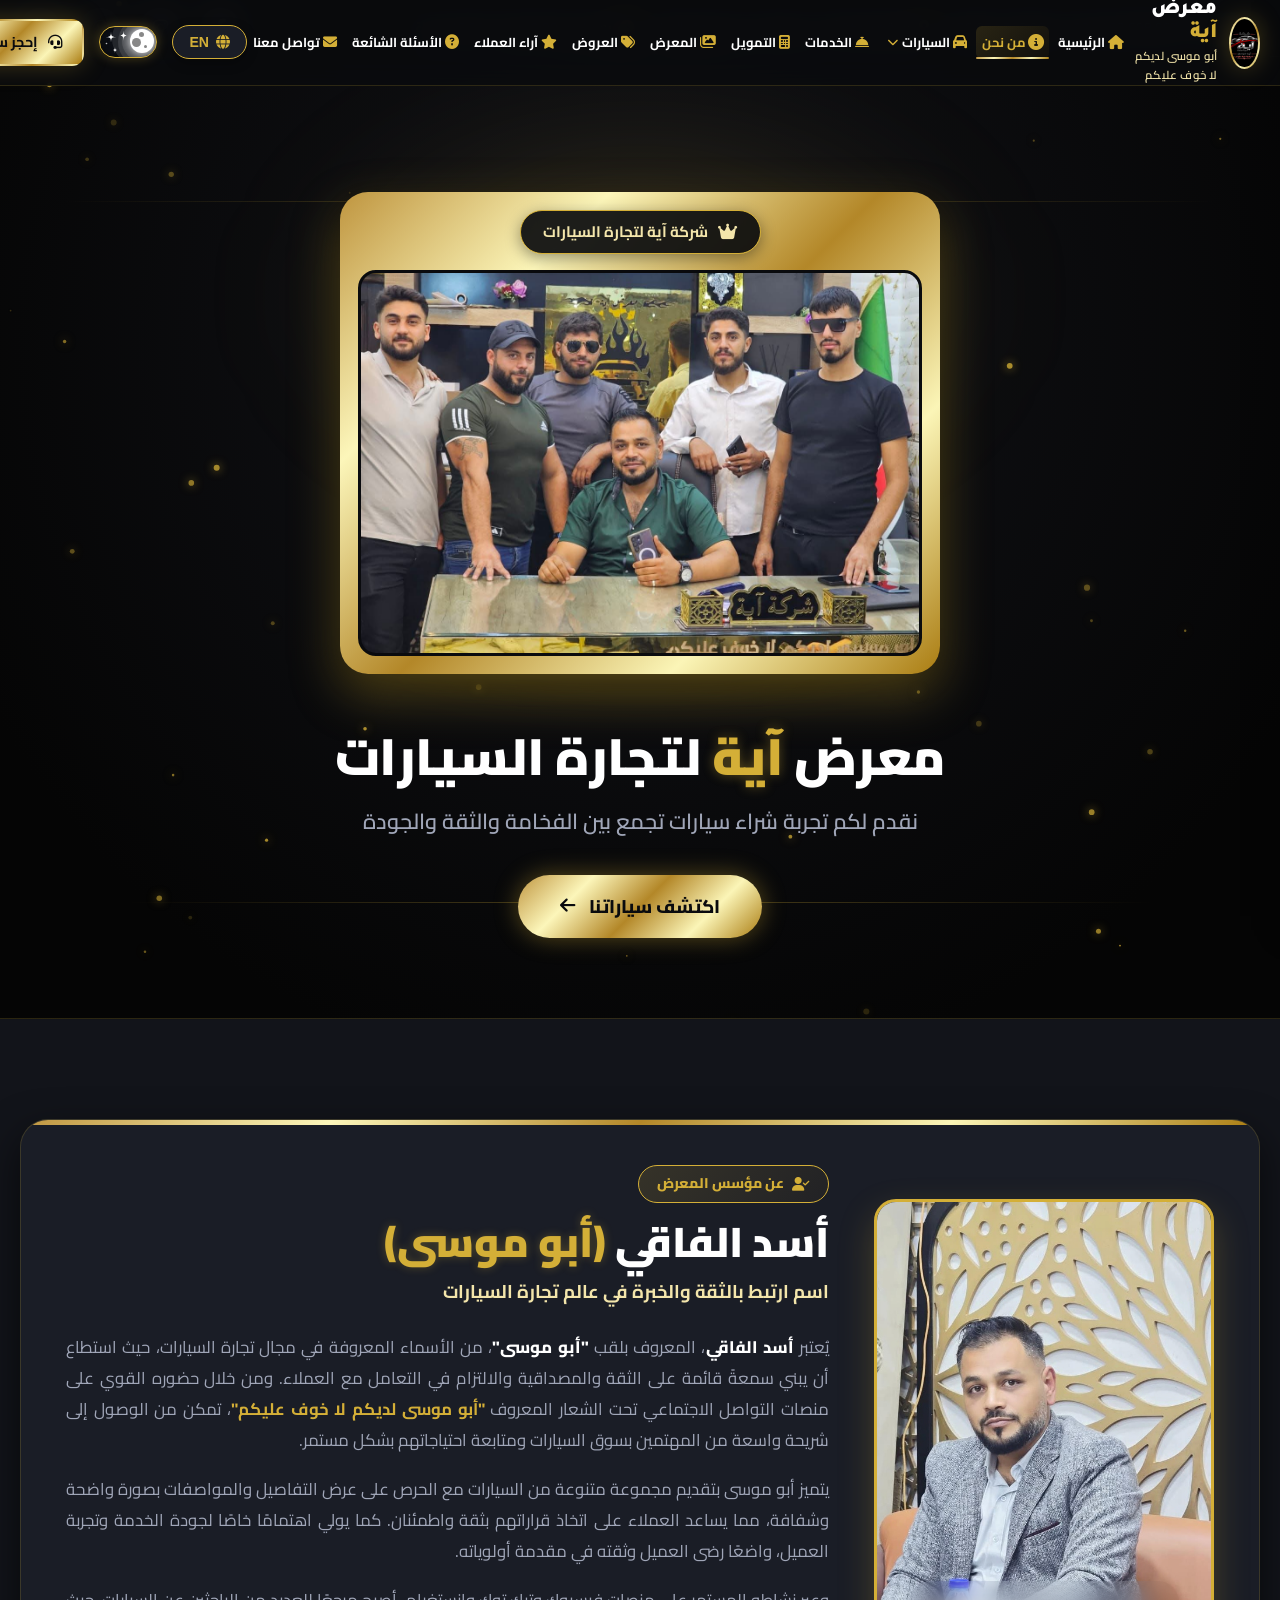
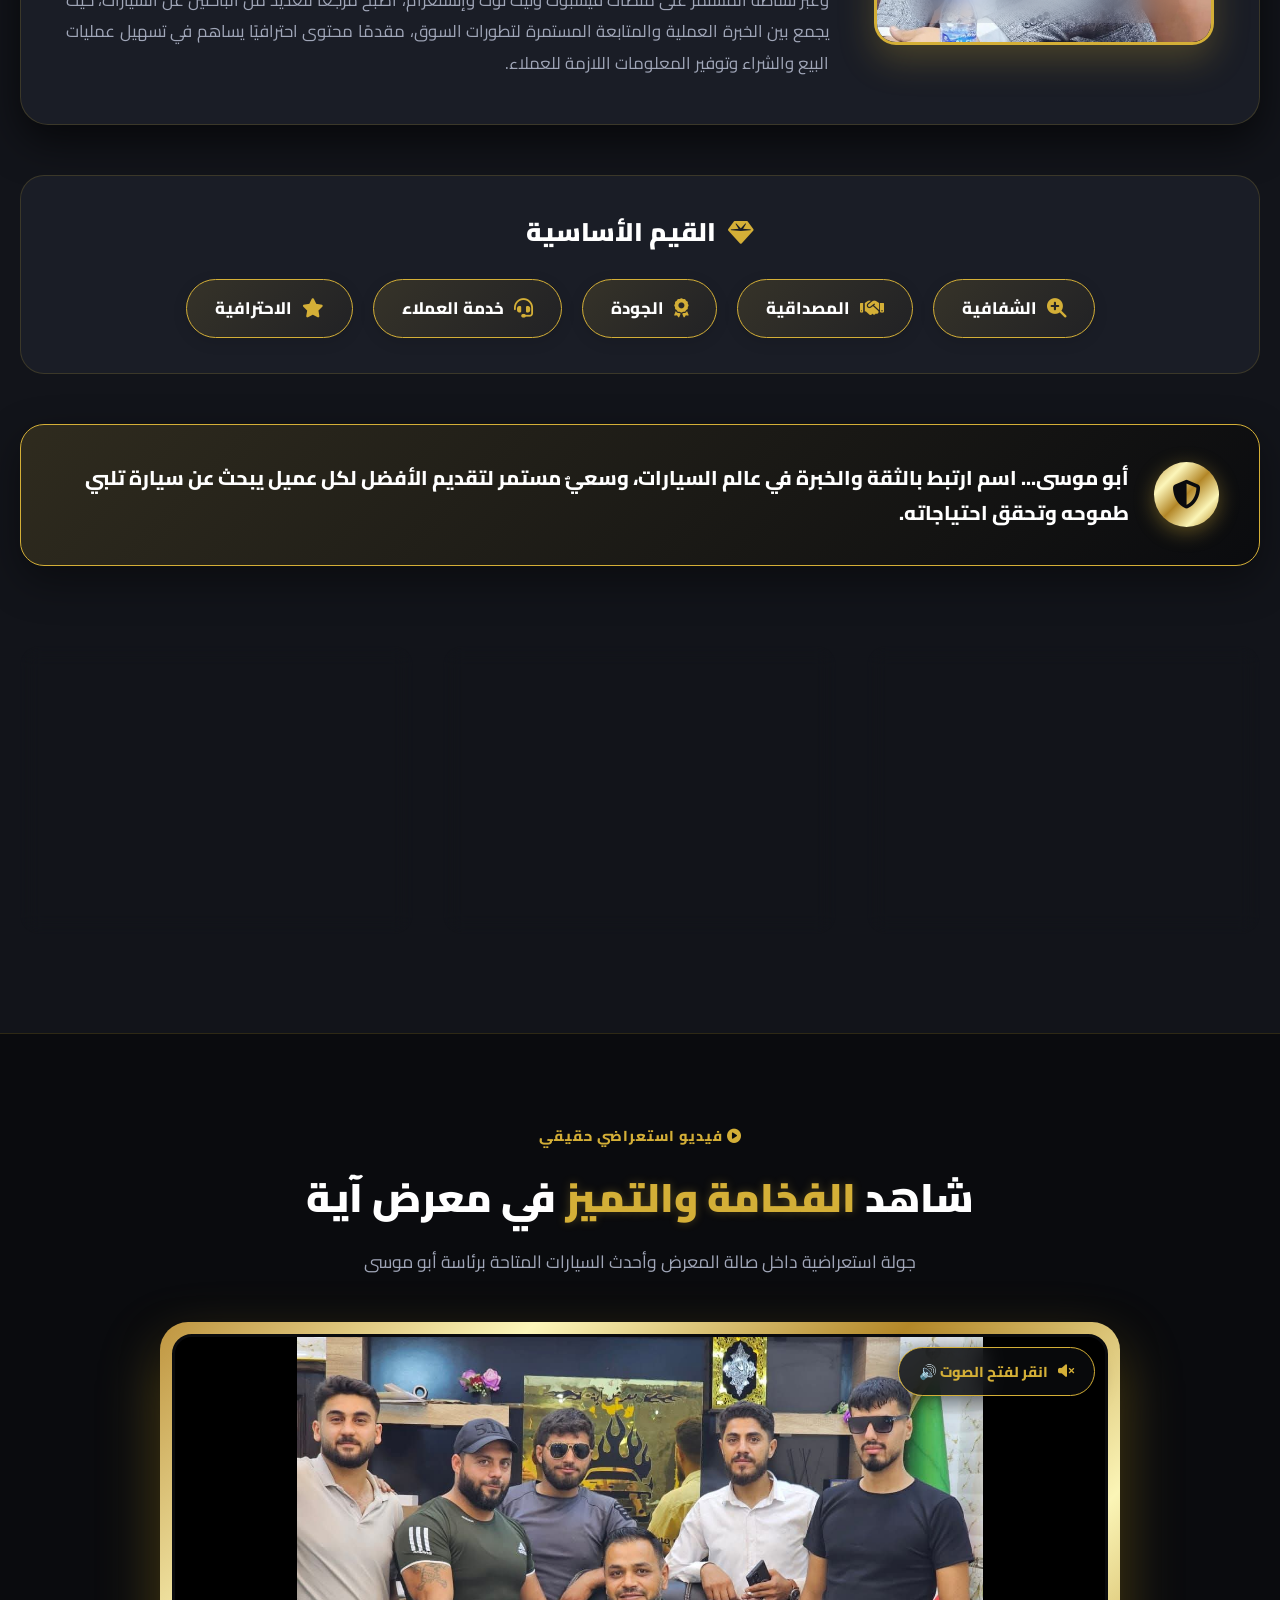
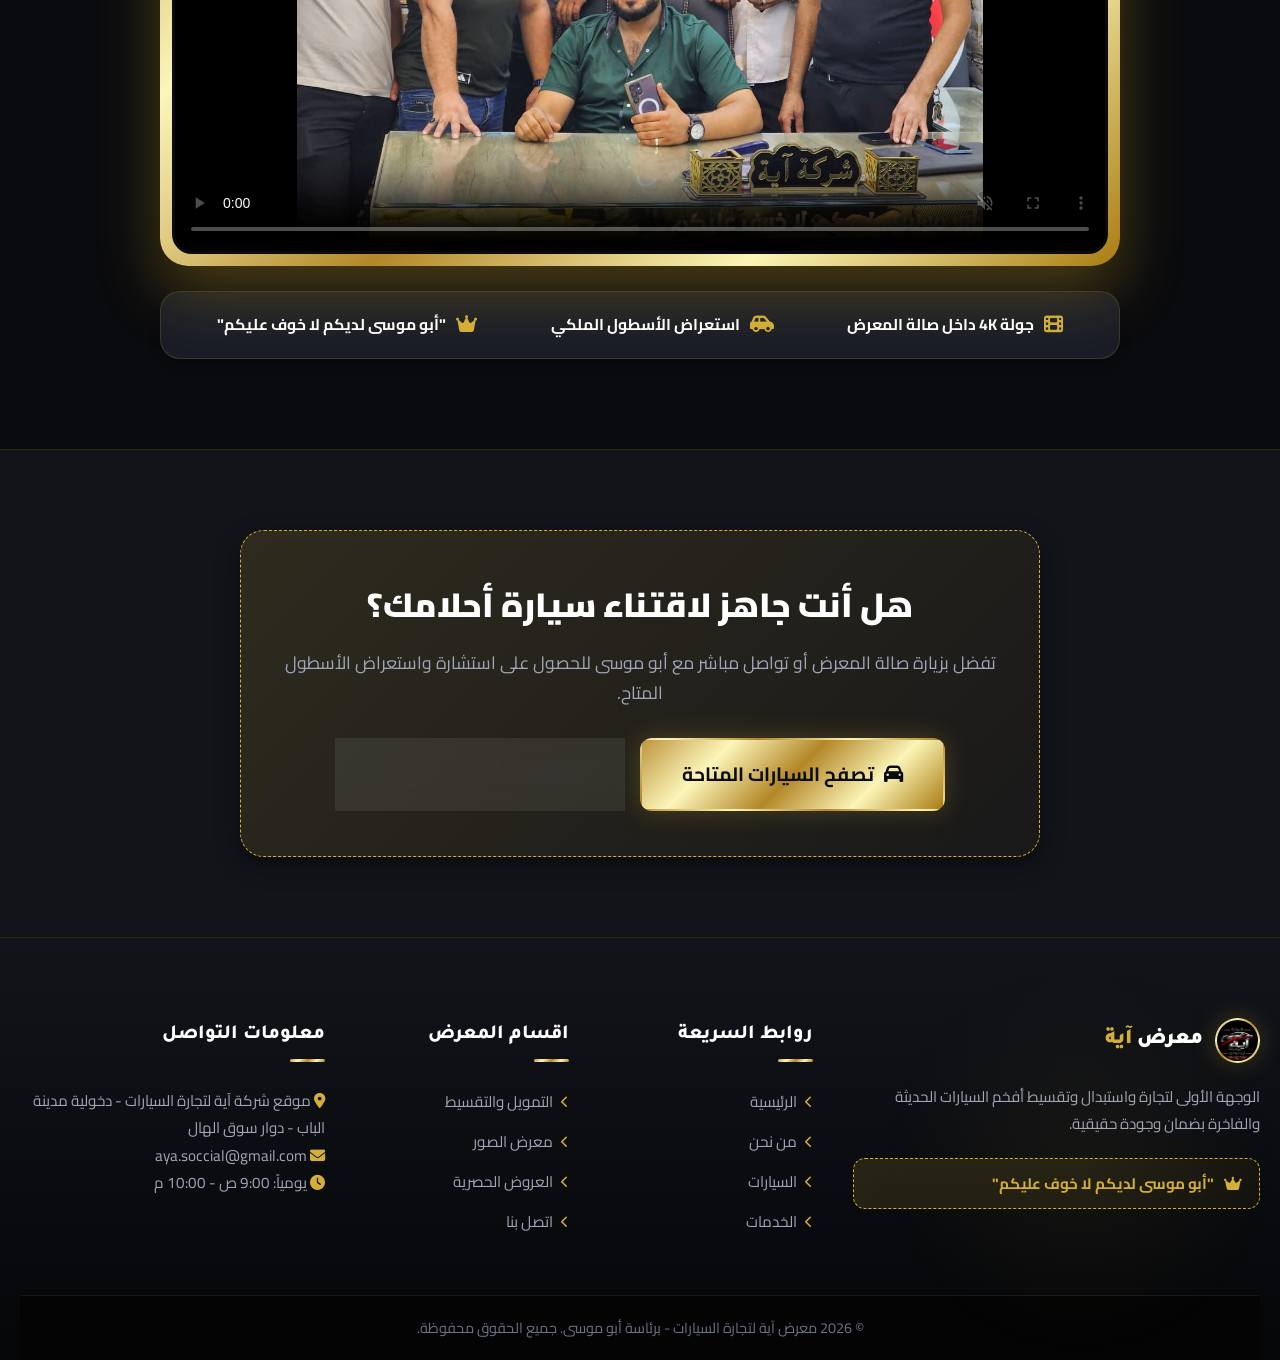
==== about.html @ 9b7ce5af "Update index.html" ====
<!DOCTYPE html>
<html lang="ar" dir="rtl" data-theme="dark">

<head>
  <!-- ========================================== -->
  <!-- 1. الأساسيات والوسوم الرئيسية (Basic Meta Tags) -->
  <!-- ========================================== -->
  <meta charset="UTF-8">
  <meta name="viewport" content="width=device-width, initial-scale=1.0">
  <meta http-equiv="X-UA-Compatible" content="IE=edge">
  
  <title>من نحن | معرض آية لتجارة السيارات - أبو موسى</title>
  
  <!-- ========================================== -->
  <!-- 2. تحسين محركات البحث (SEO Meta Tags) -->
  <!-- ========================================== -->
  <meta name="description" content="تعرّف على مسيرة ورؤية معرض آية لتجارة السيارات برئاسة أبو موسى. الوجهة الأولى لأفخم السيارات الملكية والحديثة وأرقى خيارات التمويل.">
  <meta name="keywords" content="من نحن, عن المعرض, معرض آية, أبو موسى, سيرة معرض آية, تجارة السيارات, الباب, سوريا">
  <meta name="author" content="معرض آية لتجارة السيارات - أبو موسى">
  <meta name="publisher" content="معرض آية لتجارة السيارات">
  <meta name="robots" content="index, follow">
  <meta name="theme-color" content="#0b0e14">

  <!-- ========================================== -->
  <!-- 3. أيقونات الموقع (Favicon & Icons) -->
  <!-- ========================================== -->
  <link rel="icon" type="image/png" href="img/logo.png">
  <link rel="apple-touch-icon" href="img/logo.png">

  <!-- ========================================== -->
  <!-- 4. كروت وسائل التواصل الاجتماعي (Open Graph / Facebook / WhatsApp) -->
  <!-- ========================================== -->
  <meta property="og:type" content="website">
  <meta property="og:locale" content="ar_AR">
  <meta property="og:site_name" content="معرض آية لتجارة السيارات - أبو موسى">
  <meta property="og:title" content="من نحن | معرض آية لتجارة السيارات - أبو موسى">
  <meta property="og:description" content="تعرّف على مسيرة ورؤية معرض آية لتجارة السيارات برئاسة أبو موسى. الوجهة الأولى لأفخم السيارات الملكية والحديثة.">
  <meta property="og:image" content="img/aboomussa_founder.jpg">
  <meta property="og:image:alt" content="أبو موسى - مؤسس معرض آية لتجارة السيارات">

  <!-- ========================================== -->
  <!-- 5. كروت منصة تويتر (Twitter Cards) -->
  <!-- ========================================== -->
  <meta name="twitter:card" content="summary_large_image">
  <meta name="twitter:title" content="من نحن | معرض آية لتجارة السيارات - أبو موسى">
  <meta name="twitter:description" content="تعرّف على مسيرة ورؤية معرض آية لتجارة السيارات برئاسة أبو موسى.">
  <meta name="twitter:image" content="img/aboomussa_founder.jpg">

  <!-- ========================================== -->
  <!-- 6. الخطوط الخارجية (Google Fonts) -->
  <!-- ========================================== -->
  <link rel="preconnect" href="https://fonts.googleapis.com">
  <link rel="preconnect" href="https://fonts.gstatic.com" crossorigin>
  <link href="https://fonts.googleapis.com/css2?family=Cairo:wght@300;400;600;700;800;900&family=Outfit:wght@400;600;700;900&display=swap" rel="stylesheet">

  <!-- ========================================== -->
  <!-- 7. أيقونات FontAwesome -->
  <!-- ========================================== -->
  <link rel="stylesheet" href="https://cdnjs.cloudflare.com/ajax/libs/font-awesome/6.4.0/css/all.min.css">

  <!-- ========================================== -->
  <!-- 8. ملفات التنسيق CSS -->
  <!-- ========================================== -->
  <link rel="stylesheet" href="css/variables.css">
  <link rel="stylesheet" href="css/style.css">
  <link rel="stylesheet" href="css/header.css">
  <link rel="stylesheet" href="css/footer.css">
  <link rel="stylesheet" href="css/home.css">
  <link rel="stylesheet" href="css/cards.css">
  <link rel="stylesheet" href="css/forms.css">
  <link rel="stylesheet" href="css/animations.css">
  <link rel="stylesheet" href="css/about.css">
  <link rel="stylesheet" href="css/responsive.css">

  <!-- ========================================== -->
  <!-- 9. البيانات المنظمة للبحث (Schema.org JSON-LD) -->
  <!-- ========================================== -->
  <script type="application/ld+json">
  {
    "@context": "https://schema.org",
    "@type": "AboutPage",
    "name": "من نحن - معرض آية لتجارة السيارات",
    "description": "تعرّف على مسيرة ورؤية معرض آية لتجارة السيارات برئاسة أبو موسى.",
    "mainEntity": {
      "@type": "AutoDealer",
      "name": "معرض آية لتجارة السيارات",
      "founder": {
        "@type": "Person",
        "name": "أبو موسى"
      },
      "address": {
        "@type": "PostalAddress",
        "addressLocality": "مدينة الباب",
        "streetAddress": "دوار سوق الهال",
        "addressCountry": "SY"
      }
    }
  }
  </script>
</head>

<body>

  <!-- Page Loader -->
  <div id="page-loader">
    <div class="loader-content">
      <div class="loader-logo-ring">
        <img src="img/logo.png" alt="شعار معرض آية لتجارة السيارات" class="loader-logo-img">
      </div>
      <div class="loader-text-brand">معرض <span>آية</span> لتجارة السيارات</div>
      <div class="loader-text-tagline">"أبو موسى لديكم لا خوف عليكم"</div>
    </div>
  </div>

  <!-- Top Bar -->
  <div class="topbar">
    <div class="container topbar-content">
      <div class="topbar-info">
        <div class="topbar-item"><i class="fas fa-phone-alt"></i> <span>إتصل بنا: +963 608 463 934 / +963 748 801 936</span></div>
        <div class="topbar-item"><i class="fas fa-map-marker-alt"></i> <span>موقع شركة آية - مدينة الباب، دوار سوق الهال</span></div>
        <div class="topbar-item"><i class="fas fa-clock"></i> <span>يومياً من 9:00 صباحاً - 10:00 مساءً</span></div>
      </div>
      <div class="topbar-social">
        <a href="https://www.facebook.com/share/1CwdWBheX4/" target="_blank" class="social-btn" title="صفحة الفيسبوك الرسمية"><i class="fab fa-facebook-f"></i></a>
        <a href="https://www.instagram.com/aboomousaa?igsh=MW90emp2eDJkNTlpcw==" target="_blank" class="social-btn" title="حساب الانستغرام الرسمي"><i class="fab fa-instagram"></i></a>
        <a href="https://wa.me/963959124771" target="_blank" class="social-btn" title="حساب الواتساب الرسمي"><i class="fab fa-whatsapp"></i></a>
        <a href="https://www.tiktok.com/@abmosa123?_r=1&_t=ZS-96vhLokNh36" target="_blank" target="_blank" class="social-btn" title="حساب التيك توك الرسمي"><i class="fab fa-tiktok"></i></a>
      </div>
    </div>
  </div>

  <!-- Header -->
  <header class="main-header">
    <div class="container header-container">
      <a href="index.html" class="brand-logo">
        <div class="logo-img-wrap">
          <img src="img/logo.png" alt="شعار معرض آية" class="logo-img">
        </div>
        <div class="logo-text">
          <span class="logo-title">معرض <span>آية</span></span>
          <span class="logo-tagline">أبو موسى لديكم لا خوف عليكم</span>
        </div>
      </a>

      <nav class="main-nav">
        <ul class="nav-list">
          <li><a href="index.html" class="nav-link" data-i18n="nav_home"><i class="fas fa-home"></i>
              <span>الرئيسية</span></a></li>
          <li><a href="about.html" class="nav-link active" data-i18n="nav_about"><i class="fas fa-info-circle"></i>
              <span>من نحن</span></a></li>
          <li class="nav-item-dropdown">
            <a href="cars.html" class="nav-link" data-i18n="nav_cars">
              <i class="fas fa-car"></i> <span>السيارات</span> <i class="fas fa-chevron-down chevron-arrow"></i>
            </a>
            <ul class="dropdown-menu-vip">
              <li><a href="cars.html" class="dropdown-item-link"><i class="fas fa-border-all"></i> <span>جميع السيارات</span></a></li>
              <li><a href="cars.html?category=used" class="dropdown-item-link"><i class="fas fa-history"></i> <span>سيارات مستعملة</span></a></li>
              <li><a href="cars.html?category=pickup" class="dropdown-item-link"><i class="fas fa-truck-pickup"></i> <span>سيارات بيك آب (Pick-Up)</span></a></li>
              <li><a href="cars.html?category=new" class="dropdown-item-link"><i class="fas fa-certificate"></i> <span>سيارات جديدة (2024-2026)</span></a></li>
              <li><a href="cars.html?category=luxury" class="dropdown-item-link"><i class="fas fa-crown"></i> <span>سيارات ملكية وفاخرة</span></a></li>
            </ul>
          </li>
          <li><a href="services.html" class="nav-link" data-i18n="nav_services"><i class="fas fa-concierge-bell"></i>
              <span>الخدمات</span></a></li>
          <li><a href="financing.html" class="nav-link" data-i18n="nav_financing"><i class="fas fa-calculator"></i>
              <span>التمويل</span></a></li>
          <li><a href="gallery.html" class="nav-link" data-i18n="nav_gallery"><i class="fas fa-images"></i>
              <span>المعرض</span></a></li>
          <li><a href="offers.html" class="nav-link" data-i18n="nav_offers"><i class="fas fa-tags"></i>
              <span>العروض</span></a></li>
          <li><a href="testimonials.html" class="nav-link" data-i18n="nav_testimonials"><i class="fas fa-star"></i>
              <span>آراء العملاء</span></a></li>
          <li><a href="faq.html" class="nav-link" data-i18n="nav_faq"><i class="fas fa-question-circle"></i>
              <span>الأسئلة الشائعة</span></a></li>
          <li><a href="contact.html" class="nav-link" data-i18n="nav_contact"><i class="fas fa-envelope"></i>
              <span>تواصل معنا</span></a></li>
        </ul>
      </nav>

      <div class="header-actions">
        <button class="lang-toggle-btn" title="Language / اللغة"><i class="fas fa-globe"></i> <span>EN</span></button>
        <label class="switch theme-switch" title="تغيير الوضع (ليلي / نهاري)">
          <input id="theme-toggle" class="theme-toggle-input" type="checkbox" checked>
          <div class="slider round">
            <div class="sun-moon">
              <svg id="moon-dot-1" class="moon-dot" viewBox="0 0 100 100"><circle cx="50" cy="50" r="50"></circle></svg>
              <svg id="moon-dot-2" class="moon-dot" viewBox="0 0 100 100"><circle cx="50" cy="50" r="50"></circle></svg>
              <svg id="moon-dot-3" class="moon-dot" viewBox="0 0 100 100"><circle cx="50" cy="50" r="50"></circle></svg>
              <svg id="light-ray-1" class="light-ray" viewBox="0 0 100 100"><circle cx="50" cy="50" r="50"></circle></svg>
              <svg id="light-ray-2" class="light-ray" viewBox="0 0 100 100"><circle cx="50" cy="50" r="50"></circle></svg>
              <svg id="light-ray-3" class="light-ray" viewBox="0 0 100 100"><circle cx="50" cy="50" r="50"></circle></svg>
              <svg id="cloud-1" class="cloud-dark" viewBox="0 0 100 100"><circle cx="50" cy="50" r="50"></circle></svg>
              <svg id="cloud-2" class="cloud-dark" viewBox="0 0 100 100"><circle cx="50" cy="50" r="50"></circle></svg>
              <svg id="cloud-3" class="cloud-dark" viewBox="0 0 100 100"><circle cx="50" cy="50" r="50"></circle></svg>
              <svg id="cloud-4" class="cloud-light" viewBox="0 0 100 100"><circle cx="50" cy="50" r="50"></circle></svg>
              <svg id="cloud-5" class="cloud-light" viewBox="0 0 100 100"><circle cx="50" cy="50" r="50"></circle></svg>
              <svg id="cloud-6" class="cloud-light" viewBox="0 0 100 100"><circle cx="50" cy="50" r="50"></circle></svg>
            </div>
            <div class="stars">
              <svg id="star-1" class="star" viewBox="0 0 20 20"><path d="M 0 10 C 10 10,10 10,0 10 C 10 10,10 10,10 20 C 10 10,10 10,20 10 C 10 10,10 10,10 0 C 10 10,10 10,0 10 Z"></path></svg>
              <svg id="star-2" class="star" viewBox="0 0 20 20"><path d="M 0 10 C 10 10,10 10,0 10 C 10 10,10 10,10 20 C 10 10,10 10,20 10 C 10 10,10 10,10 0 C 10 10,10 10,0 10 Z"></path></svg>
              <svg id="star-3" class="star" viewBox="0 0 20 20"><path d="M 0 10 C 10 10,10 10,0 10 C 10 10,10 10,10 20 C 10 10,10 10,20 10 C 10 10,10 10,10 0 C 10 10,10 10,0 10 Z"></path></svg>
              <svg id="star-4" class="star" viewBox="0 0 20 20"><path d="M 0 10 C 10 10,10 10,0 10 C 10 10,10 10,10 20 C 10 10,10 10,20 10 C 10 10,10 10,10 0 C 10 10,10 10,0 10 Z"></path></svg>
            </div>
          </div>
        </label>
        <a href="contact.html" class="btn btn-gold btn-sm d-none-mobile" data-i18n="btn_book"><i
            class="fas fa-headset"></i> إحجز سيارتك</a>
        <button class="hamburger-btn"><span></span><span></span><span></span></button>
      </div>
    </div>
  </header>

  <!-- Mobile Drawer -->
  <div class="mobile-drawer-overlay"></div>
  <div class="mobile-drawer">
    <div class="mobile-drawer-header">
      <div class="brand-logo">
        <div class="logo-img-wrap" style="width:40px;height:40px;"><img src="img/logo.png" class="logo-img"></div>
        <span class="logo-title">معرض <span>آية</span></span>
      </div>
      <button class="mobile-drawer-close btn-glass" style="width:36px;height:36px;border-radius:50%;"><i
          class="fas fa-times"></i></button>
    </div>
    <ul class="mobile-nav-list">
      <li><a href="index.html" class="mobile-nav-link"><i class="fas fa-home"></i> <span>الرئيسية</span></a></li>
      <li><a href="about.html" class="mobile-nav-link active"><i class="fas fa-info-circle"></i> <span>من نحن</span></a>
      </li>
      <li class="mobile-nav-dropdown-item">
        <a href="cars.html" class="mobile-nav-link"><i class="fas fa-car"></i> <span>السيارات</span> <i class="fas fa-chevron-down mobile-chevron-arrow"></i></a>
        <div class="mobile-sub-menu">
          <a href="cars.html" class="mobile-sub-link"><i class="fas fa-border-all"></i> <span>جميع السيارات</span></a>
          <a href="cars.html?category=used" class="mobile-sub-link"><i class="fas fa-history"></i> <span>سيارات مستعملة</span></a>
          <a href="cars.html?category=pickup" class="mobile-sub-link"><i class="fas fa-truck-pickup"></i> <span>سيارات بيك آب</span></a>
          <a href="cars.html?category=new" class="mobile-sub-link"><i class="fas fa-certificate"></i> <span>سيارات جديدة</span></a>
          <a href="cars.html?category=luxury" class="mobile-sub-link"><i class="fas fa-crown"></i> <span>سيارات فاخرة</span></a>
        </div>
      </li>
      <li><a href="services.html" class="mobile-nav-link"><i class="fas fa-concierge-bell"></i> <span>الخدمات</span></a>
      </li>
      <li><a href="financing.html" class="mobile-nav-link"><i class="fas fa-calculator"></i> <span>التمويل</span></a>
      </li>
      <li><a href="gallery.html" class="mobile-nav-link"><i class="fas fa-images"></i> <span>المعرض</span></a></li>
      <li><a href="offers.html" class="mobile-nav-link"><i class="fas fa-tags"></i> <span>العروض</span></a></li>
      <li><a href="testimonials.html" class="mobile-nav-link"><i class="fas fa-star"></i> <span>آراء العملاء</span></a>
      </li>
      <li><a href="faq.html" class="mobile-nav-link"><i class="fas fa-question-circle"></i> <span>الأسئلة
            الشائعة</span></a></li>
      <li><a href="contact.html" class="mobile-nav-link"><i class="fas fa-envelope"></i> <span>تواصل معنا</span></a>
      </li>
    </ul>
  </div>

  <main>
    <!-- ==========================================================================
         1. قسم HERO الفاخر لصفحة "من نحن" مع حركة دخول السيارة والمؤثرات
         ========================================================================== -->
    <section class="about-hero-section" id="about-hero">
      <!-- جسيمات ضوئية متحركة (Floating Particles Canvas) -->
      <canvas id="about-particles-canvas"></canvas>

      <!-- ضباب وإضاءة خلفية ذهبية -->
      <div class="car-backdrop-fog"></div>

      <!-- خطوط ذهبية هندسية متحركة -->
      <div class="gold-accent-line line-top"></div>
      <div class="gold-accent-line line-bottom"></div>

      <div class="about-hero-container">
        <!-- منصة العرض التفاعلية بالإطار الملكي الموحد -->
        <div class="about-car-showcase">
          <div class="about-car-wrapper">
            <!-- الإطار الملكي الموحد للوسام والصورة -->
            <div class="hero-combined-frame">
              <!-- الوسام والشعار العلوي داخل الإطار -->
              <div class="about-hero-badge">
                <i class="fas fa-crown"></i>
                <span>شركة آية لتجارة السيارات</span>
              </div>

              <!-- صورة العرض الداخلية -->
              <div class="frame-image-wrap">
                <img src="img/aboomussa44.jpg" alt="فريق معرض آية لتجارة السيارات - أبو موسى" class="about-car-img"
                  id="showcase-car" onerror="this.onerror=null; this.src='img/aboomussa44.jpg';">
              </div>
            </div>

            <!-- مؤشرات الإنارة الأرضية والتوهج -->
            <div class="car-ground-platform">
              <div class="car-gold-aura"></div>
              <div class="car-reflected-glow"></div>
              <div class="car-drop-shadow"></div>
            </div>
          </div>
        </div>

        <!-- النصوص والأزرار التفاعلية بعد استقرار السيارة -->
        <div class="about-hero-text">
          <h1 class="about-hero-title" data-i18n="hero_title">معرض <span>آية</span> لتجارة السيارات</h1>
          <p class="about-hero-subtitle">
            نقدم لكم تجربة شراء سيارات تجمع بين الفخامة والثقة والجودة
          </p>
          <div>
            <a href="cars.html" class="btn-discover-cars">
              <span>اكتشف سياراتنا</span>
              <i class="fas fa-arrow-left"></i>
            </a>
          </div>
        </div>
      </div>
    </section>

    <!-- ==========================================================================
         2. قسم من نحن: أسد الفاقي (أبو موسى) - السيرة والرؤية والقيم
         ========================================================================== -->
    <section class="about-leadership-section" id="about-founder">
      <div class="container">
        
        <!-- البطاقة الرئيسية للتعريف بـ أسد الفاقي (أبو موسى) -->
        <div class="founder-profile-card scroll-reveal">
          <div class="founder-profile-grid">
            
            <!-- صورة أبو موسى مع الإطار الفاخر -->
            <div class="founder-image-col">
              <div class="founder-img-wrapper">
                <img src="img/aboomussa_founder.jpg" alt="أسد الفاقي (أبو موسى)" class="founder-img" onerror="this.onerror=null; this.src='img/aboomussa11.jpg';">
                <div class="founder-badge-overlay">
                  <i class="fas fa-crown"></i>
                  <span>أسد الفاقي (أبو موسى)</span>
                </div>
              </div>
            </div>

            <!-- معلومات والقصة الكاملة لـ أسد الفاقي -->
            <div class="founder-info-col">
              <div class="section-badge-gold">
                <i class="fas fa-user-check"></i> عن مؤسس المعرض
              </div>
              <h2 class="founder-name-title">أسد الفاقي <span>(أبو موسى)</span></h2>
              <p class="founder-sub-subtitle">اسم ارتبط بالثقة والخبرة في عالم تجارة السيارات</p>

              <div class="founder-bio-paragraphs">
                <p>
                  يُعتبر <strong>أسد الفاقي</strong>، المعروف بلقب <strong>"أبو موسى"</strong>، من الأسماء المعروفة في مجال تجارة السيارات، حيث استطاع أن يبني سمعةً قائمة على الثقة والمصداقية والالتزام في التعامل مع العملاء. ومن خلال حضوره القوي على منصات التواصل الاجتماعي تحت الشعار المعروف <em>"أبو موسى لديكم لا خوف عليكم"</em>، تمكن من الوصول إلى شريحة واسعة من المهتمين بسوق السيارات ومتابعة احتياجاتهم بشكل مستمر.
                </p>
                <p>
                  يتميز أبو موسى بتقديم مجموعة متنوعة من السيارات مع الحرص على عرض التفاصيل والمواصفات بصورة واضحة وشفافة، مما يساعد العملاء على اتخاذ قراراتهم بثقة واطمئنان. كما يولي اهتمامًا خاصًا لجودة الخدمة وتجربة العميل، واضعًا رضى العميل وثقته في مقدمة أولوياته.
                </p>
                <p>
                  وعبر نشاطه المستمر على منصات فيسبوك وتيك توك وإنستغرام، أصبح مرجعًا للعديد من الباحثين عن السيارات، حيث يجمع بين الخبرة العملية والمتابعة المستمرة لتطورات السوق، مقدمًا محتوى احترافيًا يساهم في تسهيل عمليات البيع والشراء وتوفير المعلومات اللازمة للعملاء.
                </p>
              </div>


            </div>

          </div>
        </div>



        <!-- قسم القيم الأساسية -->
        <div class="core-values-section scroll-reveal">
          <h3 class="values-title"><i class="fas fa-gem"></i> القيم الأساسية</h3>
          <div class="values-badges-wrapper">
            <div class="value-badge-item">
              <i class="fas fa-search-plus"></i>
              <span>الشفافية</span>
            </div>
            <div class="value-badge-item">
              <i class="fas fa-handshake"></i>
              <span>المصداقية</span>
            </div>
            <div class="value-badge-item">
              <i class="fas fa-award"></i>
              <span>الجودة</span>
            </div>
            <div class="value-badge-item">
              <i class="fas fa-headset"></i>
              <span>خدمة العملاء</span>
            </div>
            <div class="value-badge-item">
              <i class="fas fa-star"></i>
              <span>الاحترافية</span>
            </div>
          </div>
        </div>

        <!-- القول الختامي الفاخر -->
        <div class="founder-closing-card scroll-reveal">
          <div class="closing-quote-icon"><i class="fas fa-shield-alt"></i></div>
          <p class="closing-text">
            أبو موسى... اسم ارتبط بالثقة والخبرة في عالم السيارات، وسعيٌ مستمر لتقديم الأفضل لكل عميل يبحث عن سيارة تلبي طموحه وتحقق احتياجاته.
          </p>
        </div>

        <!-- شبكة ركائز التميز والفخامة -->
        <div class="pillars-grid">
          <div class="pillar-item scroll-reveal">
            <div class="pillar-icon"><i class="fas fa-crown"></i></div>
            <h3 class="pillar-title">تشكيلة حصرية وملكية</h3>
            <p class="pillar-text">ننتقي أفضل وأحدث طرازات السيارات الفاخرة من مرسيدس، بي إم دبليو، رينج روفر، وبورشه بمواصفات خاصة.</p>
          </div>

          <div class="pillar-item scroll-reveal">
            <div class="pillar-icon"><i class="fas fa-shield-alt"></i></div>
            <h3 class="pillar-title">الضمان الذهبي الشامل</h3>
            <p class="pillar-text">تخضع جميع سيارات المعرض لفحص فني وتوثيق دقيق لضمان سلامتكم وراحة بالكم تحت إشراف أبو موسى.</p>
          </div>

          <div class="pillar-item scroll-reveal">
            <div class="pillar-icon"><i class="fas fa-hand-holding-usd"></i></div>
            <h3 class="pillar-title">خطط تمويل مرنة</h3>
            <p class="pillar-text">حلول تمويلية ميسرة وخيارات استبدال وافية تلبي كافة متطلباتكم بأسلوب فاخر وسريع بدون تعقيدات.</p>
          </div>
        </div>

      </div>
    </section>

    <!-- ==========================================================================
         3. قسم الفيديو الاستعراضي الفاخر للمعرض
         ========================================================================== -->
    <section class="about-video-section">
      <div class="container">
        <div class="video-section-header scroll-reveal">
          <div class="leadership-badge"><i class="fas fa-play-circle"></i> فيديو استعراضي حقيقي</div>
          <h2 class="video-section-title">شاهد <span>الفخامة والتميز</span> في معرض آية</h2>
          <p class="video-section-subtitle">جولة استعراضية داخل صالة المعرض وأحدث السيارات المتاحة برئاسة أبو موسى</p>
        </div>

        <div class="luxury-video-card scroll-reveal">
          <div class="luxury-video-frame">
            <!-- زر التحكم بالصوت -->
            <button id="video-sound-toggle" class="video-sound-btn unmuted" title="كتم/تشغيل الصوت">
              <i class="fas fa-volume-up"></i> <span>الصوت يعمل 🔊</span>
            </button>

            <video id="about-showroom-video" class="luxury-video-element" controls preload="auto"
              poster="img/aboomussa44.jpg" autoplay loop playsinline>
              <source src="videos/video111.mp4.mp4" type="video/mp4">
              <source src="videos/video111.mp4" type="video/mp4">
              متصفحك لا يدعم تشغيل الفيديو.
            </video>
          </div>
          <div class="video-features-bar">
            <div class="video-feature-item"><i class="fas fa-film"></i> <span>جولة 4K داخل صالة المعرض</span></div>
            <div class="video-feature-item"><i class="fas fa-car-side"></i> <span>استعراض الأسطول الملكي</span></div>
            <div class="video-feature-item"><i class="fas fa-crown"></i> <span>"أبو موسى لديكم لا خوف عليكم"</span>
            </div>
          </div>
        </div>
      </div>
    </section>

    <!-- ==========================================================================
         3. قسم دعوة للتواصل والحجز CTA
         ========================================================================== -->
    <section class="about-cta-section">
      <div class="container" style="text-align: center;">
        <div class="about-cta-card scroll-reveal">
          <h2 class="about-cta-title">هل أنت جاهز لاقتناء سيارة أحلامك؟</h2>
          <p class="about-cta-desc">تفضل بزيارة صالة المعرض أو تواصل مباشر مع أبو موسى للحصول على استشارة واستعراض الأسطول المتاح.</p>
          <div style="display: flex; justify-content: center; gap: 15px; flex-wrap: wrap;">
            <a href="cars.html" class="btn btn-gold btn-lg"><i class="fas fa-car"></i> تصفح السيارات المتاحة</a>
            <a href="contact.html" class="btn btn-glass btn-lg"><i class="fas fa-headset"></i> تواصل مع أبو موسى</a>
          </div>
        </div>
      </div>
    </section>
  </main>

  <!-- Footer -->
  <footer class="main-footer">
    <div class="container">
      <div class="footer-grid">
        <div class="footer-col-about">
          <div class="footer-logo">
            <div class="logo-img-wrap" style="width:45px;height:45px;"><img src="img/logo.png" class="logo-img"></div>
            <span class="logo-title">معرض <span>آية</span></span>
          </div>
          <p class="footer-about-text">الوجهة الأولى لتجارة واستبدال وتقسيط أفخم السيارات الحديثة والفاخرة بضمان وجودة
            حقيقية.</p>
          <div class="footer-tagline-box">
            <i class="fas fa-crown"></i> "أبو موسى لديكم لا خوف عليكم"
          </div>
        </div>

        <div>
          <h4 class="footer-title">روابط السريعة</h4>
          <ul class="footer-links">
            <li class="footer-link-item"><a href="index.html"><i class="fas fa-chevron-left"></i> الرئيسية</a></li>
            <li class="footer-link-item"><a href="about.html"><i class="fas fa-chevron-left"></i> من نحن</a></li>
            <li class="footer-link-item"><a href="cars.html"><i class="fas fa-chevron-left"></i> السيارات</a></li>
            <li class="footer-link-item"><a href="services.html"><i class="fas fa-chevron-left"></i> الخدمات</a></li>
          </ul>
        </div>

        <div>
          <h4 class="footer-title">اقسام المعرض</h4>
          <ul class="footer-links">
            <li class="footer-link-item"><a href="financing.html"><i class="fas fa-chevron-left"></i> التمويل
                والتقسيط</a></li>
            <li class="footer-link-item"><a href="gallery.html"><i class="fas fa-chevron-left"></i> معرض الصور</a></li>
            <li class="footer-link-item"><a href="offers.html"><i class="fas fa-chevron-left"></i> العروض الحصرية</a>
            </li>
            <li class="footer-link-item"><a href="contact.html"><i class="fas fa-chevron-left"></i> اتصل بنا</a></li>
          </ul>
        </div>

        <div>
          <h4 class="footer-title">معلومات التواصل</h4>
          <p style="color:var(--text-secondary); font-size:0.95rem; line-height:1.8; margin-bottom:15px;">
            <i class="fas fa-map-marker-alt" style="color:var(--gold-primary);"></i> موقع شركة آية لتجارة السيارات - دخولية مدينة الباب - دوار سوق الهال<br>
            <i class="fas fa-envelope" style="color:var(--gold-primary);"></i> <a href="mailto:aya.soccial@gmail.com" style="color:inherit;text-decoration:none;">aya.soccial@gmail.com</a><br>
            <i class="fas fa-clock" style="color:var(--gold-primary);"></i> يومياً: 9:00 ص - 10:00 م
          </p>
        </div>
      </div>

      <div class="footer-bottom">
        <p>&copy; 2026 معرض آية لتجارة السيارات - برئاسة أبو موسى. جميع الحقوق محفوظة.</p>
      </div>
    </div>
  </footer>

  <!-- ملفات JavaScript الخاصة بالنظام والحركات -->
  <script src="js/lang.js"></script>
  <script src="js/theme.js"></script>
  <script src="js/menu.js"></script>
  <script src="js/main.js"></script>
  <script src="js/about-animation.js"></script>
</body>

</html>
---- css/variables.css ----
/* ==========================================================================
   معرض آية لتجارة السيارات - متغيرات النظام والتنسيقات (variables.css)
   ========================================================================== */

@import url('https://fonts.googleapis.com/css2?family=Cairo:wght@300;400;600;700;800;900&family=Tajawal:wght@300;400;500;700;800;900&family=Outfit:wght@300;400;500;600;700;800&family=Inter:wght@300;400;500;600;700&display=swap');

:root {
  /* الخطوط */
  --font-primary: 'Cairo', 'Tajawal', system-ui, -apple-system, sans-serif;
  --font-heading: 'Tajawal', 'Cairo', system-ui, -apple-system, sans-serif;
  --font-en: 'Outfit', 'Inter', system-ui, -apple-system, sans-serif;

  /* لوحة الألوان الذهبية الملكية */
  --gold-primary: #D4AF37;
  --gold-light: #F4E090;
  --gold-dark: #9A7B1C;
  --gold-hover: #E5C158;
  --gold-glow: rgba(212, 175, 55, 0.4);
  --gold-gradient: linear-gradient(135deg, #BF953F 0%, #FCF6BA 25%, #B38728 50%, #FBF5B7 75%, #AA771C 100%);
  --gold-gradient-soft: linear-gradient(135deg, rgba(212, 175, 55, 0.15) 0%, rgba(212, 175, 55, 0.05) 100%);

  /* الوضع الداكن افتراضياً (Luxury Dark Theme) */
  --bg-body: #0A0B0E;
  --bg-surface: #12141A;
  --bg-surface-elevated: #1A1D26;
  --bg-glass: rgba(18, 20, 26, 0.85);
  --bg-header: rgba(10, 11, 14, 0.92);
  
  --text-primary: #FFFFFF;
  --text-secondary: #A0A6B8;
  --text-muted: #6C7284;
  --text-gold: #D4AF37;

  --border-color: rgba(212, 175, 55, 0.18);
  --border-color-hover: rgba(212, 175, 55, 0.5);
  --border-subtle: rgba(255, 255, 255, 0.08);

  --shadow-sm: 0 4px 12px rgba(0, 0, 0, 0.3);
  --shadow-md: 0 8px 24px rgba(0, 0, 0, 0.4);
  --shadow-lg: 0 16px 40px rgba(0, 0, 0, 0.6);
  --shadow-gold: 0 0 25px rgba(212, 175, 55, 0.25);
  --shadow-gold-hover: 0 10px 30px rgba(212, 175, 55, 0.4);

  /* الأبعاد والانحناءات */
  --radius-sm: 6px;
  --radius-md: 12px;
  --radius-lg: 20px;
  --radius-full: 9999px;
  
  --header-height: 85px;
  --topbar-height: 40px;

  /* الانتقالات */
  --transition-fast: all 0.2s cubic-bezier(0.4, 0, 0.2, 1);
  --transition-normal: all 0.3s cubic-bezier(0.4, 0, 0.2, 1);
  --transition-slow: all 0.5s cubic-bezier(0.4, 0, 0.2, 1);

  /* طبقات العرض */
  --z-back: -1;
  --z-normal: 1;
  --z-sticky: 100;
  --z-header: 1000;
  --z-drawer: 1100;
  --z-modal: 1200;
  --z-toast: 1300;
  --z-loader: 9999;
}

/* التبديل للوضع الفاتح (Light Theme Overrides) */
[data-theme="light"] {
  --bg-body: #F4F6F9;
  --bg-surface: #FFFFFF;
  --bg-surface-elevated: #F8F9FC;
  --bg-glass: rgba(255, 255, 255, 0.9);
  --bg-header: rgba(255, 255, 255, 0.95);

  --text-primary: #0F131D;
  --text-secondary: #4A5163;
  --text-muted: #828A9E;
  --text-gold: #B38728;

  --border-color: rgba(212, 175, 55, 0.3);
  --border-color-hover: rgba(179, 135, 40, 0.7);
  --border-subtle: rgba(0, 0, 0, 0.08);

  --shadow-sm: 0 4px 12px rgba(0, 0, 0, 0.05);
  --shadow-md: 0 8px 24px rgba(0, 0, 0, 0.08);
  --shadow-lg: 0 16px 40px rgba(0, 0, 0, 0.12);
  --shadow-gold: 0 4px 20px rgba(179, 135, 40, 0.18);
  --shadow-gold-hover: 0 10px 30px rgba(179, 135, 40, 0.3);
}
---- css/style.css ----
/* ==========================================================================
   معرض آية لتجارة السيارات - التنسيقات العامة والأساسية (style.css)
   ========================================================================== */

@import url('variables.css');
@import url('doodle-social.css');
@import url('theme-switch.css');

*, *::before, *::after {
  margin: 0;
  padding: 0;
  box-sizing: border-box;
}

html {
  font-size: 16px;
  scroll-behavior: smooth;
  direction: rtl;
  text-align: right;
}

html[dir="ltr"] {
  direction: ltr;
  text-align: left;
}

html[lang="en"] body {
  font-family: var(--font-en);
}

body {
  font-family: var(--font-primary);
  background-color: var(--bg-body);
  color: var(--text-primary);
  line-height: 1.7;
  overflow-x: hidden;
  transition: background-color 0.3s ease, color 0.3s ease;
  min-height: 100vh;
  display: flex;
  flex-direction: column;
}

main {
  flex: 1;
}

/* خلفية الجسيمات الذهبية العائمة الشاملة لجميع الصفحات */
#global-gold-particles-canvas {
  position: fixed;
  top: 0;
  left: 0;
  width: 100vw;
  height: 100vh;
  pointer-events: none;
  z-index: 0;
  opacity: 0.85;
}

[data-theme="light"] #global-gold-particles-canvas {
  opacity: 0.35;
}

/* تخصيص شريط التمرير */
::-webkit-scrollbar {
  width: 10px;
}
::-webkit-scrollbar-track {
  background: var(--bg-body);
}
::-webkit-scrollbar-thumb {
  background: var(--gold-dark);
  border-radius: var(--radius-full);
}
::-webkit-scrollbar-thumb:hover {
  background: var(--gold-primary);
}

/* العناصر المشتركة والحاويات */
.container {
  width: 100%;
  max-width: 1400px;
  margin-left: auto;
  margin-right: auto;
  padding-left: 20px;
  padding-right: 20px;
}

.container-fluid {
  width: 100%;
  padding-left: 30px;
  padding-right: 30px;
}

section {
  padding: 85px 0;
  position: relative;
}

a {
  color: inherit;
  text-decoration: none;
  transition: var(--transition-fast);
}

ul, ol {
  list-style: none;
}

img {
  max-width: 100%;
  height: auto;
  display: block;
}

/* العناوين وأقسام الترويسة الرئيسية */
.section-header {
  text-align: center;
  max-width: 800px;
  margin: 0 auto 48px auto;
  padding: 0 15px;
  position: relative;
  z-index: 2;
}

.section-badge {
  display: inline-flex;
  align-items: center;
  justify-content: center;
  gap: 6px;
  padding: 6px 18px;
  background: var(--gold-gradient-soft);
  border: 1px solid var(--border-color);
  color: var(--gold-primary);
  border-radius: var(--radius-full);
  font-size: 0.9rem;
  font-weight: 700;
  margin-top: 0;
  margin-bottom: 14px;
  letter-spacing: 0.5px;
}

[data-theme="light"] .section-badge {
  color: #8B6508;
  background: rgba(212, 175, 55, 0.15);
  border-color: rgba(179, 135, 40, 0.5);
}

.section-title {
  font-family: var(--font-heading);
  font-size: 2.5rem;
  font-weight: 800;
  color: var(--text-primary);
  margin-top: 0;
  margin-bottom: 12px;
  line-height: 1.35;
}

.section-title span {
  color: var(--gold-primary) !important;
  -webkit-text-fill-color: var(--gold-primary) !important;
  background: none !important;
  text-shadow: 0 0 10px rgba(212, 175, 55, 0.3);
}

.section-subtitle {
  font-size: 1.1rem;
  color: var(--text-secondary);
  margin-top: 0;
  margin-bottom: 0;
  line-height: 1.6;
  max-width: 680px;
  margin-left: auto;
  margin-right: auto;
}

/* الأزرار الفاخرة */
.btn {
  display: inline-flex;
  align-items: center;
  justify-content: center;
  gap: 10px;
  padding: 14px 32px;
  font-family: var(--font-primary);
  font-size: 1.05rem;
  font-weight: 700;
  border-radius: var(--radius-md);
  border: 2px solid transparent;
  cursor: pointer;
  transition: var(--transition-normal);
  white-space: nowrap;
  position: relative;
  overflow: hidden;
  z-index: 1;
}

.btn-gold {
  background: var(--gold-gradient);
  color: #0A0B0E;
  box-shadow: var(--shadow-gold);
}

.btn-gold:hover {
  transform: translateY(-3px);
  box-shadow: var(--shadow-gold-hover);
  color: #000000;
}

.btn-outline-gold {
  background: transparent;
  border-color: var(--gold-primary);
  color: var(--text-gold);
}

.btn-outline-gold:hover {
  background: var(--gold-gradient);
  color: #0A0B0E;
  transform: translateY(-3px);
  box-shadow: var(--shadow-gold);
}

.btn-glass {
  background: rgba(255, 255, 255, 0.08);
  backdrop-filter: blur(10px);
  border-color: rgba(255, 255, 255, 0.2);
  color: var(--text-primary);
}

.btn-glass:hover {
  background: rgba(255, 255, 255, 0.18);
  border-color: var(--gold-primary);
  transform: translateY(-3px);
}

.btn-sm {
  padding: 9px 20px;
  font-size: 0.9rem;
}

.btn-lg {
  padding: 18px 40px;
  font-size: 1.2rem;
}

/* ترويسات الصفحات الداخلية (Inner Page Banners) */
.page-banner {
  padding: 155px 0 60px 0;
  margin: 0;
  background: linear-gradient(180deg, var(--bg-surface) 0%, var(--bg-body) 100%);
  border-bottom: 1px solid var(--border-color);
  text-align: center;
  position: relative;
  overflow: hidden;
}

.page-banner::before {
  content: '';
  position: absolute;
  top: 0;
  left: 50%;
  transform: translateX(-50%);
  width: 600px;
  height: 300px;
  background: radial-gradient(circle, var(--gold-glow) 0%, transparent 70%);
  opacity: 0.25;
  pointer-events: none;
}

.page-banner h1 {
  font-size: 2.8rem;
  font-weight: 900;
  margin-top: 0;
  margin-bottom: 14px;
  line-height: 1.3;
}

.breadcrumb {
  display: flex;
  align-items: center;
  justify-content: center;
  gap: 12px;
  color: var(--text-secondary);
  font-size: 0.95rem;
}

.breadcrumb a:hover {
  color: var(--gold-primary);
}

.breadcrumb .active {
  color: var(--gold-primary);
  font-weight: 700;
}

/* شاشة التحميل الأولية Loader المعززة بالشعار والأنيميشن */
#page-loader {
  position: fixed;
  inset: 0;
  background: radial-gradient(circle at center, #141722 0%, #050608 100%);
  z-index: var(--z-loader);
  display: flex;
  flex-direction: column;
  align-items: center;
  justify-content: center;
  transition: opacity 0.6s cubic-bezier(0.4, 0, 0.2, 1), visibility 0.6s ease;
}

#page-loader.hidden {
  opacity: 0;
  visibility: hidden;
  pointer-events: none;
}

.loader-content {
  display: flex;
  flex-direction: column;
  align-items: center;
  gap: 20px;
  text-align: center;
}

.loader-logo-ring {
  position: relative;
  width: 125px;
  height: 125px;
  border-radius: 50%;
  padding: 6px;
  background: #0A0B0E;
  box-shadow: 0 0 35px rgba(212, 175, 55, 0.5);
  animation: logoPulse 2s infinite alternate ease-in-out;
  display: flex;
  align-items: center;
  justify-content: center;
}

.loader-logo-ring::before {
  content: '';
  position: absolute;
  inset: -6px;
  border-radius: 50%;
  border: 3.5px solid transparent;
  border-top-color: var(--gold-primary);
  border-bottom-color: var(--gold-light);
  animation: loaderSpin 1.2s linear infinite;
}

.loader-logo-img {
  width: 100%;
  height: 100%;
  object-fit: cover;
  border-radius: 50%;
  animation: logoZoom 2s infinite alternate ease-in-out;
}

.loader-text-brand {
  font-family: var(--font-heading);
  font-size: 1.6rem;
  font-weight: 900;
  color: #FFFFFF !important;
  letter-spacing: 0.5px;
  text-shadow: 0 2px 10px rgba(0, 0, 0, 0.8);
}

.loader-text-brand span {
  color: #D4AF37 !important;
}

.loader-text-tagline {
  font-size: 0.95rem;
  color: #F4E090 !important;
  font-weight: 700;
  text-shadow: 0 0 15px rgba(212, 175, 55, 0.5);
}

@keyframes loaderSpin {
  0% { transform: rotate(0deg); }
  100% { transform: rotate(360deg); }
}

@keyframes logoPulse {
  0% { box-shadow: 0 0 20px rgba(212, 175, 55, 0.3); transform: scale(0.96); }
  100% { box-shadow: 0 0 50px rgba(212, 175, 55, 0.85); transform: scale(1.04); }
}

@keyframes logoZoom {
  0% { transform: scale(0.95); }
  100% { transform: scale(1.05); }
}

/* الأزرار العائمة للتواصل السريع (Bottom Right Floating Stack) */
.floating-contact-stack {
  position: fixed;
  bottom: 25px;
  right: 25px;
  display: flex;
  flex-direction: column;
  gap: 14px;
  z-index: 999;
}

.float-btn {
  width: 52px;
  height: 52px;
  border-radius: 50%;
  display: flex;
  align-items: center;
  justify-content: center;
  text-decoration: none;
  transition: all 0.3s cubic-bezier(0.175, 0.885, 0.32, 1.275);
}

.float-btn-whatsapp {
  position: relative;
  background: linear-gradient(135deg, #25D366, #128C7E);
  color: #FFFFFF !important;
  font-size: 1.7rem;
  box-shadow: 0 0 15px rgba(37, 211, 102, 0.55), 0 6px 20px rgba(0, 0, 0, 0.35);
  animation: whatsappPulseGlow 2.4s infinite ease-in-out;
}

.float-btn-whatsapp::before {
  content: '';
  position: absolute;
  inset: -6px;
  border-radius: 50%;
  border: 2px solid rgba(37, 211, 102, 0.85);
  box-shadow: 0 0 12px rgba(37, 211, 102, 0.6);
  pointer-events: none;
  animation: whatsappRingPulse 2.4s infinite ease-in-out;
}

.float-btn-whatsapp::after {
  content: '';
  position: absolute;
  inset: -10px;
  border-radius: 50%;
  border: 1.5px solid rgba(37, 211, 102, 0.4);
  pointer-events: none;
  animation: whatsappRipple 2.4s infinite cubic-bezier(0.2, 0.8, 0.2, 1);
}

.float-btn-whatsapp:hover {
  transform: scale(1.14);
  box-shadow: 0 0 30px rgba(37, 211, 102, 0.9), 0 8px 25px rgba(0, 0, 0, 0.5);
}

.float-btn-whatsapp:hover::before {
  border-color: #25D366;
  box-shadow: 0 0 18px rgba(37, 211, 102, 0.95);
}

@keyframes whatsappPulseGlow {
  0%, 100% {
    box-shadow: 0 0 14px rgba(37, 211, 102, 0.5), 0 4px 15px rgba(0, 0, 0, 0.3);
  }
  50% {
    box-shadow: 0 0 25px rgba(37, 211, 102, 0.85), 0 6px 22px rgba(0, 0, 0, 0.45);
  }
}

@keyframes whatsappRingPulse {
  0%, 100% {
    transform: scale(1);
    opacity: 0.8;
    border-color: rgba(37, 211, 102, 0.7);
  }
  50% {
    transform: scale(1.06);
    opacity: 1;
    border-color: rgba(74, 238, 133, 1);
    box-shadow: 0 0 16px rgba(37, 211, 102, 0.8);
  }
}

@keyframes whatsappRipple {
  0% {
    transform: scale(0.92);
    opacity: 0.85;
  }
  100% {
    transform: scale(1.45);
    opacity: 0;
  }
}

.float-btn-phone {
  background: var(--gold-gradient);
  color: #0A0B0E !important;
  font-size: 1.4rem;
  box-shadow: 0 6px 20px rgba(212, 175, 55, 0.45);
}

.float-btn-phone:hover {
  transform: scale(1.14);
  box-shadow: 0 8px 25px rgba(212, 175, 55, 0.65);
}

/* ==========================================================================
   المؤشر الذهبي الدائري المخصص (Custom Golden Cursor Ring)
   ========================================================================== */
.custom-cursor-ring {
  position: fixed;
  top: 0;
  left: 0;
  width: 32px;
  height: 32px;
  margin-top: -16px;
  margin-left: -16px;
  border: 2px solid var(--gold-primary, #D4AF37);
  border-radius: 50%;
  pointer-events: none;
  z-index: 999999;
  box-shadow: 0 0 5px rgba(212, 175, 55, 0.35);
  transition: width 0.2s ease,
              height 0.2s ease,
              margin 0.2s ease,
              border-color 0.2s ease,
              background-color 0.2s ease,
              opacity 0.2s ease,
              transform 0.1s ease-out;
  will-change: transform;
  opacity: 0;
}

.custom-cursor-dot {
  position: fixed;
  top: 0;
  left: 0;
  width: 5px;
  height: 5px;
  margin-top: -2.5px;
  margin-left: -2.5px;
  background-color: var(--gold-primary, #D4AF37);
  border-radius: 50%;
  pointer-events: none;
  z-index: 1000000;
  box-shadow: 0 0 3px rgba(212, 175, 55, 0.4);
  transition: opacity 0.2s ease, transform 0.05s ease-out;
  will-change: transform;
  opacity: 0;
}

.custom-cursor-ring.visible,
.custom-cursor-dot.visible {
  opacity: 1;
}

.custom-cursor-ring.hovered {
  width: 46px;
  height: 46px;
  margin-top: -23px;
  margin-left: -23px;
  border-color: var(--gold-hover, #E5C158);
  background-color: rgba(212, 175, 55, 0.08);
  box-shadow: 0 0 8px rgba(212, 175, 55, 0.4);
}

.custom-cursor-ring.active {
  transform: scale(0.85) !important;
  background-color: rgba(212, 175, 55, 0.18);
  box-shadow: 0 0 10px rgba(212, 175, 55, 0.5);
}

/* إخفاء المؤشر المخصص تلقائياً على الشاشات التي تعمل باللمس */
@media (hover: none) and (pointer: coarse) {
  .custom-cursor-ring,
  .custom-cursor-dot {
    display: none !important;
  }
}
---- css/header.css ----
/* ==========================================================================
   معرض آية لتجارة السيارات - ترويسة الموقع وقائمة التنقل (header.css)
   ========================================================================== */

/* الشريط العلوي Topbar */
.topbar {
  background-color: rgba(0, 0, 0, 0.4);
  border-bottom: 1px solid var(--border-subtle);
  font-size: 0.85rem;
  color: var(--text-secondary);
  padding: 8px 0;
  transition: var(--transition-normal);
}

.topbar-content {
  display: flex;
  justify-content: space-between;
  align-items: center;
}

.topbar-info, .topbar-social {
  display: flex;
  align-items: center;
  gap: 20px;
}

.topbar-item {
  display: flex;
  align-items: center;
  gap: 8px;
}

.topbar-item i {
  color: var(--gold-primary);
}

/* الهيدر الرئيسي Sticky Header */
.main-header {
  position: fixed;
  top: 0;
  left: 0;
  width: 100%;
  z-index: var(--z-header);
  background: var(--bg-header);
  backdrop-filter: blur(15px);
  -webkit-backdrop-filter: blur(15px);
  border-bottom: 1px solid var(--border-color);
  transition: var(--transition-normal);
}

.main-header.scrolled {
  box-shadow: var(--shadow-md);
  padding: 4px 0;
}

.header-container {
  display: flex;
  align-items: center;
  justify-content: space-between;
  height: var(--header-height);
}

/* الشعار Logo */
.brand-logo {
  display: flex;
  align-items: center;
  gap: 12px;
  text-decoration: none;
}

.logo-img-wrap {
  width: 52px;
  height: 52px;
  border-radius: 50%;
  padding: 2px;
  background: var(--gold-gradient);
  display: flex;
  align-items: center;
  justify-content: center;
  box-shadow: var(--shadow-gold);
  transition: var(--transition-normal);
}

.brand-logo:hover .logo-img-wrap {
  transform: rotate(5deg) scale(1.05);
}

.logo-img {
  width: 100%;
  height: 100%;
  object-fit: cover;
  border-radius: 50%;
}

.logo-text {
  display: flex;
  flex-direction: column;
}

.logo-title {
  font-family: var(--font-heading);
  font-size: 1.35rem;
  font-weight: 900;
  color: var(--text-primary);
  line-height: 1.1;
}

.logo-title span {
  color: var(--gold-primary);
}

.logo-tagline {
  font-size: 0.72rem;
  color: var(--gold-light);
  font-weight: 600;
  letter-spacing: 0.2px;
}

/* قائمة التصفح Main Nav */
.main-nav {
  display: flex;
  align-items: center;
  flex: 1;
  justify-content: center;
}

.nav-list {
  display: flex;
  align-items: center;
  gap: 3px;
  flex-wrap: nowrap;
}

.nav-link {
  font-size: 0.81rem;
  font-weight: 700;
  color: var(--text-primary);
  padding: 5px 6px;
  border-radius: var(--radius-sm);
  position: relative;
  transition: var(--transition-fast);
  white-space: nowrap !important;
  display: inline-flex;
  align-items: center;
}

/* إظهار وتنسيق الأيقونات الذهبية الفاخرة لروابط القائمة الرئيسية في الهيدر العلوي */
.main-header .nav-link i {
  display: inline-flex !important;
  align-items: center;
  justify-content: center;
  font-size: 0.88rem;
  color: var(--gold-primary);
  margin-left: 3px;
  transition: transform 0.25s ease, color 0.25s ease;
}

html[dir="ltr"] .main-header .nav-link i {
  margin-left: 0;
  margin-right: 3px;
}

.nav-link::after {
  content: '';
  position: absolute;
  bottom: 0;
  right: 0;
  width: 0%;
  height: 2px;
  background: var(--gold-gradient);
  transition: width 0.3s ease;
  border-radius: var(--radius-full);
}

.nav-link:hover,
.nav-link.active {
  color: var(--gold-primary);
  background: var(--gold-gradient-soft);
}

.nav-link:hover i,
.nav-link.active i {
  color: var(--gold-primary);
  transform: scale(1.15);
}

.nav-link:hover::after,
.nav-link.active::after {
  width: 100%;
}

/* أدوات الهيدر (Theme Toggle & Burger & Call CTA) */
.header-actions {
  display: flex;
  align-items: center;
  gap: 15px;
}

.theme-toggle-btn {
  width: 46px;
  height: 46px;
  border-radius: 50%;
  background: var(--bg-surface-elevated);
  border: 1.5px solid var(--gold-primary);
  color: var(--gold-primary) !important;
  display: inline-flex !important;
  align-items: center;
  justify-content: center;
  font-size: 1.25rem;
  cursor: pointer;
  transition: var(--transition-normal);
  box-shadow: 0 0 15px rgba(212, 175, 55, 0.25);
  line-height: 1;
}

/* زر التبديل اللغوي (Language Switcher Button) */
.lang-toggle-btn {
  display: inline-flex;
  align-items: center;
  gap: 7px;
  padding: 8px 16px;
  border-radius: var(--radius-full);
  background: var(--bg-surface-elevated);
  border: 1.5px solid var(--gold-primary);
  color: var(--gold-primary) !important;
  font-size: 0.88rem;
  font-weight: 800;
  cursor: pointer;
  transition: var(--transition-normal);
  white-space: nowrap;
  box-shadow: var(--shadow-sm);
}

.lang-toggle-btn:hover {
  background: var(--gold-gradient);
  color: #0A0B0E !important;
  border-color: transparent;
  transform: translateY(-2px);
  box-shadow: var(--shadow-gold-hover);
}

.theme-toggle-btn i {
  color: var(--gold-primary) !important;
  font-style: normal;
  line-height: 1;
  display: inline-block;
}

.theme-toggle-btn:hover {
  background: var(--gold-gradient);
  color: #0A0B0E !important;
  transform: rotate(20deg) scale(1.08);
  box-shadow: var(--shadow-gold-hover);
}

.hamburger-btn {
  display: none;
  flex-direction: column;
  justify-content: space-between;
  width: 32px;
  height: 22px;
  background: transparent;
  border: none;
  cursor: pointer;
  z-index: var(--z-drawer);
}

.hamburger-btn span {
  width: 100%;
  height: 3px;
  background: var(--gold-primary);
  border-radius: 3px;
  transition: var(--transition-fast);
}

/* قائمة الجوال Mobile Drawer */
.mobile-drawer-overlay {
  position: fixed;
  inset: 0;
  background: rgba(0, 0, 0, 0.75);
  backdrop-filter: blur(5px);
  z-index: calc(var(--z-drawer) - 1);
  opacity: 0;
  visibility: hidden;
  transition: var(--transition-normal);
}

.mobile-drawer-overlay.active {
  opacity: 1;
  visibility: visible;
}

.mobile-drawer {
  position: fixed;
  top: 0;
  right: -320px;
  width: 300px;
  height: 100vh;
  max-height: 100vh;
  background: var(--bg-surface);
  border-left: 1px solid var(--border-color);
  z-index: var(--z-drawer);
  padding: 20px 18px 30px 18px;
  display: flex;
  flex-direction: column;
  overflow-y: auto;
  -webkit-overflow-scrolling: touch;
  transition: right 0.4s cubic-bezier(0.4, 0, 0.2, 1);
  box-shadow: var(--shadow-lg);
}

.mobile-drawer.active {
  right: 0;
}

.mobile-drawer-header {
  display: flex;
  align-items: center;
  justify-content: space-between;
  margin-bottom: 20px;
  padding-bottom: 12px;
  border-bottom: 1px solid var(--border-subtle);
  flex-shrink: 0;
}

.mobile-nav-list {
  display: flex;
  flex-direction: column;
  gap: 8px;
  padding-bottom: 40px;
}

.mobile-nav-link {
  font-size: 0.98rem;
  font-weight: 700;
  color: var(--text-primary);
  padding: 8px 14px;
  border-radius: var(--radius-md);
  display: flex;
  align-items: center;
  gap: 12px;
  transition: var(--transition-fast);
}

.mobile-nav-link i {
  font-size: 1.1rem;
  color: var(--gold-primary);
  width: 22px;
  text-align: center;
  transition: transform 0.2s ease;
}

.mobile-nav-link:hover i,
.mobile-nav-link.active i {
  transform: scale(1.18);
}

.mobile-nav-link.active,
.mobile-nav-link:hover {
  background: var(--gold-gradient-soft);
  color: var(--gold-primary);
  border-right: 3px solid var(--gold-primary);
}

/* ==========================================================================
   قائمة خيارات أنواع السيارات المنسدلة المتميزة (Cars VIP Dropdown Menu)
   ========================================================================== */
.nav-item-dropdown {
  position: relative;
}

.nav-item-dropdown .chevron-arrow {
  font-size: 0.7rem !important;
  margin-right: 4px !important;
  transition: transform 0.3s ease !important;
}

html[dir="ltr"] .nav-item-dropdown .chevron-arrow {
  margin-right: 0 !important;
  margin-left: 4px !important;
}

.nav-item-dropdown:hover .chevron-arrow {
  transform: rotate(180deg) !important;
}

.dropdown-menu-vip {
  position: absolute;
  top: 100%;
  right: 0;
  min-width: 240px;
  background: var(--bg-surface-elevated);
  border: 1.5px solid var(--gold-primary);
  border-radius: var(--radius-md);
  padding: 10px 0;
  box-shadow: 0 15px 35px rgba(0, 0, 0, 0.5), 0 0 25px rgba(212, 175, 55, 0.25);
  backdrop-filter: blur(16px);
  -webkit-backdrop-filter: blur(16px);
  opacity: 0;
  visibility: hidden;
  transform: translateY(12px);
  transition: all 0.35s cubic-bezier(0.165, 0.84, 0.44, 1);
  z-index: 1000;
  list-style: none !important;
}

html[dir="ltr"] .dropdown-menu-vip {
  right: auto;
  left: 0;
}

.nav-item-dropdown:hover .dropdown-menu-vip {
  opacity: 1;
  visibility: visible;
  transform: translateY(0);
}

.dropdown-menu-vip li {
  list-style: none !important;
  margin: 0 !important;
}

.dropdown-item-link {
  display: flex;
  align-items: center;
  gap: 10px;
  padding: 10px 18px;
  font-size: 0.88rem;
  font-weight: 700;
  color: var(--text-primary);
  text-decoration: none;
  transition: all 0.25s ease;
  border-right: 3px solid transparent;
  white-space: nowrap;
}

html[dir="ltr"] .dropdown-item-link {
  border-right: none;
  border-left: 3px solid transparent;
}

.dropdown-item-link i {
  color: var(--gold-primary) !important;
  font-size: 0.95rem !important;
  width: 20px;
  text-align: center;
  margin-left: 0 !important;
  transition: transform 0.25s ease !important;
}

.dropdown-item-link:hover {
  background: var(--gold-gradient-soft);
  color: var(--gold-primary);
  border-color: var(--gold-primary);
  padding-right: 22px;
}

html[dir="ltr"] .dropdown-item-link:hover {
  padding-right: 18px;
  padding-left: 22px;
}

.dropdown-item-link:hover i {
  transform: scale(1.2) !important;
}

[data-theme="light"] .dropdown-menu-vip {
  background: #FFFFFF;
  border-color: #D4AF37;
  box-shadow: 0 10px 30px rgba(0, 0, 0, 0.12), 0 0 20px rgba(179, 135, 40, 0.2);
}

/* ==========================================================================
   السلم التفاعلي والقائمة المنسدلة في الجوال (Mobile Ladder Accordion)
   ========================================================================== */
.mobile-nav-dropdown-item {
  position: relative;
}

.mobile-nav-link .mobile-chevron-arrow {
  font-size: 0.8rem !important;
  margin-right: auto !important;
  margin-left: 0 !important;
  transition: transform 0.35s ease !important;
  color: var(--gold-primary) !important;
  padding: 4px;
  cursor: pointer;
}

html[dir="ltr"] .mobile-nav-link .mobile-chevron-arrow {
  margin-right: 0 !important;
  margin-left: auto !important;
}

.mobile-nav-dropdown-item.open .mobile-chevron-arrow {
  transform: rotate(180deg) !important;
}

.mobile-sub-menu {
  max-height: 0;
  overflow: hidden;
  opacity: 0;
  visibility: hidden;
  transition: max-height 0.45s cubic-bezier(0.4, 0, 0.2, 1), opacity 0.35s ease, margin 0.35s ease, visibility 0.35s ease;
  display: flex;
  flex-direction: column;
  gap: 6px;
  padding-right: 15px;
  margin-right: 12px;
  margin-top: 0;
  margin-bottom: 0;
  border-right: 2px solid var(--gold-primary);
}

html[dir="ltr"] .mobile-sub-menu {
  padding-right: 0;
  padding-left: 15px;
  margin-right: 0;
  margin-left: 12px;
  border-right: none;
  border-left: 2px solid var(--gold-primary);
}

.mobile-nav-dropdown-item.open .mobile-sub-menu {
  max-height: 350px;
  opacity: 1;
  visibility: visible;
  margin-top: 8px;
  margin-bottom: 10px;
}

.mobile-sub-link {
  font-size: 0.9rem;
  font-weight: 700;
  color: var(--text-secondary);
  padding: 8px 12px;
  border-radius: var(--radius-md);
  display: flex;
  align-items: center;
  gap: 12px;
  text-decoration: none;
  transition: all 0.25s ease;
  width: 100%;
  justify-content: flex-start;
}

.mobile-sub-link i {
  font-size: 0.95rem !important;
  color: var(--gold-primary) !important;
  width: 22px !important;
  min-width: 22px !important;
  text-align: center !important;
  display: inline-flex !important;
  align-items: center !important;
  justify-content: center !important;
  flex-shrink: 0 !important;
}

.mobile-sub-link span {
  flex: 1;
  text-align: right;
}

html[dir="ltr"] .mobile-sub-link span {
  text-align: left;
}

.mobile-sub-link:hover,
.mobile-sub-link.active {
  color: var(--gold-primary);
  background: var(--gold-gradient-soft);
  transform: translateX(-4px);
}

html[dir="ltr"] .mobile-sub-link:hover,
html[dir="ltr"] .mobile-sub-link.active {
  transform: translateX(4px);
}
---- css/footer.css ----
/* ==========================================================================
   معرض آية لتجارة السيارات - التذييل (footer.css)
   ========================================================================== */

.main-footer {
  background: linear-gradient(180deg, var(--bg-surface) 0%, #050608 100%);
  border-top: 1px solid var(--border-color);
  padding-top: 80px;
  position: relative;
  overflow: hidden;
  margin-top: auto;
}

.main-footer::before {
  content: '';
  position: absolute;
  bottom: 0;
  right: 0;
  width: 400px;
  height: 400px;
  background: radial-gradient(circle, var(--gold-glow) 0%, transparent 70%);
  opacity: 0.15;
  pointer-events: none;
}

.footer-grid {
  display: grid;
  grid-template-columns: 2fr 1fr 1fr 1.5fr;
  gap: 40px;
  margin-bottom: 60px;
}

.footer-col-about {
  display: flex;
  flex-direction: column;
  gap: 20px;
}

.footer-logo {
  display: flex;
  align-items: center;
  gap: 12px;
}

.footer-about-text {
  color: var(--text-secondary);
  font-size: 0.95rem;
  line-height: 1.8;
}

.footer-tagline-box {
  background: var(--gold-gradient-soft);
  border: 1px dashed var(--gold-primary);
  padding: 12px 18px;
  border-radius: var(--radius-md);
  color: var(--gold-primary);
  font-weight: 700;
  font-size: 0.95rem;
  display: inline-flex;
  align-items: center;
  gap: 10px;
}

.footer-title {
  font-family: var(--font-heading);
  font-size: 1.25rem;
  font-weight: 800;
  color: var(--text-primary);
  margin-bottom: 25px;
  position: relative;
  padding-bottom: 10px;
}

.footer-title::after {
  content: '';
  position: absolute;
  bottom: 0;
  right: 0;
  width: 35px;
  height: 3px;
  background: var(--gold-gradient);
  border-radius: var(--radius-full);
}

.footer-links {
  display: flex;
  flex-direction: column;
  gap: 12px;
}

.footer-link-item a {
  color: var(--text-secondary);
  font-size: 0.95rem;
  display: inline-flex;
  align-items: center;
  gap: 8px;
  transition: var(--transition-fast);
}

.footer-link-item a i {
  font-size: 0.75rem;
  color: var(--gold-primary);
  transition: var(--transition-fast);
}

.footer-link-item a:hover {
  color: var(--gold-primary);
  transform: translateX(-5px);
}

.footer-link-item a:hover i {
  transform: translateX(-3px);
}

.footer-contact-list {
  display: flex;
  flex-direction: column;
  gap: 15px;
}

.footer-contact-item {
  display: flex;
  align-items: center;
  gap: 12px;
  color: var(--text-secondary);
  font-size: 0.95rem;
  line-height: 1.6;
}

.footer-contact-item a {
  color: var(--text-secondary);
  text-decoration: none;
  transition: var(--transition-fast);
}

.footer-contact-item a:hover {
  color: var(--gold-primary);
  text-decoration: underline;
}

.footer-contact-item i {
  color: var(--gold-primary);
  font-size: 1.15rem;
  flex-shrink: 0;
}

.footer-phone-num {
  direction: ltr !important;
  unicode-bidi: isolate !important;
  display: inline-block;
  font-weight: 700;
  letter-spacing: 0.5px;
}

.social-links {
  display: flex;
  align-items: center;
  gap: 12px;
  margin-top: 15px;
}

.social-btn {
  width: 40px;
  height: 40px;
  border-radius: 50%;
  background: var(--bg-surface-elevated);
  border: 1px solid var(--border-subtle);
  color: var(--text-primary);
  display: flex;
  align-items: center;
  justify-content: center;
  font-size: 1.1rem;
  transition: var(--transition-normal);
}

.social-btn:hover {
  background: var(--gold-gradient);
  color: #0A0B0E;
  border-color: var(--gold-primary);
  transform: translateY(-4px);
  box-shadow: var(--shadow-gold);
}

/* الجزء السفلي للفوتر Copyright Bar */
.footer-bottom {
  background-color: #040405;
  border-top: 1px solid var(--border-subtle);
  padding: 20px 0;
  text-align: center;
  font-size: 0.9rem;
  color: var(--text-muted);
}

.footer-bottom p strong {
  color: var(--gold-primary);
}

/* ==========================================================================
   تنسيقات الفوتر المخصصة للوضع الفاتح (Light Theme Footer Overrides)
   ========================================================================== */
[data-theme="light"] .main-footer {
  background: linear-gradient(180deg, #FFFFFF 0%, #F1F5F9 100%) !important;
  border-top: 1px solid rgba(212, 175, 55, 0.4) !important;
}

[data-theme="light"] .footer-about-text,
[data-theme="light"] .footer-link-item a,
[data-theme="light"] .footer-contact-item {
  color: #0F172A !important;
  font-weight: 700 !important;
}

[data-theme="light"] .footer-title {
  color: #020617 !important;
  font-weight: 900 !important;
}

[data-theme="light"] .footer-link-item a:hover {
  color: #B38728 !important;
}

[data-theme="light"] .footer-tagline-box {
  background: rgba(212, 175, 55, 0.18) !important;
  border: 1.5px dashed #B38728 !important;
  color: #8B6508 !important;
}

[data-theme="light"] .social-btn {
  background: #FFFFFF !important;
  border: 1px solid rgba(0, 0, 0, 0.15) !important;
  color: #0F131D !important;
  box-shadow: 0 3px 10px rgba(0, 0, 0, 0.08) !important;
}

[data-theme="light"] .social-btn:hover {
  background: var(--gold-gradient) !important;
  color: #0A0B0E !important;
  border-color: transparent !important;
}

[data-theme="light"] .footer-bottom {
  background-color: #E2E8F0 !important;
  border-top: 1px solid rgba(0, 0, 0, 0.1) !important;
  color: #1E293B !important;
  font-weight: 700 !important;
}

[data-theme="light"] .footer-bottom p strong {
  color: #B38728 !important;
}
---- css/home.css ----
/* ==========================================================================
   معرض آية لتجارة السيارات - قسم الرئيسية والـ Hero (home.css)
   ========================================================================== */

/* قسم الـ Hero الرئيسي */
.hero-section {
  position: relative;
  min-height: 100vh;
  padding-top: calc(var(--header-height) + 40px);
  padding-bottom: 80px;
  display: flex;
  align-items: center;
  overflow: hidden;
  background: radial-gradient(circle at 70% 30%, rgba(212, 175, 55, 0.12) 0%, transparent 60%),
              linear-gradient(180deg, var(--bg-body) 0%, var(--bg-surface) 100%);
}

.hero-bg-overlay {
  position: absolute;
  inset: 0;
  background: url('../img/cars/hero_car_bg.jpg') center center / cover no-repeat;
  opacity: 0.22;
  filter: contrast(115%) saturate(110%);
  transform: scale(1.05);
  animation: heroZoom 25s infinite alternate ease-in-out;
  pointer-events: none;
}

@keyframes heroZoom {
  0% { transform: scale(1); }
  100% { transform: scale(1.1); }
}

.hero-grid {
  display: grid;
  grid-template-columns: 1.2fr 0.8fr;
  gap: 50px;
  align-items: center;
  position: relative;
  z-index: var(--z-normal);
}

.hero-content {
  display: flex;
  flex-direction: column;
  gap: 25px;
}

.hero-badge {
  display: inline-flex;
  align-items: center;
  gap: 10px;
  padding: 8px 20px;
  background: var(--gold-gradient-soft);
  border: 1px solid var(--gold-primary);
  border-radius: var(--radius-full);
  color: var(--gold-primary);
  font-weight: 700;
  font-size: 0.95rem;
  width: fit-content;
  box-shadow: var(--shadow-sm);
}

.hero-title {
  font-family: var(--font-heading);
  font-size: 3.5rem;
  font-weight: 900;
  line-height: 1.45;
  color: var(--text-primary);
}

.hero-title span,
.hero-title .gold-gradient-title {
  color: var(--gold-primary) !important;
  -webkit-text-fill-color: var(--gold-primary) !important;
  background: none !important;
  text-shadow: 0 0 12px rgba(212, 175, 55, 0.4);
  font-weight: 900;
  display: inline !important;
}

/* العبارة الرئيسية الشعار */
.hero-tagline-quote {
  font-family: var(--font-heading);
  font-size: 2.2rem;
  font-weight: 800;
  color: var(--gold-primary);
  text-shadow: 0 0 20px rgba(212, 175, 55, 0.4);
  background: var(--gold-gradient-soft);
  padding: 18px 28px;
  border-right: 5px solid var(--gold-primary);
  border-radius: var(--radius-md);
  margin: 10px 0;
  position: relative;
}

.hero-description {
  font-size: 1.15rem;
  color: var(--text-secondary);
  line-height: 1.8;
  max-width: 620px;
}

.hero-btns {
  display: flex;
  align-items: center;
  gap: 20px;
  margin-top: 10px;
}

/* زر التمرير للأسفل (Hero Scroll Down) */
.hero-scroll-down {
  position: absolute;
  bottom: 22px;
  left: 50%;
  transform: translateX(-50%);
  display: flex;
  flex-direction: column;
  align-items: center;
  gap: 6px;
  color: var(--gold-light);
  text-decoration: none;
  font-size: 0.82rem;
  font-weight: 700;
  letter-spacing: 0.5px;
  z-index: 10;
  transition: var(--transition-normal);
  cursor: pointer;
}

.hero-scroll-down i {
  font-size: 0.95rem;
  width: 34px;
  height: 34px;
  border-radius: 50%;
  background: var(--gold-gradient-soft);
  border: 1.5px solid var(--gold-primary);
  display: flex;
  align-items: center;
  justify-content: center;
  color: var(--gold-primary);
  box-shadow: 0 4px 15px rgba(212, 175, 55, 0.25);
  animation: bounceDown 2s infinite ease-in-out;
}

.hero-scroll-down:hover {
  color: var(--gold-primary);
  transform: translateX(-50%) translateY(4px);
}

.hero-scroll-down:hover i {
  background: var(--gold-gradient);
  color: #0A0B0E;
  box-shadow: var(--shadow-gold);
}

@keyframes bounceDown {
  0%, 20%, 50%, 80%, 100% {
    transform: translateY(0);
  }
  40% {
    transform: translateY(7px);
  }
  60% {
    transform: translateY(3px);
  }
}

/* كارت مالك المعرض "أبو موسى" Spotlight Card - الصورة تغطي الكارت بالكامل */
.owner-card-hero {
  position: relative;
  min-height: 540px;
  background: var(--bg-surface);
  border: 1.5px solid var(--border-color);
  border-radius: var(--radius-lg);
  padding: 35px 25px;
  text-align: center;
  box-shadow: var(--shadow-lg), 0 0 30px rgba(212, 175, 55, 0.15);
  transition: all 0.5s cubic-bezier(0.34, 1.56, 0.64, 1);
  overflow: hidden;
  z-index: 1;
  display: flex;
  flex-direction: column;
  justify-content: flex-end;
  cursor: pointer;
}

/* خلفية الصورة الكاملة للمالك */
.owner-card-bg {
  position: absolute;
  inset: 0;
  width: 100%;
  height: 100%;
  z-index: 0;
  overflow: hidden;
}

.owner-full-img {
  width: 100%;
  height: 100%;
  object-fit: cover;
  object-position: center 15%;
  transition: transform 0.8s cubic-bezier(0.4, 0, 0.2, 1);
}

.owner-card-hero:hover .owner-full-img {
  transform: scale(1.08);
}

/* الطبقة المتدرجة السينمائية لضمان وضوح النصوص والقراءة الراقية */
.owner-card-overlay {
  position: absolute;
  inset: 0;
  background: linear-gradient(
    180deg,
    rgba(10, 11, 14, 0.1) 0%,
    rgba(10, 11, 14, 0.45) 45%,
    rgba(10, 11, 14, 0.96) 90%
  );
  transition: opacity 0.5s ease;
}

.owner-card-hero:hover .owner-card-overlay {
  background: linear-gradient(
    180deg,
    rgba(10, 11, 14, 0.05) 0%,
    rgba(10, 11, 14, 0.35) 40%,
    rgba(10, 11, 14, 0.98) 90%
  );
}

/* المحتوى المنظم أسفل الكارت */
.owner-card-content {
  position: relative;
  z-index: 2;
  display: flex;
  flex-direction: column;
  align-items: center;
  gap: 8px;
}

/* الإطار الضوئي الذهبي المتحرك حول الكارت Animated Border Light Sweep */
.owner-card-hero::before {
  content: '';
  position: absolute;
  inset: 0;
  border-radius: var(--radius-lg);
  padding: 2px;
  background: linear-gradient(135deg, var(--gold-primary), transparent 35%, #FCF6BA 50%, transparent 65%, var(--gold-primary));
  background-size: 200% 200%;
  -webkit-mask: linear-gradient(#fff 0 0) content-box, linear-gradient(#fff 0 0);
  mask: linear-gradient(#fff 0 0) content-box, linear-gradient(#fff 0 0);
  -webkit-mask-composite: xor;
  mask-composite: exclude;
  animation: borderSweep 5s infinite linear;
  pointer-events: none;
  z-index: 3;
}

/* السبوت لايت الذهبي الخفي في خلفية الكارت Ambient Spotlight */
.owner-card-hero::after {
  content: '';
  position: absolute;
  top: -50%;
  left: -50%;
  width: 200%;
  height: 200%;
  background: radial-gradient(circle, rgba(212, 175, 55, 0.25) 0%, rgba(212, 175, 55, 0.05) 40%, transparent 70%);
  animation: cardSpotlight 7s infinite alternate ease-in-out;
  pointer-events: none;
  z-index: 1;
}

.owner-card-hero:hover {
  border-color: var(--gold-primary);
  transform: translateY(-12px) scale(1.02);
  box-shadow: 0 25px 50px rgba(0, 0, 0, 0.7), 0 0 55px rgba(212, 175, 55, 0.5);
}

@keyframes borderSweep {
  0% { background-position: 0% 0%; }
  50% { background-position: 100% 100%; }
  100% { background-position: 0% 0%; }
}

@keyframes cardSpotlight {
  0% { transform: translate(-8%, -8%) scale(0.95); opacity: 0.6; }
  100% { transform: translate(8%, 8%) scale(1.15); opacity: 1; }
}

.owner-badge-label {
  display: inline-block;
  background: linear-gradient(135deg, #0A0B0E 0%, #1A1D26 100%);
  border: 1.5px solid var(--gold-primary);
  color: var(--gold-primary);
  padding: 6px 22px;
  border-radius: var(--radius-full);
  font-size: 0.88rem;
  font-weight: 800;
  white-space: nowrap;
  box-shadow: var(--shadow-gold);
  margin-bottom: 4px;
}

.owner-name {
  font-family: var(--font-heading);
  font-size: 2.1rem;
  font-weight: 900;
  color: #FFFFFF;
  text-shadow: 0 2px 12px rgba(0, 0, 0, 0.9);
  margin: 0;
}

.owner-title {
  font-size: 1rem;
  color: var(--gold-light);
  font-weight: 700;
  margin: 0;
  text-shadow: 0 2px 10px rgba(0, 0, 0, 0.9);
}

.owner-quote-text {
  font-size: 0.95rem;
  color: rgba(255, 255, 255, 0.92);
  font-style: italic;
  line-height: 1.65;
  border-top: 1px solid rgba(212, 175, 55, 0.45);
  padding-top: 14px;
  margin-top: 6px;
  text-shadow: 0 2px 8px rgba(0, 0, 0, 0.9);
}

/* شريط الأرقام والإحصائيات Stats Bar */
.stats-section {
  background: var(--bg-surface);
  border-top: 1px solid var(--border-color);
  border-bottom: 1px solid var(--border-color);
  padding: 50px 0;
}

.stats-grid {
  display: grid;
  grid-template-columns: repeat(3, 1fr);
  gap: 30px;
  text-align: center;
  justify-content: center;
  align-items: center;
}

.stat-item {
  display: flex;
  flex-direction: column;
  align-items: center;
  justify-content: center;
  gap: 10px;
  text-align: center;
}

.stat-icon {
  width: 60px;
  height: 60px;
  border-radius: 50%;
  background: var(--gold-gradient-soft);
  border: 1px solid var(--border-color);
  color: var(--gold-primary);
  display: flex;
  align-items: center;
  justify-content: center;
  font-size: 1.6rem;
  margin-bottom: 5px;
}

.stat-number {
  font-family: var(--font-heading);
  font-size: 2.8rem;
  font-weight: 900;
  color: var(--text-primary);
  line-height: 1;
  display: inline-flex;
  align-items: center;
  justify-content: center;
  gap: 4px;
}

.stat-number span {
  color: var(--gold-primary);
}

.stat-label {
  font-size: 1rem;
  color: var(--text-secondary);
  font-weight: 600;
}

/* قسم مميزات المعرض Why Choose Us */
.features-grid {
  display: grid;
  grid-template-columns: repeat(3, 1fr);
  gap: 30px;
}

.feature-card {
  background: var(--bg-surface);
  border: 1px solid var(--border-subtle);
  border-radius: var(--radius-lg);
  padding: 35px 25px;
  text-align: center;
  transition: var(--transition-normal);
}

.feature-card:hover {
  border-color: var(--gold-primary);
  transform: translateY(-8px);
  box-shadow: var(--shadow-md);
}

.feature-icon {
  width: 70px;
  height: 70px;
  border-radius: var(--radius-md);
  background: var(--gold-gradient-soft);
  border: 1px solid var(--border-color);
  color: var(--gold-primary);
  display: flex;
  align-items: center;
  justify-content: center;
  font-size: 2rem;
  margin: 0 auto 20px auto;
}

.feature-title {
  font-size: 1.3rem;
  font-weight: 800;
  margin-bottom: 12px;
  color: var(--text-primary);
}

.feature-desc {
  font-size: 0.95rem;
  color: var(--text-secondary);
  line-height: 1.7;
}

/* بنر التمويل السريع Quick Financing Banner */
.financing-banner {
  background: linear-gradient(135deg, rgba(212, 175, 55, 0.25) 0%, rgba(10, 11, 14, 0.96) 100%),
              url('../img/cars/financing_bg.jpg') center center / cover;
  border: 1px solid var(--gold-primary);
  border-radius: var(--radius-lg);
  padding: 60px;
  display: flex;
  align-items: center;
  justify-content: space-between;
  gap: 40px;
  box-shadow: var(--shadow-gold);
}

.financing-banner-content {
  max-width: 650px;
}

.financing-banner-title {
  font-family: var(--font-heading);
  font-size: 2.2rem;
  font-weight: 900;
  margin-bottom: 15px;
  color: #FFFFFF !important;
  text-shadow: 0 2px 10px rgba(0, 0, 0, 0.9);
}

.financing-banner-desc {
  font-size: 1.1rem;
  color: rgba(255, 255, 255, 0.92) !important;
  line-height: 1.7;
  text-shadow: 0 1px 6px rgba(0, 0, 0, 0.9);
}

/* ==========================================================================
   تنسيقات الصفحة الرئيسية المخصصة للوضع الفاتح (Light Theme Adjustments)
   ========================================================================== */
[data-theme="light"] .hero-section {
  background: radial-gradient(circle at 70% 30%, rgba(212, 175, 55, 0.18) 0%, transparent 65%),
              linear-gradient(180deg, #F4F6F9 0%, #FFFFFF 100%);
}

[data-theme="light"] .hero-title {
  color: #0F131D !important;
}

[data-theme="light"] .hero-description {
  color: #2D3748 !important;
}

[data-theme="light"] .hero-badge {
  color: #8B6508;
  background: rgba(212, 175, 55, 0.15);
  border-color: rgba(179, 135, 40, 0.5);
}

[data-theme="light"] .hero-tagline-quote {
  color: #8B6508;
  text-shadow: none;
  background: rgba(212, 175, 55, 0.15);
  border-right-color: #B38728;
}

[data-theme="light"] .stat-icon,
[data-theme="light"] .feature-icon {
  color: #B38728;
  background: rgba(212, 175, 55, 0.12);
  border-color: rgba(179, 135, 40, 0.4);
}

[data-theme="light"] .stats-section {
  background: #FFFFFF;
  border-color: rgba(179, 135, 40, 0.2);
}

[data-theme="light"] .feature-card {
  background: #FFFFFF;
  border-color: rgba(0, 0, 0, 0.08);
  box-shadow: 0 4px 15px rgba(0, 0, 0, 0.04);
}
---- css/cards.css ----
/* ==========================================================================
   معرض آية لتجارة السيارات - ترويسات البطاقات (cards.css)
   ========================================================================== */

/* 1. بطاقات السيارات (Car Card) */
.cars-grid {
  display: grid;
  grid-template-columns: repeat(3, 1fr);
  gap: 30px;
}

.car-card {
  background: var(--bg-surface);
  border: 1px solid var(--border-subtle);
  border-radius: var(--radius-lg);
  overflow: hidden;
  transition: var(--transition-normal);
  display: flex;
  flex-direction: column;
  position: relative;
}

.car-card:hover {
  border-color: var(--gold-primary);
  transform: translateY(-8px);
  box-shadow: var(--shadow-gold-hover);
}

.car-image-box {
  position: relative;
  width: 100%;
  height: 230px;
  overflow: hidden;
  background: #000;
}

.car-image {
  width: 100%;
  height: 100%;
  object-fit: cover;
  transition: transform 0.6s cubic-bezier(0.4, 0, 0.2, 1);
}

.car-card:hover .car-image {
  transform: scale(1.08);
}

.car-badge {
  position: absolute;
  top: 15px;
  right: 15px;
  padding: 5px 14px;
  background: rgba(10, 11, 14, 0.85);
  backdrop-filter: blur(8px);
  border: 1px solid var(--gold-primary);
  color: var(--gold-primary);
  font-size: 0.82rem;
  font-weight: 800;
  border-radius: var(--radius-full);
}

.car-year-badge {
  position: absolute;
  top: 15px;
  left: 15px;
  padding: 5px 12px;
  background: var(--gold-gradient);
  color: #0A0B0E;
  font-size: 0.82rem;
  font-weight: 800;
  border-radius: var(--radius-full);
}

.car-details {
  padding: 25px;
  display: flex;
  flex-direction: column;
  flex: 1;
}

.car-brand-model {
  font-size: 0.88rem;
  color: var(--gold-primary);
  font-weight: 700;
  text-transform: uppercase;
  margin-bottom: 5px;
}

.car-title {
  font-family: var(--font-heading);
  font-size: 1.35rem;
  font-weight: 800;
  color: var(--text-primary);
  margin-bottom: 15px;
}

.car-specs-grid {
  display: grid;
  grid-template-columns: repeat(2, 1fr);
  gap: 12px;
  padding: 15px 0;
  border-top: 1px solid var(--border-subtle);
  border-bottom: 1px solid var(--border-subtle);
  margin-bottom: 20px;
}

.spec-item {
  display: flex;
  align-items: center;
  gap: 8px;
  font-size: 0.88rem;
  color: var(--text-secondary);
}

.spec-item i {
  color: var(--gold-primary);
  font-size: 1rem;
}

.car-footer {
  display: flex;
  align-items: center;
  justify-content: space-between;
  margin-top: auto;
}

.car-price-box {
  display: flex;
  flex-direction: column;
}

.price-label {
  font-size: 0.78rem;
  color: var(--text-muted);
}

.price-value {
  font-family: var(--font-heading);
  font-size: 1.4rem;
  font-weight: 900;
  color: var(--gold-primary);
}

/* 2. بطاقات العروض (Offer Cards) */
.offers-grid {
  display: grid;
  grid-template-columns: repeat(3, 1fr);
  gap: 30px;
}

.offer-card {
  background: var(--bg-surface);
  border: 1px solid var(--border-subtle);
  border-radius: var(--radius-lg);
  overflow: hidden;
  transition: var(--transition-normal);
  position: relative;
}

.offer-card:hover {
  border-color: var(--gold-primary);
  box-shadow: var(--shadow-gold-hover);
  transform: translateY(-8px);
}

.discount-ribbon {
  position: absolute;
  top: 20px;
  right: 20px;
  background: linear-gradient(135deg, #E53935 0%, #C62828 100%);
  color: #FFF;
  font-weight: 900;
  padding: 6px 16px;
  border-radius: var(--radius-full);
  font-size: 0.9rem;
  box-shadow: 0 4px 12px rgba(229, 57, 53, 0.4);
  z-index: 2;
}

.offer-prices {
  display: flex;
  align-items: baseline;
  gap: 15px;
  margin: 15px 0;
}

.old-price {
  text-decoration: line-through;
  color: var(--text-muted);
  font-size: 1.05rem;
}

.new-price {
  font-family: var(--font-heading);
  font-size: 1.6rem;
  font-weight: 900;
  color: var(--gold-primary);
}

/* 3. بطاقات الخدمات (Service Cards) */
.services-grid {
  display: grid;
  grid-template-columns: repeat(3, 1fr);
  gap: 30px;
}

.service-card {
  background: var(--bg-surface);
  border: 1px solid var(--border-subtle);
  border-radius: var(--radius-lg);
  padding: 40px 30px;
  transition: var(--transition-normal);
  display: flex;
  flex-direction: column;
  height: 100%;
}

.service-card:hover {
  border-color: var(--gold-primary);
  transform: translateY(-8px);
  box-shadow: var(--shadow-gold-hover);
}

.service-icon-box {
  width: 75px;
  height: 75px;
  border-radius: var(--radius-md);
  background: var(--gold-gradient-soft);
  border: 1px solid var(--border-color);
  color: var(--gold-primary);
  display: flex;
  align-items: center;
  justify-content: center;
  font-size: 2.2rem;
  margin-bottom: 25px;
}

.service-title {
  font-size: 1.4rem;
  font-weight: 800;
  color: var(--text-primary);
  margin-bottom: 15px;
}

.service-desc {
  color: var(--text-secondary);
  font-size: 0.98rem;
  line-height: 1.7;
  margin-bottom: 25px;
}

.service-features-list {
  display: flex;
  flex-direction: column;
  gap: 10px;
  margin-bottom: 30px;
  margin-top: auto;
}

.service-features-list li {
  display: flex;
  align-items: center;
  gap: 10px;
  font-size: 0.9rem;
  color: var(--text-secondary);
}

.service-features-list li i {
  color: var(--gold-primary);
}

/* 4. بطاقات آراء وفيديوهات العملاء (Testimonials & Video Cards) */
.testimonials-grid {
  display: grid;
  grid-template-columns: repeat(3, 1fr);
  gap: 30px;
}

.video-testimonial-card {
  background: var(--bg-surface);
  border: 1px solid var(--border-subtle);
  border-radius: var(--radius-lg);
  overflow: hidden;
  transition: var(--transition-normal);
}

.video-testimonial-card:hover {
  border-color: var(--gold-primary);
  transform: translateY(-8px);
  box-shadow: var(--shadow-gold-hover);
}

.video-thumb-wrap {
  position: relative;
  width: 100%;
  height: 240px;
  overflow: hidden;
  background: #000;
  cursor: pointer;
}

.video-thumb-img {
  width: 100%;
  height: 100%;
  object-fit: cover;
  opacity: 0.85;
  transition: transform 0.5s ease;
}

.video-testimonial-card:hover .video-thumb-img {
  transform: scale(1.06);
}

.play-btn-overlay {
  position: absolute;
  top: 50%;
  left: 50%;
  transform: translate(-50%, -50%);
  width: 65px;
  height: 65px;
  border-radius: 50%;
  background: var(--gold-gradient);
  color: #0A0B0E;
  display: flex;
  align-items: center;
  justify-content: center;
  font-size: 1.5rem;
  box-shadow: 0 0 25px rgba(212, 175, 55, 0.6);
  transition: var(--transition-normal);
}

.video-thumb-wrap:hover .play-btn-overlay {
  transform: translate(-50%, -50%) scale(1.15);
  box-shadow: 0 0 35px rgba(212, 175, 55, 0.9);
}

.testimonial-info {
  padding: 25px;
}

.client-header {
  display: flex;
  align-items: center;
  gap: 15px;
  margin-bottom: 15px;
}

.client-avatar {
  width: 50px;
  height: 50px;
  border-radius: 50%;
  object-fit: cover;
  border: 2px solid var(--gold-primary);
}

.client-details h4 {
  font-size: 1.1rem;
  font-weight: 800;
  color: var(--text-primary);
}

.client-car-purchased {
  font-size: 0.82rem;
  color: var(--gold-primary);
  font-weight: 600;
}

.rating-stars {
  color: #FFC107;
  font-size: 0.9rem;
  display: flex;
  gap: 3px;
  margin-bottom: 12px;
}

.client-comment {
  font-size: 0.95rem;
  color: var(--text-secondary);
  line-height: 1.7;
}

/* 5. بطاقة المعرض المعززة (Gallery Card) */
.gallery-grid {
  display: grid;
  grid-template-columns: repeat(3, 1fr);
  gap: 25px;
}

.gallery-card {
  position: relative;
  height: 380px;
  border-radius: var(--radius-md);
  overflow: hidden;
  cursor: pointer;
  border: 1px solid var(--border-subtle);
  background: var(--bg-card);
  transition: transform var(--transition-normal), border-color var(--transition-normal), box-shadow var(--transition-normal);
}

.gallery-card:hover {
  border-color: var(--gold-primary);
  box-shadow: 0 10px 30px rgba(212, 175, 55, 0.2);
}

.gallery-img {
  width: 100%;
  height: 100%;
  object-fit: cover;
  object-position: center center;
  transition: transform 0.6s cubic-bezier(0.4, 0, 0.2, 1);
}

/* ضبط إحداثيات التركيز لكل صورة بدقة لمنع أي اقتصاص غير مرغوب */
.gallery-img-delivery {
  object-position: center 42% !important;
}

.gallery-img-showroom {
  object-position: center 58% !important;
}

.gallery-img-vip {
  object-position: center 36% !important;
}

.gallery-overlay {
  position: absolute;
  inset: 0;
  background: linear-gradient(0deg, rgba(10, 11, 14, 0.9) 0%, transparent 60%);
  opacity: 0;
  display: flex;
  flex-direction: column;
  justify-content: flex-end;
  padding: 25px;
  transition: opacity 0.4s ease;
}

.gallery-card:hover .gallery-img {
  transform: scale(1.1);
}

.gallery-card:hover .gallery-overlay {
  opacity: 1;
}

.gallery-title {
  font-family: var(--font-heading);
  font-size: 1.2rem;
  font-weight: 800;
  color: var(--text-primary);
}

.gallery-category {
  font-size: 0.85rem;
  color: var(--gold-primary);
  font-weight: 600;
}

/* ==========================================================================
   شريط شعارات الماركات العالمية المتحرك في قسم السيارات (Brand Marquee Slider)
   ========================================================================== */
.brands-marquee-section {
  padding: 35px 0 15px 0;
  background: var(--bg-body);
  position: relative;
  overflow: hidden;
}

.brands-marquee-header {
  display: flex;
  align-items: center;
  gap: 10px;
  font-size: 0.95rem;
  font-weight: 800;
  color: var(--gold-primary);
  margin-bottom: 18px;
  padding-right: 5px;
}

.brands-marquee-header i {
  font-size: 1.1rem;
  color: var(--gold-primary);
}

.brands-marquee-container {
  position: relative;
  width: 100%;
  overflow: hidden;
  padding: 18px 0;
  border-radius: 22px;
  background: var(--bg-surface-elevated);
  border: 1px solid var(--border-color);
  backdrop-filter: blur(12px);
  box-shadow: 0 10px 30px rgba(0, 0, 0, 0.4);
}

/* تدرج الظلال الجانبية (Left and Right Fade Mask) */
.brands-marquee-container::before,
.brands-marquee-container::after {
  content: '';
  position: absolute;
  top: 0;
  width: 80px;
  height: 100%;
  z-index: 5;
  pointer-events: none;
}

.brands-marquee-container::before {
  right: 0;
  background: linear-gradient(to left, var(--bg-surface-elevated), transparent);
}

.brands-marquee-container::after {
  left: 0;
  background: linear-gradient(to right, var(--bg-surface-elevated), transparent);
}

/* المسار المتحرك لجميع الشاشات */
.brands-marquee-track {
  display: flex;
  gap: 20px;
  width: max-content;
  animation: marqueeScroll 32s linear infinite;
  will-change: transform;
}

/* توقف الحركة فوراً عند وضع الماوس (Pause on Hover) */
.brands-marquee-container:hover .brands-marquee-track {
  animation-play-state: paused;
}

@keyframes marqueeScroll {
  0% {
    transform: translateX(0);
  }
  100% {
    transform: translateX(50%);
  }
}

/* بطاقات الماركات الصغيرة الأنيقة */
.brand-marquee-card {
  display: flex;
  align-items: center;
  gap: 16px;
  padding: 14px 26px;
  min-width: 220px;
  background: var(--bg-surface);
  border: 1px solid var(--border-color);
  border-radius: 18px;
  box-shadow: 0 4px 15px rgba(0, 0, 0, 0.5);
  transition: all 0.35s cubic-bezier(0.165, 0.84, 0.44, 1);
  cursor: pointer;
  user-select: none;
}

.brand-marquee-card:hover {
  background: var(--bg-body);
  border-color: var(--gold-primary);
  transform: translateY(-4px) scale(1.05);
  box-shadow: 0 10px 25px rgba(212, 175, 55, 0.35);
}

/* الوميض الذهبي الفاخر لصناديق شعارات السيارات (Radiant Gold Glow) */
.brand-icon-box {
  width: 68px;
  height: 68px;
  border-radius: 18px;
  background: linear-gradient(135deg, #FFFDF5 0%, #FCEBBA 45%, #E2BA4B 100%);
  border: 1.8px solid #D4AF37;
  display: flex;
  align-items: center;
  justify-content: center;
  padding: 8px;
  overflow: hidden;
  position: relative;
  box-shadow: 0 0 18px rgba(212, 175, 55, 0.45), inset 0 0 12px rgba(255, 255, 255, 0.8);
  animation: goldBoxGlow 3s infinite alternate ease-in-out;
  transition: transform 0.35s ease, background 0.35s ease, border-color 0.35s ease, box-shadow 0.35s ease;
}

[data-theme="light"] .brand-icon-box {
  background: linear-gradient(135deg, #FFFFFF 0%, #FCF1CE 50%, #E9C35A 100%);
  border-color: #CBA135;
  box-shadow: 0 0 20px rgba(212, 175, 55, 0.4), inset 0 0 10px rgba(255, 255, 255, 0.9);
}

@keyframes goldBoxGlow {
  0% {
    box-shadow: 0 0 12px rgba(212, 175, 55, 0.35), inset 0 0 8px rgba(255, 255, 255, 0.7);
    border-color: #D4AF37;
  }
  100% {
    box-shadow: 0 0 26px rgba(212, 175, 55, 0.75), inset 0 0 16px rgba(255, 255, 255, 0.95);
    border-color: #FFF2A1;
  }
}

.brand-logo-img {
  max-width: 84%;
  max-height: 84%;
  width: auto;
  height: auto;
  display: block;
  margin: auto;
  object-fit: contain;
  filter: drop-shadow(0 3px 6px rgba(0, 0, 0, 0.3));
  transition: transform 0.35s ease, filter 0.35s ease;
}

[data-theme="light"] .brand-logo-img {
  filter: drop-shadow(0 2px 5px rgba(0, 0, 0, 0.25));
}

.brand-marquee-card:hover .brand-icon-box {
  transform: scale(1.1) rotate(2deg);
  background: linear-gradient(135deg, #FFFFFF 0%, #FFE89C 50%, #D4AF37 100%);
  border-color: #FFFFFF;
  box-shadow: 0 0 35px rgba(212, 175, 55, 0.9), 0 10px 25px rgba(0, 0, 0, 0.4);
}

.brand-marquee-card:hover .brand-logo-img {
  transform: scale(1.14);
  filter: drop-shadow(0 3px 8px rgba(0, 0, 0, 0.4));
}

.brand-info {
  display: flex;
  flex-direction: column;
}

.brand-name {
  font-size: 0.95rem;
  font-weight: 800;
  color: var(--text-primary);
  letter-spacing: 0.3px;
  transition: color 0.3s ease;
}

.brand-marquee-card:hover .brand-name {
  color: var(--gold-primary);
}

.brand-country {
  font-size: 0.75rem;
  color: var(--text-secondary);
  margin-top: 2px;
}

/* ==========================================================================
   تنسيقات البطاقات المخصصة للوضع الفاتح (Light Theme Adjustments)
   ========================================================================== */
[data-theme="light"] .car-card,
[data-theme="light"] .service-card,
[data-theme="light"] .offer-card,
[data-theme="light"] .video-testimonial-card {
  background: #FFFFFF;
  border-color: rgba(0, 0, 0, 0.08);
  box-shadow: 0 6px 20px rgba(0, 0, 0, 0.05);
}

[data-theme="light"] .car-brand-model,
[data-theme="light"] .price-value,
[data-theme="light"] .new-price {
  color: #B38728;
}

[data-theme="light"] .service-icon-box,
[data-theme="light"] .spec-item i,
[data-theme="light"] .service-features-list li i {
  color: #B38728;
}

[data-theme="light"] .service-icon-box {
  background: rgba(212, 175, 55, 0.12);
  border-color: rgba(179, 135, 40, 0.4);
}

[data-theme="light"] .brand-logo-img {
  filter: brightness(0.15) drop-shadow(0 2px 4px rgba(0, 0, 0, 0.15));
}

/* ==========================================================================
   تبويبات أقسام السيارات (Car Category Tabs)
   ========================================================================== */
.category-tabs-wrapper {
  margin-bottom: 30px;
  display: flex;
  justify-content: center;
}

.category-tabs-container {
  display: flex;
  align-items: center;
  gap: 10px;
  flex-wrap: wrap;
  padding: 8px 12px;
  background: var(--bg-surface-elevated);
  border: 1.5px solid var(--border-color);
  border-radius: var(--radius-full);
  box-shadow: 0 8px 25px rgba(0, 0, 0, 0.3);
}

.car-category-tab {
  padding: 10px 22px;
  border-radius: var(--radius-full);
  background: transparent;
  border: 1px solid transparent;
  color: var(--text-secondary);
  font-family: var(--font-heading);
  font-size: 0.92rem;
  font-weight: 800;
  cursor: pointer;
  display: inline-flex;
  align-items: center;
  gap: 8px;
  transition: all 0.35s cubic-bezier(0.165, 0.84, 0.44, 1);
}

.car-category-tab i {
  color: var(--gold-primary);
  font-size: 0.98rem;
  transition: transform 0.3s ease;
}

.car-category-tab:hover {
  color: var(--text-primary);
  background: var(--bg-surface);
  border-color: rgba(212, 175, 55, 0.3);
  transform: translateY(-2px);
}

.car-category-tab.active {
  background: var(--gold-gradient);
  color: #0A0B0E;
  border-color: var(--gold-primary);
  box-shadow: 0 4px 18px rgba(212, 175, 55, 0.45);
}

.car-category-tab.active i {
  color: #0A0B0E;
}

[data-theme="light"] .category-tabs-container {
  background: #FFFFFF;
  border-color: rgba(0, 0, 0, 0.1);
  box-shadow: 0 6px 20px rgba(0, 0, 0, 0.05);
}

[data-theme="light"] .car-category-tab.active {
  color: #000000;
}

@media (max-width: 768px) {
  .category-tabs-container {
    border-radius: var(--radius-lg);
    justify-content: center;
    width: 100%;
  }
  .car-category-tab {
    padding: 8px 14px;
    font-size: 0.85rem;
    flex: 1 1 auto;
    justify-content: center;
  }
}
---- css/forms.css ----
/* ==========================================================================
   معرض آية لتجارة السيارات - النماذج وحاسبة التمويل والأكورديون (forms.css)
   ========================================================================== */

/* 1. حقول الإدخال الفاخرة General Inputs */
.form-group {
  display: flex;
  flex-direction: column;
  gap: 8px;
  margin-bottom: 20px;
}

.form-label {
  font-size: 0.95rem;
  font-weight: 700;
  color: var(--text-primary);
}

.form-label span {
  color: var(--gold-primary);
}

.form-control,
.form-select {
  width: 100%;
  padding: 14px 18px;
  background: var(--bg-surface-elevated);
  border: 1px solid var(--border-color);
  border-radius: var(--radius-md);
  color: var(--text-primary);
  font-family: var(--font-primary);
  font-size: 1rem;
  transition: var(--transition-fast);
  outline: none;
}

.form-control:focus,
.form-select:focus {
  border-color: var(--gold-primary);
  box-shadow: 0 0 15px rgba(212, 175, 55, 0.25);
  background: var(--bg-surface);
}

textarea.form-control {
  min-height: 140px;
  resize: vertical;
}

/* ==========================================================================
   نموذج الاتصال المباشر الفاخر VIP (Modern VIP Contact Form)
   ========================================================================== */
.contact-form-card-vip {
  background: linear-gradient(135deg, var(--bg-surface-elevated) 0%, var(--bg-surface) 100%);
  border: 1.8px solid var(--gold-primary);
  border-radius: var(--radius-lg);
  padding: 45px 38px;
  box-shadow: 0 20px 50px rgba(0, 0, 0, 0.4), 0 0 35px rgba(212, 175, 55, 0.2);
  position: relative;
  overflow: hidden;
}

[data-theme="light"] .contact-form-card-vip {
  background: linear-gradient(135deg, #FFFFFF 0%, #FFFDF7 100%);
  border-color: #D4AF37;
  box-shadow: 0 10px 30px rgba(0, 0, 0, 0.08), 0 0 25px rgba(179, 135, 40, 0.15);
}

.form-vip-header {
  margin-bottom: 25px;
}

.form-vip-badge {
  display: inline-flex;
  align-items: center;
  gap: 8px;
  padding: 6px 16px;
  background: var(--gold-gradient-soft);
  border: 1px solid var(--gold-primary);
  border-radius: var(--radius-full);
  color: var(--gold-primary);
  font-size: 0.85rem;
  font-weight: 800;
  margin-bottom: 12px;
}

[data-theme="light"] .form-vip-badge {
  color: #8B6508;
  background: rgba(212, 175, 55, 0.15);
}

.form-vip-title {
  font-family: var(--font-heading);
  font-size: 2.1rem;
  font-weight: 900;
  color: var(--text-primary);
  margin-bottom: 8px;
}

.form-vip-title span {
  color: var(--gold-primary) !important;
  -webkit-text-fill-color: var(--gold-primary) !important;
  background: none !important;
  text-shadow: 0 0 10px rgba(212, 175, 55, 0.3);
}

.form-vip-desc {
  font-size: 1rem;
  color: var(--text-secondary);
  line-height: 1.6;
}

/* التوزيع المزدوج للحقول */
.form-row-2 {
  display: grid;
  grid-template-columns: 1fr 1fr;
  gap: 20px;
}

@media (max-width: 768px) {
  .form-row-2 {
    grid-template-columns: 1fr;
    gap: 15px;
  }
}

/* تبويبات اختيار الموضوع السريعة */
.topic-selector-chips {
  display: flex;
  align-items: center;
  gap: 10px;
  flex-wrap: wrap;
  margin-bottom: 25px;
  padding-bottom: 20px;
  border-bottom: 1px solid var(--border-subtle);
}

.topic-chip {
  padding: 8px 18px;
  background: var(--bg-surface);
  border: 1px solid var(--border-color);
  border-radius: var(--radius-full);
  color: var(--text-secondary);
  font-size: 0.88rem;
  font-weight: 700;
  cursor: pointer;
  transition: all 0.3s ease;
  display: inline-flex;
  align-items: center;
  gap: 6px;
}

[data-theme="light"] .topic-chip {
  background: #F5F7FA;
  border-color: rgba(0,0,0,0.1);
}

.topic-chip.active,
.topic-chip:hover {
  background: var(--gold-gradient);
  border-color: var(--gold-primary);
  color: #0F131D;
  transform: translateY(-2px);
  box-shadow: 0 4px 15px rgba(212, 175, 55, 0.4);
}

/* الأيقونات الداخلية للحقول */
.input-icon-wrap {
  position: relative;
  width: 100%;
}

.input-icon-wrap .input-icon {
  position: absolute;
  top: 50%;
  right: 18px;
  transform: translateY(-50%);
  color: var(--gold-primary);
  font-size: 1.1rem;
  transition: all 0.3s ease;
  pointer-events: none;
}

.form-control-icon {
  padding-right: 50px !important;
}

.input-icon-wrap .form-control:focus + .input-icon,
.input-icon-wrap:focus-within .input-icon {
  color: var(--gold-primary);
  transform: translateY(-50%) scale(1.2);
}

.btn-vip-submit {
  font-size: 1.1rem;
  padding: 16px 30px;
  border-radius: var(--radius-md);
  box-shadow: 0 8px 25px rgba(212, 175, 55, 0.4);
}

/* 2. شريط الفلترة Filter Toolbar (cars.html) */
.filter-toolbar {
  background: var(--bg-surface);
  border: 1px solid var(--border-color);
  border-radius: var(--radius-lg);
  padding: 30px;
  margin-bottom: 50px;
  box-shadow: var(--shadow-md);
}

.filter-grid {
  display: grid;
  grid-template-columns: 1.8fr 1fr 1fr 1fr 1fr;
  gap: 15px;
  align-items: end;
}

/* 3. حاسبة التمويل (Financing Calculator) */
.calculator-card {
  background: var(--bg-surface);
  border: 1px solid var(--border-color);
  border-radius: var(--radius-lg);
  padding: 40px;
  box-shadow: var(--shadow-lg);
  display: grid;
  grid-template-columns: 1.2fr 0.8fr;
  gap: 40px;
}

.calculator-results {
  background: var(--gold-gradient-soft);
  border: 1px solid var(--gold-primary);
  border-radius: var(--radius-md);
  padding: 30px;
  display: flex;
  flex-direction: flex-start;
  flex-direction: column;
  justify-content: center;
  gap: 20px;
  text-align: center;
}

.calc-result-item {
  display: flex;
  flex-direction: column;
  gap: 5px;
}

.calc-result-label {
  font-size: 0.9rem;
  color: var(--text-secondary);
}

.calc-result-value {
  font-family: var(--font-heading);
  font-size: 2.2rem;
  font-weight: 900;
  color: var(--gold-primary);
}

/* 4. الأسئلة الشائعة Accordion (faq.html) */
.accordion-container {
  max-width: 900px;
  margin: 0 auto;
  display: flex;
  flex-direction: column;
  gap: 18px;
}

.accordion-item {
  background: var(--bg-surface);
  border: 1px solid var(--border-subtle);
  border-radius: var(--radius-md);
  overflow: hidden;
  transition: var(--transition-normal);
}

.accordion-item.active {
  border-color: var(--gold-primary);
  box-shadow: 0 8px 25px rgba(0, 0, 0, 0.4), 0 0 20px rgba(212, 175, 55, 0.25);
}

.accordion-header {
  width: 100%;
  padding: 22px 28px;
  background: transparent;
  border: none;
  display: flex;
  align-items: center;
  justify-content: space-between;
  gap: 15px;
  color: var(--text-primary);
  font-family: var(--font-heading);
  font-size: 1.15rem;
  font-weight: 800;
  cursor: pointer;
  text-align: right;
  transition: var(--transition-fast);
}

.accordion-header:hover {
  color: var(--gold-primary);
}

.accordion-icon {
  width: 32px;
  height: 32px;
  border-radius: 50%;
  background: var(--gold-gradient-soft);
  color: var(--gold-primary);
  display: flex;
  align-items: center;
  justify-content: center;
  font-size: 1rem;
  transition: transform 0.3s ease;
  flex-shrink: 0;
}

.accordion-item.active .accordion-icon {
  transform: rotate(180deg);
  background: var(--gold-gradient);
  color: #0A0B0E;
}

.accordion-content {
  max-height: 0;
  opacity: 0;
  overflow: hidden;
  transition: max-height 0.45s ease-in-out, opacity 0.35s ease, padding 0.35s ease;
  padding: 0 28px;
  color: var(--text-primary);
  font-size: 1.02rem;
  line-height: 1.85;
  border-top: 0px solid transparent;
}

.accordion-item.active .accordion-content {
  max-height: 1000px !important;
  opacity: 1 !important;
  padding: 18px 28px 25px 28px !important;
  border-top: 1px solid rgba(212, 175, 55, 0.3) !important;
  transition: max-height 0.45s ease-in-out, opacity 0.35s ease, padding 0.35s ease;
}

/* 5. التنبيهات وإشعارات النموذج Alerts */
.alert-msg {
  padding: 15px 20px;
  border-radius: var(--radius-md);
  font-weight: 700;
  font-size: 0.95rem;
  display: none;
  margin-top: 15px;
}

.alert-msg.active {
  display: flex;
  align-items: center;
  gap: 10px;
}

.alert-success {
  background: rgba(46, 125, 50, 0.2);
  border: 1px solid #2E7D32;
  color: #81C784;
}

.alert-error {
  background: rgba(198, 40, 40, 0.2);
  border: 1px solid #C62828;
  color: #EF9A9A;
}
---- css/animations.css ----
/* ==========================================================================
   معرض آية لتجارة السيارات - تأثيرات الحركة والانتقالات (animations.css)
   ========================================================================== */

@keyframes fadeInUp {
  from {
    opacity: 0;
    transform: translateY(30px);
  }
  to {
    opacity: 1;
    transform: translateY(0);
  }
}

@keyframes fadeIn {
  from { opacity: 0; }
  to { opacity: 1; }
}

@keyframes goldPulse {
  0% { box-shadow: 0 0 0 0 rgba(212, 175, 55, 0.4); }
  70% { box-shadow: 0 0 0 20px rgba(212, 175, 55, 0); }
  100% { box-shadow: 0 0 0 0 rgba(212, 175, 55, 0); }
}

@keyframes floatAnim {
  0%, 100% { transform: translateY(0); }
  50% { transform: translateY(-10px); }
}

@keyframes lightboxZoom {
  from {
    opacity: 0;
    transform: scale(0.8);
  }
  to {
    opacity: 1;
    transform: scale(1);
  }
}

/* التكشف الفوري عند السكرول Scroll Reveal */
.scroll-reveal {
  opacity: 0;
  transform: translateY(35px);
  transition: opacity 0.8s cubic-bezier(0.4, 0, 0.2, 1),
              transform 0.8s cubic-bezier(0.4, 0, 0.2, 1);
}

.scroll-reveal.revealed {
  opacity: 1;
  transform: translateY(0);
}

/* تأثير التوهج الضوئي للذهب */
.gold-shimmer {
  position: relative;
  overflow: hidden;
}

.gold-shimmer::after {
  content: '';
  position: absolute;
  top: -50%;
  left: -50%;
  width: 200%;
  height: 200%;
  background: linear-gradient(
    60deg,
    transparent 30%,
    rgba(255, 255, 255, 0.25) 50%,
    transparent 70%
  );
  transform: rotate(30deg);
  animation: shimmer 6s infinite;
}

@keyframes shimmer {
  0% { transform: translateX(-100%) rotate(30deg); }
  100% { transform: translateX(100%) rotate(30deg); }
}

/* نافذة المودال والـ Lightbox المخصصة */
.lightbox-modal {
  position: fixed;
  inset: 0;
  background: rgba(5, 6, 8, 0.95);
  backdrop-filter: blur(15px);
  z-index: var(--z-modal);
  display: flex;
  align-items: center;
  justify-content: center;
  padding: 30px;
  opacity: 0;
  visibility: hidden;
  transition: var(--transition-normal);
}

.lightbox-modal.active {
  opacity: 1;
  visibility: visible;
}

.lightbox-content {
  position: relative;
  max-width: 1000px;
  width: 100%;
  max-height: 85vh;
  display: flex;
  flex-direction: column;
  align-items: center;
  animation: lightboxZoom 0.4s ease;
}

.lightbox-img {
  max-width: 100%;
  max-height: 75vh;
  object-fit: contain;
  border-radius: var(--radius-md);
  border: 2px solid var(--gold-primary);
  box-shadow: var(--shadow-gold);
}

.lightbox-caption {
  margin-top: 15px;
  color: var(--text-primary);
  font-family: var(--font-heading);
  font-size: 1.2rem;
  font-weight: 700;
  text-align: center;
}

.lightbox-close {
  position: absolute;
  top: -45px;
  left: 0;
  width: 40px;
  height: 40px;
  border-radius: 50%;
  background: var(--gold-gradient);
  border: none;
  color: #0A0B0E;
  font-size: 1.4rem;
  cursor: pointer;
  display: flex;
  align-items: center;
  justify-content: center;
  transition: var(--transition-fast);
}

@media (max-width: 768px) {
  .lightbox-modal {
    padding: 16px;
  }
  .lightbox-close {
    position: fixed;
    top: 15px;
    left: 15px;
    z-index: 10001;
    box-shadow: 0 4px 15px rgba(0, 0, 0, 0.6);
  }
}

.lightbox-close:hover {
  transform: scale(1.15) rotate(90deg);
}

/* ==========================================================================
   حركات مخصصة لصفحة "من نحن" الهيرو (About Luxury Animations)
   ========================================================================== */

@keyframes fogPulse {
  0% {
    opacity: 0.4;
    transform: translate(-50%, -50%) scale(0.9);
  }
  100% {
    opacity: 0.85;
    transform: translate(-50%, -50%) scale(1.15);
  }
}

@keyframes lineGlow {
  0% {
    opacity: 0.2;
    transform: scaleX(0.85);
  }
  100% {
    opacity: 0.65;
    transform: scaleX(1.05);
  }
}

@keyframes carIdleFloat {
  0%, 100% {
    transform: translateY(0);
  }
  50% {
    transform: translateY(-6px);
  }
}

@keyframes goldGlowPulse {
  0%, 100% {
    opacity: 0.5;
    filter: blur(35px);
  }
  50% {
    opacity: 0.85;
    filter: blur(45px);
  }
}

/* ==========================================================================
   حركات مخصصة لصفحة "تواصل معنا" (Contact Us Interactive Animations)
   ========================================================================== */

.contact-hub-grid {
  display: grid;
  grid-template-columns: repeat(3, 1fr);
  gap: 25px;
  margin-bottom: 45px;
}

.contact-hub-card {
  position: relative;
  background: var(--bg-surface);
  border: 1.5px solid var(--border-subtle);
  border-radius: var(--radius-lg);
  padding: 35px 25px;
  text-align: center;
  overflow: hidden;
  transition: all 0.4s cubic-bezier(0.34, 1.56, 0.64, 1);
  box-shadow: 0 8px 25px rgba(0, 0, 0, 0.2);
  cursor: pointer;
  z-index: 1;
}

.contact-hub-card::before {
  content: '';
  position: absolute;
  top: -50%;
  left: -50%;
  width: 200%;
  height: 200%;
  background: radial-gradient(circle, rgba(212, 175, 55, 0.22) 0%, transparent 60%);
  opacity: 0;
  transition: opacity 0.5s ease;
  pointer-events: none;
  z-index: 0;
}

.contact-hub-card:hover::before {
  opacity: 1;
  animation: rotateSpotlight 8s linear infinite;
}

@keyframes rotateSpotlight {
  0% { transform: rotate(0deg); }
  100% { transform: rotate(360deg); }
}

.contact-hub-card:hover {
  border-color: var(--gold-primary);
  transform: translateY(-10px) scale(1.02);
  box-shadow: 0 20px 45px rgba(0, 0, 0, 0.4), 0 0 35px rgba(212, 175, 55, 0.4);
}

[data-theme="light"] .contact-hub-card {
  background: #FFFFFF;
  border-color: rgba(0, 0, 0, 0.08);
  box-shadow: 0 6px 20px rgba(0, 0, 0, 0.05);
}

.contact-icon-wrapper {
  width: 75px;
  height: 75px;
  margin: 0 auto 20px auto;
  border-radius: 50%;
  background: var(--gold-gradient-soft);
  border: 1.5px solid var(--gold-primary);
  color: var(--gold-primary);
  display: flex;
  align-items: center;
  justify-content: center;
  font-size: 2.1rem;
  position: relative;
  transition: transform 0.4s ease, background 0.4s ease, color 0.4s ease;
  animation: floatIcon 4s ease-in-out infinite;
  z-index: 1;
}

[data-theme="light"] .contact-icon-wrapper {
  color: #B38728;
  background: rgba(212, 175, 55, 0.15);
  border-color: rgba(179, 135, 40, 0.5);
}

.contact-hub-card:hover .contact-icon-wrapper {
  transform: scale(1.15) rotate(8deg);
  background: var(--gold-gradient);
  color: #0F131D;
  box-shadow: 0 0 30px rgba(212, 175, 55, 0.85);
}

@keyframes floatIcon {
  0%, 100% { transform: translateY(0); }
  50% { transform: translateY(-8px); }
}

.contact-icon-wrapper::after {
  content: '';
  position: absolute;
  inset: -6px;
  border-radius: 50%;
  border: 1.5px stroke var(--gold-primary);
  opacity: 0.5;
  animation: pulseRing 2.5s infinite ease-out;
}

@keyframes pulseRing {
  0% { transform: scale(0.9); opacity: 0.8; }
  100% { transform: scale(1.35); opacity: 0; }
}

.contact-hub-title {
  font-family: var(--font-heading);
  font-size: 1.35rem;
  font-weight: 800;
  color: var(--text-primary);
  margin-bottom: 8px;
}

.contact-hub-desc {
  font-size: 0.95rem;
  color: var(--text-secondary);
  line-height: 1.6;
}

.contact-hub-action {
  display: inline-flex;
  align-items: center;
  gap: 8px;
  margin-top: 15px;
  color: var(--gold-primary);
  font-weight: 700;
  font-size: 0.9rem;
}

/* حركة النموذج والأزرار */
.btn-send-animated {
  position: relative;
  overflow: hidden;
  transition: all 0.4s ease;
}

.btn-send-animated i {
  transition: transform 0.4s cubic-bezier(0.34, 1.56, 0.64, 1);
}

.btn-send-animated:hover i {
  transform: translate(-6px, -6px) scale(1.25);
}

.btn-send-animated.sending i {
  animation: planeFly 1.2s forwards ease-in-out;
}

@keyframes planeFly {
  0% { transform: translate(0, 0) scale(1); opacity: 1; }
  50% { transform: translate(-40px, -40px) scale(0.4); opacity: 0; }
  51% { transform: translate(40px, 40px) scale(0.4); opacity: 0; }
  100% { transform: translate(0, 0) scale(1); opacity: 1; }
}

/* ==========================================================================
   حركات وتنسيقات صفحة "الأسئلة الشائعة" (FAQ Interactive Animations)
   ========================================================================== */

/* 1. شريط البحث الفوري التفاعلي */
.faq-search-box-wrap {
  position: relative;
  max-width: 680px;
  margin: 0 auto 35px auto;
}

.faq-search-input {
  width: 100%;
  padding: 16px 55px 16px 25px;
  background: var(--bg-surface-elevated);
  border: 1.5px solid var(--border-color);
  border-radius: var(--radius-full);
  color: var(--text-primary);
  font-size: 1.05rem;
  box-shadow: 0 10px 30px rgba(0, 0, 0, 0.25);
  transition: all 0.35s ease;
}

[data-theme="light"] .faq-search-input {
  background: #FFFFFF;
  border-color: rgba(0, 0, 0, 0.12);
  box-shadow: 0 6px 20px rgba(0, 0, 0, 0.05);
}

.faq-search-input:focus {
  outline: none;
  border-color: var(--gold-primary);
  box-shadow: 0 0 25px rgba(212, 175, 55, 0.4);
  transform: translateY(-2px);
}

.faq-search-icon {
  position: absolute;
  top: 50%;
  right: 22px;
  transform: translateY(-50%);
  color: var(--gold-primary);
  font-size: 1.25rem;
  pointer-events: none;
}

/* 2. تبويبات تصفية الأقسام (FAQ Category Tabs) */
.faq-tabs-container {
  display: flex;
  align-items: center;
  justify-content: center;
  flex-wrap: wrap;
  gap: 12px;
  margin-bottom: 40px;
}

.faq-tab-btn {
  padding: 10px 24px;
  background: var(--bg-surface);
  border: 1.5px solid var(--border-color);
  border-radius: var(--radius-full);
  color: var(--text-secondary);
  font-weight: 700;
  font-size: 0.95rem;
  cursor: pointer;
  transition: all 0.35s cubic-bezier(0.34, 1.56, 0.64, 1);
  display: inline-flex;
  align-items: center;
  gap: 8px;
}

[data-theme="light"] .faq-tab-btn {
  background: #FFFFFF;
  border-color: rgba(0, 0, 0, 0.08);
}

.faq-tab-btn:hover,
.faq-tab-btn.active {
  background: var(--gold-gradient);
  border-color: var(--gold-primary);
  color: #0F131D;
  transform: translateY(-3px) scale(1.04);
  box-shadow: 0 8px 20px rgba(212, 175, 55, 0.4);
}

.faq-tab-btn i {
  font-size: 1.05rem;
}

/* 3. الأكورديون المطور (Enhanced Accordion Styling) */
.accordion-container {
  display: flex;
  flex-direction: column;
  gap: 16px;
  max-width: 900px;
  margin: 0 auto;
}

.accordion-item {
  background: var(--bg-surface);
  border: 1.5px solid var(--border-subtle);
  border-radius: var(--radius-lg);
  overflow: hidden;
  transition: all 0.4s ease;
  box-shadow: 0 6px 18px rgba(0, 0, 0, 0.15);
}

[data-theme="light"] .accordion-item {
  background: #FFFFFF;
  border-color: rgba(0, 0, 0, 0.08);
  box-shadow: 0 4px 15px rgba(0, 0, 0, 0.04);
}

.accordion-item.active {
  border-color: var(--gold-primary);
  border-right: 5px solid var(--gold-primary);
  box-shadow: 0 12px 30px rgba(0, 0, 0, 0.3), 0 0 25px rgba(212, 175, 55, 0.2);
}

.accordion-header {
  width: 100%;
  padding: 22px 28px;
  background: transparent;
  border: none;
  display: flex;
  align-items: center;
  justify-content: space-between;
  gap: 15px;
  cursor: pointer;
  text-align: right;
  font-family: var(--font-heading);
  font-size: 1.15rem;
  font-weight: 800;
  color: var(--text-primary);
  transition: color 0.3s ease;
}

.accordion-header span {
  display: flex;
  align-items: center;
  gap: 12px;
}

.faq-badge {
  font-size: 0.78rem;
  padding: 4px 12px;
  border-radius: var(--radius-full);
  background: rgba(212, 175, 55, 0.15);
  border: 1px solid rgba(212, 175, 55, 0.4);
  color: var(--gold-primary);
  font-weight: 700;
  white-space: nowrap;
}

.accordion-item.active .accordion-header {
  color: var(--gold-primary);
}

.accordion-icon {
  width: 38px;
  height: 38px;
  border-radius: 50%;
  background: var(--gold-gradient-soft);
  border: 1px solid var(--border-color);
  color: var(--gold-primary);
  display: flex;
  align-items: center;
  justify-content: center;
  font-size: 0.95rem;
  transition: transform 0.4s ease, background 0.4s ease, color 0.4s ease;
  flex-shrink: 0;
}

.accordion-item.active .accordion-icon {
  transform: rotate(180deg);
  background: var(--gold-gradient);
  color: #0F131D;
  box-shadow: 0 0 15px rgba(212, 175, 55, 0.6);
}

.accordion-content {
  max-height: 0;
  opacity: 0;
  overflow: hidden;
  transition: max-height 0.45s ease-in-out, opacity 0.35s ease, padding 0.35s ease;
  padding: 0 28px;
  color: var(--text-primary);
  font-size: 1.02rem;
  line-height: 1.85;
  border-top: 0px solid transparent;
}

.accordion-item.active .accordion-content {
  max-height: 1000px !important;
  opacity: 1 !important;
  padding: 18px 28px 25px 28px !important;
  border-top: 1px solid rgba(212, 175, 55, 0.3) !important;
}

/* 4. كارت "لم تجد إجابة لسؤالك؟" (Ask Directly CTA Box) */
.faq-cta-box {
  margin-top: 55px;
  background: linear-gradient(135deg, rgba(212, 175, 55, 0.15) 0%, rgba(10, 11, 14, 0.95) 100%),
              url('../img/cars/financing_bg.jpg') center center / cover;
  border: 1.5px solid var(--gold-primary);
  border-radius: var(--radius-lg);
  padding: 45px 35px;
  text-align: center;
  box-shadow: 0 15px 35px rgba(0, 0, 0, 0.4), 0 0 30px rgba(212, 175, 55, 0.25);
  position: relative;
  overflow: hidden;
}

.faq-cta-title {
  font-family: var(--font-heading);
  font-size: 2rem;
  font-weight: 900;
  color: #FFFFFF !important;
  margin-bottom: 12px;
  text-shadow: 0 2px 8px rgba(0, 0, 0, 0.8);
}

.faq-cta-desc {
  font-size: 1.1rem;
  color: rgba(255, 255, 255, 0.92) !important;
  max-width: 620px;
  margin: 0 auto 25px auto;
  line-height: 1.7;
}

.faq-cta-btns {
  display: flex;
  align-items: center;
  justify-content: center;
  gap: 20px;
  flex-wrap: wrap;
}

/* ==========================================================================
   حركات وتنسيقات قسم "الخدمات" (Services Interactive Animations)
   ========================================================================== */

/* 1. خط خطوات تنفيذ وتنفيذ الخدمة (5-Step Service Process Timeline) */
.services-steps-section {
  padding: 80px 0;
  background: var(--bg-surface-elevated);
  position: relative;
  overflow: hidden;
}

.services-steps-grid {
  display: grid;
  grid-template-columns: repeat(5, 1fr);
  gap: 20px;
  position: relative;
  margin-top: 45px;
}

.services-steps-grid::before {
  content: '';
  position: absolute;
  top: 40px;
  right: 10%;
  left: 10%;
  height: 3px;
  background: linear-gradient(90deg, rgba(212, 175, 55, 0.2), var(--gold-primary), rgba(212, 175, 55, 0.2));
  z-index: 0;
}

.service-step-item {
  position: relative;
  z-index: 1;
  text-align: center;
  transition: all 0.4s ease;
}

.service-step-num {
  width: 70px;
  height: 70px;
  margin: 0 auto 20px auto;
  border-radius: 50%;
  background: var(--bg-surface);
  border: 2px solid var(--gold-primary);
  color: var(--gold-primary);
  display: flex;
  align-items: center;
  justify-content: center;
  font-family: var(--font-heading);
  font-size: 1.6rem;
  font-weight: 900;
  box-shadow: 0 0 20px rgba(212, 175, 55, 0.25);
  transition: all 0.4s cubic-bezier(0.34, 1.56, 0.64, 1);
}

.service-step-item:hover .service-step-num,
.service-step-item.active .service-step-num {
  background: var(--gold-gradient);
  color: #0F131D;
  transform: scale(1.15) rotate(6deg);
  box-shadow: 0 0 30px rgba(212, 175, 55, 0.8);
}

.service-step-title {
  font-family: var(--font-heading);
  font-size: 1.1rem;
  font-weight: 800;
  color: var(--text-primary);
  margin-bottom: 8px;
}

.service-step-desc {
  font-size: 0.88rem;
  color: var(--text-secondary);
  line-height: 1.6;
}

/* 2. النافذة المنبثقة التفاعلية لحجز الخدمة (VIP Service Booking Modal) */
.service-modal-overlay {
  position: fixed;
  inset: 0;
  background: rgba(5, 6, 8, 0.88);
  backdrop-filter: blur(12px);
  z-index: var(--z-modal);
  display: flex;
  align-items: center;
  justify-content: center;
  padding: 20px;
  opacity: 0;
  visibility: hidden;
  transition: all 0.4s ease;
}

.service-modal-overlay.active {
  opacity: 1;
  visibility: visible;
}

.service-modal-box {
  background: var(--bg-surface);
  border: 1.5px solid var(--gold-primary);
  border-radius: var(--radius-lg);
  max-width: 580px;
  width: 100%;
  max-height: 90vh;
  overflow-y: auto;
  padding: 40px 35px;
  position: relative;
  box-shadow: 0 25px 60px rgba(0, 0, 0, 0.6), 0 0 40px rgba(212, 175, 55, 0.3);
  transform: scale(0.85) translateY(20px);
  transition: all 0.4s cubic-bezier(0.34, 1.56, 0.64, 1);
}

@media (max-width: 576px) {
  .service-modal-box {
    padding: 24px 16px;
  }
}

.service-modal-overlay.active .service-modal-box {
  transform: scale(1) translateY(0);
}

.service-modal-close {
  position: absolute;
  top: 20px;
  left: 20px;
  width: 38px;
  height: 38px;
  border-radius: 50%;
  background: rgba(212, 175, 55, 0.15);
  border: 1px solid var(--gold-primary);
  color: var(--gold-primary);
  display: flex;
  align-items: center;
  justify-content: center;
  font-size: 1.2rem;
  cursor: pointer;
  transition: all 0.3s ease;
}

.service-modal-close:hover {
  background: var(--gold-gradient);
  color: #0F131D;
  transform: rotate(90deg) scale(1.1);
}

.service-modal-header {
  text-align: center;
  margin-bottom: 25px;
}

.service-modal-title {
  font-family: var(--font-heading);
  font-size: 1.7rem;
  font-weight: 900;
  color: var(--text-primary);
  margin-bottom: 8px;
}

.service-modal-subtitle {
  font-size: 0.95rem;
  color: var(--gold-primary);
  font-weight: 700;
}

/* ==========================================================================
   الإطار الملكي الذهبي الفاخر لصورة البوستر (Royal Golden Frame)
   ========================================================================== */

.royal-poster-frame {
  position: relative;
  background: linear-gradient(145deg, #0D0E12 0%, #1A1D28 50%, #08090C 100%);
  border: 2px solid #D4AF37;
  border-radius: 22px;
  padding: 16px;
  box-shadow: 0 0 45px rgba(212, 175, 55, 0.45), 0 25px 60px rgba(0, 0, 0, 0.7), inset 0 0 25px rgba(212, 175, 55, 0.25);
  animation: royalGlowPulse 4s infinite alternate ease-in-out;
  transition: transform 0.4s ease, box-shadow 0.4s ease;
  overflow: hidden;
}

[data-theme="light"] .royal-poster-frame {
  background: linear-gradient(145deg, #FFFFFF 0%, #FFFDF7 50%, #F5ECDF 100%);
  box-shadow: 0 0 35px rgba(179, 135, 40, 0.35), 0 15px 40px rgba(0, 0, 0, 0.12), inset 0 0 20px rgba(179, 135, 40, 0.2);
}

@keyframes royalGlowPulse {
  0% {
    box-shadow: 0 0 30px rgba(212, 175, 55, 0.35), 0 20px 50px rgba(0, 0, 0, 0.6), inset 0 0 15px rgba(212, 175, 55, 0.2);
    border-color: #D4AF37;
  }
  100% {
    box-shadow: 0 0 55px rgba(212, 175, 55, 0.7), 0 30px 70px rgba(0, 0, 0, 0.8), inset 0 0 30px rgba(255, 242, 161, 0.4);
    border-color: #FFF2A1;
  }
}

/* تاج الفخامة الملكي في الترويسة العليا للإطار */
.royal-frame-header {
  display: flex;
  align-items: center;
  justify-content: center;
  gap: 10px;
  padding: 8px 20px;
  background: linear-gradient(135deg, #0F131D 0%, #1A1D26 100%);
  border: 1.5px solid #D4AF37;
  border-radius: var(--radius-full);
  color: #D4AF37;
  font-family: var(--font-heading);
  font-size: 0.88rem;
  font-weight: 900;
  width: fit-content;
  margin: 0 auto 14px auto;
  box-shadow: 0 4px 15px rgba(212, 175, 55, 0.4);
}

[data-theme="light"] .royal-frame-header {
  background: #FFFFFF;
  color: #8B6508;
}

.royal-frame-header i {
  color: #FFC107;
  font-size: 1rem;
  filter: drop-shadow(0 0 6px rgba(255, 193, 7, 0.8));
}

/* الحاشية الملكية الداخلية المحيطة بالصورة (Inner Passpartout Frame) */
.royal-inner-border {
  position: relative;
  border: 1.8px solid #D4AF37;
  border-radius: 14px;
  overflow: hidden;
  box-shadow: inset 0 0 15px rgba(0, 0, 0, 0.8), 0 0 15px rgba(212, 175, 55, 0.3);
}

/* صورة البوستر الملكية */
.royal-poster-img {
  width: 100%;
  height: auto;
  display: block;
  object-fit: contain;
  transition: transform 0.5s cubic-bezier(0.4, 0, 0.2, 1);
}

.royal-poster-frame:hover .royal-poster-img {
  transform: scale(1.03);
}

/* الزوايا الذهبية الملكية الدقيقة (Royal Corner Filigree Accents) */
.royal-corner {
  position: absolute;
  width: 26px;
  height: 26px;
  border: 3px solid #D4AF37;
  pointer-events: none;
  z-index: 5;
}

.royal-corner-tl {
  top: 10px;
  left: 10px;
  border-right: none;
  border-bottom: none;
  border-top-left-radius: 8px;
}

.royal-corner-tr {
  top: 10px;
  right: 10px;
  border-left: none;
  border-bottom: none;
  border-top-right-radius: 8px;
}

.royal-corner-bl {
  bottom: 10px;
  left: 10px;
  border-right: none;
  border-top: none;
  border-bottom-left-radius: 8px;
}

.royal-corner-br {
  bottom: 10px;
  right: 10px;
  border-left: none;
  border-top: none;
  border-bottom-right-radius: 8px;
}

/* ==========================================================================
   صندوق معلومات الاتصال المباشر الفاخر VIP (Modern VIP Contact Suite)
   ========================================================================== */

.contact-info-suite-vip {
  background: linear-gradient(135deg, var(--bg-surface-elevated) 0%, var(--bg-surface) 100%);
  border: 1.8px solid var(--gold-primary);
  border-radius: var(--radius-lg);
  padding: 35px 30px;
  box-shadow: 0 15px 40px rgba(0, 0, 0, 0.4), 0 0 30px rgba(212, 175, 55, 0.2);
  position: relative;
  overflow: hidden;
}

[data-theme="light"] .contact-info-suite-vip {
  background: linear-gradient(135deg, #FFFFFF 0%, #FFFDF7 100%);
  border-color: #D4AF37;
  box-shadow: 0 10px 30px rgba(0, 0, 0, 0.08), 0 0 20px rgba(179, 135, 40, 0.15);
}

.vip-suite-header {
  display: flex;
  align-items: center;
  gap: 12px;
  margin-bottom: 22px;
  padding-bottom: 16px;
  border-bottom: 1px solid var(--border-subtle);
}

.vip-suite-icon-ring {
  width: 44px;
  height: 44px;
  border-radius: 50%;
  background: var(--gold-gradient);
  color: #0F131D;
  display: flex;
  align-items: center;
  justify-content: center;
  font-size: 1.2rem;
  box-shadow: 0 0 18px rgba(212, 175, 55, 0.6);
  flex-shrink: 0;
}

.vip-suite-title {
  font-family: var(--font-heading);
  font-size: 1.4rem;
  font-weight: 900;
  color: var(--text-primary);
  margin: 0;
}

.vip-suite-title span {
  color: var(--gold-primary);
}

.vip-contact-tiles {
  display: flex;
  flex-direction: column;
  gap: 14px;
}

.contact-tile-card {
  display: flex;
  align-items: center;
  gap: 16px;
  padding: 16px 20px;
  background: var(--bg-surface);
  border: 1px solid var(--border-color);
  border-radius: var(--radius-md);
  transition: all 0.35s cubic-bezier(0.34, 1.56, 0.64, 1);
  text-decoration: none !important;
  color: inherit;
  position: relative;
  overflow: hidden;
}

[data-theme="light"] .contact-tile-card {
  background: #F8F9FC;
  border-color: rgba(0, 0, 0, 0.08);
}

.contact-tile-card:hover {
  border-color: var(--gold-primary);
  transform: translateX(-6px) translateY(-2px);
  box-shadow: 0 8px 25px rgba(212, 175, 55, 0.3);
  background: var(--bg-surface-elevated);
}

[data-theme="light"] .contact-tile-card:hover {
  background: #FFFFFF;
}

.contact-tile-icon-box {
  width: 48px;
  height: 48px;
  border-radius: 12px;
  background: rgba(212, 175, 55, 0.12);
  border: 1.5px solid var(--gold-primary);
  color: var(--gold-primary);
  display: flex;
  align-items: center;
  justify-content: center;
  font-size: 1.25rem;
  transition: all 0.35s ease;
  flex-shrink: 0;
}

.contact-tile-card:hover .contact-tile-icon-box {
  background: var(--gold-gradient);
  color: #0F131D;
  transform: scale(1.1) rotate(6deg);
  box-shadow: 0 0 20px rgba(212, 175, 55, 0.8);
}

.contact-tile-info {
  flex-grow: 1;
}

.contact-tile-label {
  font-size: 0.82rem;
  color: var(--gold-primary);
  font-weight: 800;
  display: block;
  margin-bottom: 3px;
}

.contact-tile-val {
  font-size: 0.96rem;
  font-weight: 800;
  color: var(--text-primary);
  line-height: 1.4;
  word-break: break-word;
}

.phone-numbers-group {
  display: flex;
  flex-wrap: wrap;
  align-items: center;
  gap: 4px 8px;
  direction: rtl;
}

.phone-num {
  direction: ltr !important;
  unicode-bidi: isolate !important;
  display: inline-block;
  white-space: nowrap;
  font-weight: 800;
}

.phone-sep {
  color: var(--gold-primary);
  font-weight: 800;
  display: inline-block;
}

.contact-tile-action-btn {
  padding: 6px 12px;
  background: var(--gold-gradient-soft);
  border: 1px solid var(--gold-primary);
  border-radius: var(--radius-full);
  color: var(--gold-primary);
  font-size: 0.78rem;
  font-weight: 800;
  transition: all 0.3s ease;
  white-space: nowrap;
}

.contact-tile-card:hover .contact-tile-action-btn {
  background: var(--gold-gradient);
  color: #0F131D;
}

/* شريط التواصل الاجتماعي الفاخر (VIP Social Bar) */
.vip-social-footer {
  margin-top: 22px;
  padding-top: 18px;
  border-top: 1px solid var(--border-subtle);
  display: flex;
  align-items: center;
  justify-content: space-between;
  flex-wrap: wrap;
  gap: 15px;
}

.vip-social-label {
  font-weight: 800;
  font-size: 0.92rem;
  color: var(--text-primary);
}

.vip-social-btns {
  display: flex;
  align-items: center;
  gap: 10px;
}

.vip-social-btn {
  width: 40px;
  height: 40px;
  border-radius: 50%;
  background: var(--bg-surface);
  border: 1.5px solid var(--gold-primary);
  color: var(--gold-primary) !important;
  display: flex;
  align-items: center;
  justify-content: center;
  font-size: 1.1rem;
  transition: all 0.35s ease;
  box-shadow: 0 4px 12px rgba(0, 0, 0, 0.2);
}

.vip-social-btn:hover {
  background: var(--gold-gradient);
  color: #0F131D !important;
  transform: translateY(-4px) scale(1.12);
  box-shadow: 0 8px 20px rgba(212, 175, 55, 0.5);
}

/* ==========================================================================
   أنيميشن تتابع ظهور جميع السيارات (Right -> Left -> Center Stagger Sequence)
   ========================================================================== */

/* الحالات الابتدائية قبل التكشف لكل بطاقة سيارة في الموقع */
.car-card {
  opacity: 0;
  transition: transform 0.85s cubic-bezier(0.34, 1.56, 0.64, 1), opacity 0.85s ease, box-shadow 0.5s ease;
  will-change: transform, opacity;
}

/* 1. الكرت الأيمن في الترتيب العربي RTL (السيارات 1، 4، 7، 10...) - يظهر أولاً */
.car-card:nth-child(3n+1) {
  transform: translateX(65px) scale(0.9);
  transition-delay: 0.1s;
}

/* 2. الكرت الأيسر في الترتيب العربي RTL (السيارات 3، 6، 9، 12...) - يظهر ثانياً */
.car-card:nth-child(3n+3) {
  transform: translateX(-65px) scale(0.9);
  transition-delay: 0.4s;
}

/* 3. الكرت الأوسط في الترتيب العربي RTL (السيارات 2، 5، 8، 11...) - يظهر ثالثاً ببريق مذهب */
.car-card:nth-child(3n+2) {
  transform: translateY(55px) scale(0.82);
  transition-delay: 0.72s;
}

/* حالة التكشف والظهور في كل صعود ونزول لكل سيارة في جميع الصفحات */
.car-card.revealed,
.cars-grid.revealed .car-card {
  opacity: 1 !important;
  transform: translateX(0) translateY(0) scale(1) !important;
}

/* توهج خاص ورائع للكرت الأوسط في كل صف بعد اكتمال التتابع */
.car-card:nth-child(3n+2).revealed,
.cars-grid.revealed .car-card:nth-child(3n+2) {
  box-shadow: 0 15px 35px rgba(0, 0, 0, 0.45), 0 0 30px rgba(212, 175, 55, 0.4);
}

@media (max-width: 768px) {
  .car-card:nth-child(3n+1),
  .car-card:nth-child(3n+2),
  .car-card:nth-child(3n+3) {
    transform: translateY(35px) scale(0.94);
    transition-delay: 0.15s;
  }
}

/* ==========================================================================
   الإطار الملكي الذهبي الفاخر لمشغلات الفيديو (Royal Video Frame)
   ========================================================================== */

.royal-video-card {
  background: linear-gradient(135deg, var(--bg-surface-elevated) 0%, var(--bg-surface) 100%);
  border: 1.8px solid var(--gold-primary);
  border-radius: 24px;
  padding: 16px;
  box-shadow: 0 15px 40px rgba(0, 0, 0, 0.4), 0 0 30px rgba(212, 175, 55, 0.25);
  transition: all 0.4s ease;
  position: relative;
  overflow: hidden;
}

[data-theme="light"] .royal-video-card {
  background: linear-gradient(135deg, #FFFFFF 0%, #FFFDF7 100%);
  border-color: #D4AF37;
  box-shadow: 0 10px 30px rgba(0, 0, 0, 0.08), 0 0 25px rgba(179, 135, 40, 0.2);
}

.royal-video-card:hover {
  transform: translateY(-8px) scale(1.02);
  box-shadow: 0 25px 60px rgba(0, 0, 0, 0.6), 0 0 45px rgba(212, 175, 55, 0.5);
  border-color: #FFF2A1;
}

.royal-video-frame {
  position: relative;
  background: #08090C;
  border-radius: 16px;
  overflow: hidden;
  box-shadow: inset 0 0 20px rgba(0, 0, 0, 0.8), 0 0 20px rgba(212, 175, 55, 0.3);
}

.royal-video-badge {
  position: absolute;
  top: 14px;
  right: 14px;
  background: rgba(15, 19, 29, 0.88);
  backdrop-filter: blur(10px);
  border: 1.5px solid var(--gold-primary);
  color: var(--gold-primary);
  padding: 6px 14px;
  border-radius: var(--radius-full);
  font-size: 0.8rem;
  font-weight: 900;
  z-index: 6;
  pointer-events: none;
  box-shadow: 0 4px 15px rgba(0, 0, 0, 0.5);
  display: inline-flex;
  align-items: center;
  gap: 6px;
}

.royal-video-badge i {
  color: #FFC107;
  filter: drop-shadow(0 0 5px rgba(255, 193, 7, 0.8));
}

.royal-inner-video-border {
  position: relative;
  border: 1.5px solid rgba(212, 175, 55, 0.7);
  border-radius: 14px;
  overflow: hidden;
}

.royal-native-video {
  width: 100%;
  height: 270px;
  object-fit: contain;
  display: block;
  background: #000000 url('../img/logo.png') center center / 150px no-repeat;
}

/* ==========================================================================
   بنار التسجيل الصوتي لآراء العملاء (Audio Testimonial Banner)
   ========================================================================== */

.audio-banner-card {
  background: linear-gradient(135deg, rgba(20, 24, 36, 0.96) 0%, rgba(10, 12, 18, 0.98) 100%);
  border: 1.8px solid var(--gold-primary);
  border-radius: 24px;
  padding: 24px 30px;
  box-shadow: 0 15px 45px rgba(0, 0, 0, 0.5), 0 0 35px rgba(212, 175, 55, 0.25);
  margin-top: 40px;
  position: relative;
  overflow: hidden;
  transition: all 0.4s ease;
}

[data-theme="light"] .audio-banner-card {
  background: linear-gradient(135deg, #FFFFFF 0%, #FFFDF5 100%);
  border-color: #D4AF37;
  box-shadow: 0 12px 35px rgba(0, 0, 0, 0.08), 0 0 25px rgba(212, 175, 55, 0.2);
}

.audio-banner-card:hover {
  border-color: #FFF2A1;
  box-shadow: 0 20px 55px rgba(0, 0, 0, 0.6), 0 0 45px rgba(212, 175, 55, 0.4);
}

.audio-banner-header {
  display: flex;
  align-items: center;
  justify-content: flex-end;
  margin-bottom: 20px;
}

.audio-client-info {
  display: flex;
  align-items: center;
  gap: 16px;
  flex-direction: row;
}

.audio-client-avatar {
  position: relative;
  width: 62px;
  height: 62px;
  border-radius: 50%;
  border: 2px solid var(--gold-primary);
  padding: 2px;
  background: var(--gold-gradient);
  flex-shrink: 0;
  box-shadow: 0 0 15px rgba(212, 175, 55, 0.4);
}

.audio-client-avatar img {
  width: 100%;
  height: 100%;
  border-radius: 50%;
  object-fit: cover;
}

.audio-verified-badge {
  position: absolute;
  bottom: -2px;
  right: -2px;
  width: 22px;
  height: 22px;
  border-radius: 50%;
  background: #FF5722;
  color: #FFFFFF;
  display: flex;
  align-items: center;
  justify-content: center;
  font-size: 0.7rem;
  border: 2px solid #0E121B;
  box-shadow: 0 0 8px rgba(255, 87, 34, 0.8);
}

.audio-client-text {
  text-align: right;
}

.audio-subtitle {
  font-size: 0.88rem;
  color: var(--gold-primary);
  display: block;
  margin-bottom: 3px;
  font-weight: 600;
}

.audio-title {
  font-family: var(--font-heading);
  font-size: 1.25rem;
  color: var(--text-primary);
  margin: 0;
  font-weight: 800;
}

/* Pill Player Bar */
.audio-player-pill {
  background: rgba(10, 12, 18, 0.9);
  border: 1.5px solid rgba(212, 175, 55, 0.4);
  border-radius: 50px;
  padding: 8px 12px 8px 24px;
  display: flex;
  align-items: center;
  justify-content: space-between;
  gap: 16px;
  box-shadow: inset 0 3px 12px rgba(0, 0, 0, 0.7);
}

[data-theme="light"] .audio-player-pill {
  background: #F4EEDD;
  border-color: rgba(212, 175, 55, 0.6);
}

.audio-time-display {
  font-family: 'Outfit', monospace, sans-serif;
  font-size: 0.95rem;
  color: var(--gold-primary);
  font-weight: 700;
  min-width: 45px;
  text-align: center;
}

.audio-progress-bar-wrap {
  flex: 1;
  height: 8px;
  background: rgba(255, 255, 255, 0.12);
  border-radius: 10px;
  position: relative;
  cursor: pointer;
  overflow: hidden;
}

.audio-progress-bar-fill {
  height: 100%;
  width: 0%;
  background: var(--gold-gradient);
  border-radius: 10px;
  transition: width 0.1s linear;
  box-shadow: 0 0 10px var(--gold-primary);
}

.audio-wave-dots {
  position: absolute;
  top: 50%;
  transform: translateY(-50%);
  right: 15px;
  display: flex;
  gap: 4px;
  pointer-events: none;
}

.audio-wave-dots span {
  width: 3px;
  height: 3px;
  background: rgba(212, 175, 55, 0.7);
  border-radius: 50%;
}

.audio-play-btn {
  width: 46px;
  height: 46px;
  border-radius: 50%;
  background: var(--gold-gradient);
  border: none;
  color: #0E121B;
  font-size: 1.1rem;
  display: flex;
  align-items: center;
  justify-content: center;
  cursor: pointer;
  box-shadow: 0 0 20px rgba(212, 175, 55, 0.7);
  transition: all 0.3s ease;
  flex-shrink: 0;
}

.audio-play-btn:hover {
  transform: scale(1.1);
  box-shadow: 0 0 30px rgba(255, 215, 0, 1);
}

@media (max-width: 768px) {
  .audio-banner-card {
    padding: 18px 16px;
  }
  .audio-client-avatar {
    width: 50px;
    height: 50px;
  }
  .audio-title {
    font-size: 1.05rem;
  }
  .audio-subtitle {
    font-size: 0.8rem;
  }
  .audio-player-pill {
    padding: 6px 10px 6px 16px;
    gap: 10px;
  }
  .audio-play-btn {
    width: 40px;
    height: 40px;
    font-size: 0.95rem;
  }
}

/* ==========================================================================
   قسم وتصميم آراء العملاء الفاخر VIP (Modern VIP Testimonials Suite)
   ========================================================================== */

/* بنار إحصائيات تقييمات العملاء الفاخر */
.testimonials-stats-banner {
  display: grid;
  grid-template-columns: repeat(3, 1fr);
  gap: 25px;
  margin-bottom: 45px;
}

@media (max-width: 768px) {
  .testimonials-stats-banner {
    grid-template-columns: 1fr;
    gap: 15px;
  }
}

.testimonial-stat-box {
  background: linear-gradient(135deg, var(--bg-surface-elevated) 0%, var(--bg-surface) 100%);
  border: 1.5px solid var(--gold-primary);
  border-radius: var(--radius-lg);
  padding: 24px 20px;
  text-align: center;
  box-shadow: 0 10px 30px rgba(0, 0, 0, 0.35), 0 0 20px rgba(212, 175, 55, 0.2);
  transition: all 0.35s ease;
}

[data-theme="light"] .testimonial-stat-box {
  background: #FFFFFF;
  border-color: #D4AF37;
}

.testimonial-stat-box:hover {
  transform: translateY(-5px);
  box-shadow: 0 15px 40px rgba(212, 175, 55, 0.4);
}

.stat-box-num {
  font-family: var(--font-heading);
  font-size: 2.2rem;
  font-weight: 900;
  color: var(--gold-primary);
  margin-bottom: 4px;
}

.stat-box-label {
  font-size: 0.92rem;
  color: var(--text-primary);
  font-weight: 700;
}

/* كارت التقييمات المكتوبة الفاخر (VIP Written Testimonial Card) */
.written-testimonial-card-vip {
  background: linear-gradient(135deg, var(--bg-surface-elevated) 0%, var(--bg-surface) 100%);
  border: 1.5px solid var(--gold-primary);
  border-radius: 24px;
  padding: 30px 25px;
  box-shadow: 0 15px 35px rgba(0, 0, 0, 0.35), 0 0 25px rgba(212, 175, 55, 0.2);
  transition: all 0.4s ease;
  position: relative;
  overflow: hidden;
  display: flex;
  flex-direction: column;
  justify-content: space-between;
}

[data-theme="light"] .written-testimonial-card-vip {
  background: #FFFFFF;
  border-color: #D4AF37;
}

.written-testimonial-card-vip:hover {
  transform: translateY(-8px) scale(1.02);
  box-shadow: 0 25px 60px rgba(0, 0, 0, 0.5), 0 0 40px rgba(212, 175, 55, 0.4);
}

.quote-icon-gold {
  position: absolute;
  top: 20px;
  left: 20px;
  font-size: 2.5rem;
  color: rgba(212, 175, 55, 0.15);
  pointer-events: none;
}

.verified-badge-gold {
  display: inline-flex;
  align-items: center;
  gap: 5px;
  padding: 4px 10px;
  background: rgba(46, 125, 50, 0.15);
  border: 1px solid #2E7D32;
  border-radius: var(--radius-full);
  color: #81C784;
  font-size: 0.76rem;
  font-weight: 800;
  margin-top: 6px;
}

/* مؤشر آلة الكتابة الحرفية (Typewriter Cursor) */
.type-cursor {
  display: inline-block;
  color: var(--gold-primary);
  font-weight: 900;
  margin-right: 4px;
  animation: blinkCursor 0.65s infinite alternate;
}

@keyframes blinkCursor {
  from { opacity: 1; }
  to { opacity: 0; }
}

/* ==========================================================================
   حركة البردية الحريرية والكاتبة التلقائية المتواصلة دون توقف
   ========================================================================== */

.hero-tagline-quote {
  position: relative;
  overflow: hidden;
  display: inline-flex;
  align-items: center;
  justify-content: flex-start;
  min-height: 64px;
  width: fit-content;
  max-width: 100%;
  background: var(--gold-gradient-soft);
  border: 1px solid var(--gold-primary);
  border-right: 6px solid var(--gold-primary);
  border-radius: var(--radius-md);
  padding: 14px 28px;
  margin: 15px 0;
  box-shadow: 0 0 25px rgba(212, 175, 55, 0.35), inset 0 0 15px rgba(212, 175, 55, 0.15);
  transition: width 0.3s cubic-bezier(0.4, 0, 0.2, 1), padding 0.3s ease, opacity 0.3s ease;
  box-sizing: border-box;
}

.papyrus-scroll-wrapper {
  display: inline-flex;
  align-items: center;
  white-space: nowrap;
  width: auto;
  max-width: 100%;
}

.papyrus-text-target {
  font-family: var(--font-heading);
  font-size: 2.2rem;
  font-weight: 800;
  color: var(--gold-primary);
  text-shadow: 0 0 20px rgba(212, 175, 55, 0.6);
  white-space: nowrap;
  letter-spacing: 0.5px;
}

.papyrus-type-cursor {
  font-size: 2.2rem;
  font-weight: 900;
  color: #ffd700;
  margin-right: 6px;
  animation: papyrusBlink 0.6s infinite alternate;
}

@keyframes papyrusBlink {
  0% { opacity: 1; text-shadow: 0 0 12px #ffd700; }
  100% { opacity: 0; text-shadow: none; }
}

/* التنسيق الخاص بالهواتف المحمولة والشاشات الصغيرة فقط دون التأثير على الكمبيوتر */
@media (max-width: 768px) {
  .hero-tagline-quote {
    padding: 10px 16px;
    min-height: 48px;
    max-width: calc(100vw - 20px);
    margin: 12px auto;
  }
  .papyrus-text-target, .papyrus-type-cursor {
    font-size: clamp(1.05rem, 4.3vw, 1.45rem);
  }
}

@media (max-width: 480px) {
  .hero-tagline-quote {
    padding: 8px 12px;
    min-height: 42px;
    max-width: calc(100vw - 14px);
  }
  .papyrus-text-target, .papyrus-type-cursor {
    font-size: clamp(0.92rem, 4.1vw, 1.18rem);
  }
}

@media (max-width: 360px) {
  .hero-tagline-quote {
    padding: 6px 10px;
    min-height: 38px;
    max-width: calc(100vw - 8px);
  }
  .papyrus-text-target, .papyrus-type-cursor {
    font-size: 0.88rem;
  }
}
---- css/about.css ----
/* ==========================================================================
   معرض آية لتجارة السيارات - تصميم صفحة من نحن الفاخرة (about.css)
   دعم كامل للوضع الداكن (Dark Theme) ووضع النهار (Light Theme)
   ========================================================================== */

@import url('https://fonts.googleapis.com/css2?family=Cairo:wght@300;400;600;700;800;900&family=Outfit:wght@400;600;700;900&display=swap');

:root {
  --bg-dark-absolute: #050505;
  --bg-dark-surface: #0a0a0c;
  --gold-primary: #D4AF37;
  --gold-light: #F3E5AB;
  --gold-dark: #AA7C11;
  --gold-glow: rgba(212, 175, 55, 0.35);
  --gold-gradient: linear-gradient(135deg, #BF953F 0%, #FCF6BA 25%, #B38728 50%, #FBF5B7 75%, #AA7C11 100%);
  --gold-gradient-soft: linear-gradient(135deg, rgba(212, 175, 55, 0.15) 0%, rgba(170, 124, 17, 0.05) 100%);
  --font-arabic: var(--font-primary, 'Cairo', sans-serif);
  --font-english: var(--font-en, 'Outfit', sans-serif);
}

/* ==========================================================================
   قسم الهيرو الفاخر - About Hero Showcase
   ========================================================================== */
.about-hero-section {
  position: relative;
  min-height: 85vh;
  padding: 120px 0 80px 0;
  background: radial-gradient(circle at 50% 30%, #121318 0%, #050505 80%);
  display: flex;
  align-items: center;
  justify-content: center;
  overflow: hidden;
  border-bottom: 1px solid var(--border-color);
  transition: background 0.3s ease;
}

[data-theme="light"] .about-hero-section {
  background: radial-gradient(circle at 50% 30%, #FFFFFF 0%, #EAEFF5 85%);
}

/* جسيمات الضوء والضباب الخلفي */
#about-particles-canvas {
  position: absolute;
  inset: 0;
  width: 100%;
  height: 100%;
  pointer-events: none;
  z-index: 1;
}

.car-backdrop-fog {
  position: absolute;
  top: 25%;
  left: 50%;
  transform: translate(-50%, -50%);
  width: min(750px, 90vw);
  max-width: 100vw;
  height: min(450px, 60vh);
  background: radial-gradient(ellipse at center, rgba(212, 175, 55, 0.22) 0%, rgba(212, 175, 55, 0.05) 45%, transparent 75%);
  filter: blur(50px);
  pointer-events: none;
  z-index: 2;
  animation: fogPulse 8s ease-in-out infinite alternate;
}

[data-theme="light"] .car-backdrop-fog {
  background: radial-gradient(ellipse at center, rgba(212, 175, 55, 0.3) 0%, rgba(212, 175, 55, 0.1) 45%, transparent 75%);
}

/* الخطوط الذهبية المتحركة */
.gold-accent-line {
  position: absolute;
  height: 1px;
  background: linear-gradient(90deg, transparent 0%, var(--gold-primary) 50%, transparent 100%);
  opacity: 0.35;
  pointer-events: none;
  z-index: 2;
}

.gold-accent-line.line-top {
  top: 15%;
  left: 5%;
  right: 5%;
  animation: lineGlow 4s ease-in-out infinite alternate;
}

.gold-accent-line.line-bottom {
  bottom: 12%;
  left: 10%;
  right: 10%;
  animation: lineGlow 5s ease-in-out 1s infinite alternate;
}

/* تخطيط محتوى قسم الهيرو */
.about-hero-container {
  position: relative;
  z-index: 3;
  width: 100%;
  max-width: 1280px;
  margin: 0 auto;
  padding: 0 20px;
  display: flex;
  flex-direction: column;
  align-items: center;
}

/* الوسام والشعار العلوي */
.about-hero-badge {
  display: inline-flex;
  align-items: center;
  gap: 10px;
  padding: 8px 22px;
  border-radius: 50px;
  background: var(--bg-surface-elevated);
  border: 1px solid var(--border-color);
  box-shadow: var(--shadow-sm);
  color: var(--gold-primary);
  font-size: 0.95rem;
  font-weight: 700;
  margin-bottom: 25px;
  backdrop-filter: blur(10px);
}

.about-hero-badge i {
  color: var(--gold-dark);
  font-size: 1.1rem;
}

[data-theme="dark"] .about-hero-badge i {
  color: var(--gold-light);
}

/* منطقة عرض الصورة الرئيسية والمؤثرات */
.about-car-showcase {
  position: relative;
  width: 100%;
  max-width: 850px;
  height: auto;
  min-height: 260px;
  margin: 15px 0 25px 0;
  display: flex;
  align-items: center;
  justify-content: center;
  perspective: 1200px;
}

/* غلاف السيارة المتحرك */
.about-car-wrapper {
  position: relative;
  width: 100%;
  max-width: 780px;
  display: flex;
  flex-direction: column;
  align-items: center;
  justify-content: center;
  opacity: 0;
  transform: translateX(100vw);
  transition: transform 1.1s cubic-bezier(0.05, 0.95, 0.05, 1), opacity 0.35s ease;
  will-change: transform, opacity;
}

.about-car-wrapper.animated-in {
  opacity: 1;
  transform: translateX(0);
}

/* الإطار الملكي الفاخر الموحد للشعار والصورة (Combined Luxury Frame) */
.hero-combined-frame {
  position: relative;
  width: 100%;
  max-width: 600px;
  padding: 18px;
  background: var(--gold-gradient);
  border-radius: 28px;
  box-shadow: 0 20px 50px rgba(212, 175, 55, 0.35), 0 10px 30px rgba(0, 0, 0, 0.8);
  display: flex;
  flex-direction: column;
  align-items: center;
  gap: 16px;
  transition: transform 0.4s cubic-bezier(0.2, 0.8, 0.2, 1), box-shadow 0.4s ease;
  z-index: 5;
  will-change: transform;
}

[data-theme="light"] .hero-combined-frame {
  box-shadow: 0 15px 40px rgba(179, 135, 40, 0.25), 0 8px 20px rgba(0, 0, 0, 0.1);
}

.hero-combined-frame:hover {
  box-shadow: 0 25px 60px rgba(212, 175, 55, 0.5), 0 15px 35px rgba(0, 0, 0, 0.9);
}

/* الوسام العلوي داخل الإطار مع تصحيح التباين في الوضعين */
.hero-combined-frame .about-hero-badge {
  margin-bottom: 0;
  background: rgba(10, 11, 14, 0.92);
  border: 1px solid var(--gold-primary);
  box-shadow: 0 4px 15px rgba(0, 0, 0, 0.4);
  color: var(--gold-light);
}

[data-theme="light"] .hero-combined-frame .about-hero-badge {
  background: #FFFFFF;
  color: #8B6508;
  border-color: rgba(179, 135, 40, 0.6);
  box-shadow: 0 4px 15px rgba(179, 135, 40, 0.25);
}

[data-theme="light"] .hero-combined-frame .about-hero-badge i {
  color: #B38728;
}

/* غلاف الصورة الداخلي */
.frame-image-wrap {
  width: 100%;
  border-radius: 18px;
  overflow: hidden;
  border: 3px solid var(--bg-body);
  background: var(--bg-body);
  box-shadow: inset 0 0 20px rgba(0, 0, 0, 0.6);
}

.frame-image-wrap .about-car-img {
  width: 100%;
  max-width: 100%;
  height: auto;
  max-height: 380px;
  object-fit: cover;
  border: none;
  border-radius: 0;
  box-shadow: none;
  display: block;
}

/* الانعكاس الضوئي والإنارة الذهبية تحت السيارة */
.car-ground-platform {
  position: absolute;
  bottom: -15px;
  width: 85%;
  height: 60px;
  z-index: 3;
  pointer-events: none;
}

/* التوهج الذهبي Glow */
.car-gold-aura {
  position: absolute;
  top: 45%;
  left: 50%;
  transform: translate(-50%, -50%);
  width: 90%;
  height: 75%;
  background: radial-gradient(ellipse at center, rgba(212, 175, 55, 0.28) 0%, rgba(212, 175, 55, 0.08) 50%, transparent 80%);
  border-radius: 50%;
  filter: blur(35px);
  z-index: 3;
  pointer-events: none;
  opacity: 0;
  transition: opacity 1.2s ease 1s;
}

.about-car-wrapper.animated-in .car-gold-aura {
  opacity: 1;
}

/* الانعكاس الأرضي الضوئي */
.car-reflected-glow {
  position: absolute;
  bottom: 5px;
  left: 50%;
  transform: translateX(-50%);
  width: 75%;
  height: 30px;
  background: radial-gradient(ellipse at center, rgba(243, 229, 171, 0.6) 0%, rgba(212, 175, 55, 0.3) 40%, transparent 80%);
  border-radius: 50%;
  filter: blur(12px);
  z-index: 4;
}

/* الظل الواقعي */
.car-drop-shadow {
  position: absolute;
  bottom: -5px;
  left: 50%;
  transform: translateX(-50%);
  width: 82%;
  height: 25px;
  background: radial-gradient(ellipse at center, rgba(0, 0, 0, 0.95) 0%, rgba(0, 0, 0, 0.5) 60%, transparent 85%);
  border-radius: 50%;
  filter: blur(8px);
  z-index: 4;
}

[data-theme="light"] .car-drop-shadow {
  background: radial-gradient(ellipse at center, rgba(0, 0, 0, 0.35) 0%, rgba(0, 0, 0, 0.12) 60%, transparent 85%);
}

/* إخفاء عنصر الانعكاس المقلوب غير المرغوب فيه */
.car-mirror-reflection {
  display: none !important;
}

/* النصوص والأزرار المتحركة أسفل السيارة */
.about-hero-text {
  text-align: center;
  max-width: 850px;
  margin-top: 25px;
  opacity: 0;
  transform: translateY(30px);
  transition: opacity 1s ease 1.2s, transform 1s ease 1.2s;
}

.about-hero-text.animated-in {
  opacity: 1;
  transform: translateY(0);
}

.about-hero-title {
  font-size: 3.2rem;
  font-weight: 900;
  font-family: var(--font-arabic);
  color: var(--text-primary);
  line-height: 1.25;
  margin-bottom: 15px;
  letter-spacing: -0.5px;
}

.about-hero-title span {
  color: var(--gold-primary) !important;
  -webkit-text-fill-color: var(--gold-primary) !important;
  background: none !important;
  text-shadow: 0 0 12px rgba(212, 175, 55, 0.4);
  display: inline-block;
  position: relative;
}

.about-hero-subtitle {
  font-size: 1.35rem;
  color: var(--text-secondary);
  font-weight: 600;
  line-height: 1.7;
  margin-bottom: 35px;
  max-width: 750px;
  margin-left: auto;
  margin-right: auto;
}

/* زر "اكتشف سياراتنا" الفاخر */
.btn-discover-cars {
  display: inline-flex;
  align-items: center;
  gap: 14px;
  padding: 16px 42px;
  font-size: 1.15rem;
  font-weight: 800;
  font-family: var(--font-arabic);
  color: #0A0B0E;
  background: var(--gold-gradient);
  border: none;
  border-radius: 50px;
  text-decoration: none;
  cursor: pointer;
  box-shadow: 0 0 25px rgba(212, 175, 55, 0.4);
  transition: all 0.35s cubic-bezier(0.4, 0, 0.2, 1);
  position: relative;
  overflow: hidden;
}

.btn-discover-cars i {
  font-size: 1.1rem;
  transition: transform 0.3s ease;
}

.btn-discover-cars:hover {
  transform: translateY(-4px) scale(1.03);
  box-shadow: 0 10px 35px rgba(212, 175, 55, 0.65);
  color: #000000;
}

.btn-discover-cars:hover i {
  transform: translateX(-6px);
}

/* ==========================================================================
   أقسام تعريفية إضافية بالموقع (About Content Sections)
   ========================================================================== */

/* قسم الرؤية والقيادة (أبو موسى) */
.about-leadership-section {
  padding: 100px 0;
  background: var(--bg-surface);
  position: relative;
  transition: background 0.3s ease;
}

.leadership-grid {
  display: grid;
  grid-template-columns: repeat(2, 1fr);
  gap: 40px;
  align-items: stretch;
}

.leadership-card {
  position: relative;
  background: var(--bg-surface-elevated);
  border: 1px solid var(--border-color);
  border-radius: 24px;
  padding: 40px;
  box-shadow: var(--shadow-md);
  transition: background 0.3s ease, border-color 0.3s ease, transform 0.3s ease, box-shadow 0.3s ease;
  display: flex;
  flex-direction: column;
  justify-content: space-between;
  height: 100%;
}

.leadership-card::before {
  content: '';
  position: absolute;
  top: 0;
  right: 0;
  width: 100%;
  height: 4px;
  background: var(--gold-gradient);
  border-radius: 24px 24px 0 0;
}

.leadership-badge {
  color: var(--gold-primary);
  font-size: 0.9rem;
  font-weight: 800;
  letter-spacing: 1px;
  text-transform: uppercase;
  margin-bottom: 12px;
}

[data-theme="light"] .leadership-badge {
  color: #8B6508;
}

.leadership-title {
  font-size: 2.2rem;
  font-weight: 900;
  color: var(--text-primary);
  margin-bottom: 20px;
}

.leadership-quote {
  font-size: 1.4rem;
  font-weight: 700;
  color: var(--gold-dark);
  line-height: 1.6;
  padding: 20px 25px;
  background: var(--gold-gradient-soft);
  border-right: 4px solid var(--gold-primary);
  border-radius: 8px;
  margin-bottom: 25px;
}

[data-theme="dark"] .leadership-quote {
  color: var(--gold-light);
}

[data-theme="light"] .leadership-quote {
  color: #8B6508;
  background: rgba(212, 175, 55, 0.12);
  border-right-color: #B38728;
}

.leadership-desc {
  color: var(--text-secondary);
  font-size: 1.05rem;
  line-height: 1.8;
}

/* شبكة ركائز الفخامة (Pillars) */
.pillars-grid {
  display: grid;
  grid-template-columns: repeat(3, 1fr);
  gap: 30px;
  margin-top: 80px;
}

.pillar-item {
  background: var(--bg-surface);
  border: 1px solid var(--border-color);
  padding: 35px 28px;
  border-radius: 20px;
  transition: all 0.3s ease;
  backdrop-filter: blur(10px);
}

.pillar-item:hover {
  border-color: var(--gold-primary);
  transform: translateY(-8px);
  box-shadow: var(--shadow-gold-hover);
}

.pillar-icon {
  width: 65px;
  height: 65px;
  border-radius: 16px;
  background: var(--gold-gradient-soft);
  border: 1px solid var(--gold-primary);
  display: flex;
  align-items: center;
  justify-content: center;
  font-size: 1.8rem;
  color: var(--gold-primary);
  margin-bottom: 22px;
}

[data-theme="light"] .pillar-icon {
  background: rgba(212, 175, 55, 0.12);
  border-color: rgba(179, 135, 40, 0.5);
  color: #B38728;
}

.pillar-title {
  font-size: 1.35rem;
  font-weight: 800;
  color: var(--text-primary);
  margin-bottom: 12px;
}

.pillar-text {
  color: var(--text-secondary);
  font-size: 0.98rem;
  line-height: 1.7;
}

/* ==========================================================================
   قسم الفيديو الاستعراضي الفاخر (About Video Showcase Section)
   ========================================================================== */
.about-video-section {
  padding: 90px 0;
  background: var(--bg-body);
  position: relative;
  border-top: 1px solid var(--border-color);
  border-bottom: 1px solid var(--border-color);
  transition: background 0.3s ease;
}

.video-section-header {
  text-align: center;
  max-width: 750px;
  margin: 0 auto 45px auto;
}

.video-section-title {
  font-size: 2.5rem;
  font-weight: 900;
  color: var(--text-primary);
  margin: 15px 0;
}

.video-section-title span {
  color: var(--gold-primary) !important;
  -webkit-text-fill-color: var(--gold-primary) !important;
  background: none !important;
  text-shadow: 0 0 10px rgba(212, 175, 55, 0.3);
}

.video-section-subtitle {
  color: var(--text-secondary);
  font-size: 1.1rem;
  line-height: 1.7;
}

.luxury-video-card {
  max-width: 960px;
  margin: 0 auto;
  position: relative;
}

.luxury-video-frame {
  position: relative;
  width: 100%;
  padding: 12px;
  background: var(--gold-gradient);
  border-radius: 28px;
  box-shadow: 0 25px 60px rgba(212, 175, 55, 0.35), 0 15px 35px rgba(0, 0, 0, 0.85);
  overflow: hidden;
  transition: transform 0.4s ease, box-shadow 0.4s ease;
}

.luxury-video-frame:hover {
  transform: translateY(-5px);
  box-shadow: 0 30px 70px rgba(212, 175, 55, 0.5), 0 20px 40px rgba(0, 0, 0, 0.9);
}

.luxury-video-element {
  width: 100%;
  height: auto;
  max-height: 520px;
  display: block;
  border-radius: 20px;
  background: #000000;
  border: 3px solid var(--bg-body);
  outline: none;
}

/* زر تشغيل وإيقاف الصوت الفاخر على الفيديو */
.video-sound-btn {
  position: absolute;
  top: 25px;
  right: 25px;
  z-index: 10;
  display: inline-flex;
  align-items: center;
  gap: 10px;
  padding: 10px 20px;
  border-radius: 50px;
  background: rgba(10, 11, 14, 0.85);
  border: 1px solid var(--gold-primary);
  color: var(--gold-primary);
  font-family: var(--font-arabic);
  font-size: 0.9rem;
  font-weight: 800;
  cursor: pointer;
  backdrop-filter: blur(12px);
  box-shadow: 0 5px 20px rgba(0, 0, 0, 0.6);
  transition: all 0.3s ease;
}

[data-theme="light"] .video-sound-btn {
  background: rgba(255, 255, 255, 0.92);
  color: #8B6508;
  border-color: rgba(179, 135, 40, 0.6);
  box-shadow: 0 5px 20px rgba(0, 0, 0, 0.15);
}

.video-sound-btn:hover {
  background: var(--gold-gradient);
  color: #0A0B0E;
  transform: scale(1.05);
  box-shadow: 0 8px 25px rgba(212, 175, 55, 0.5);
}

.video-sound-btn.unmuted {
  border-color: #10B981;
  color: #10B981;
}

.video-sound-btn.unmuted:hover {
  background: #10B981;
  color: #FFFFFF;
}

.video-features-bar {
  display: flex;
  justify-content: space-around;
  align-items: center;
  gap: 20px;
  flex-wrap: wrap;
  margin-top: 25px;
  padding: 20px 30px;
  background: var(--bg-surface-elevated);
  border: 1px solid var(--border-color);
  border-radius: 20px;
  box-shadow: var(--shadow-sm);
}

.video-feature-item {
  display: flex;
  align-items: center;
  gap: 10px;
  color: var(--text-primary);
  font-size: 0.98rem;
  font-weight: 700;
}

.video-feature-item i {
  color: var(--gold-primary);
  font-size: 1.2rem;
}

[data-theme="light"] .video-feature-item i {
  color: #B38728;
}

/* ==========================================================================
   قسم دعوة للتواصل والحجز (About CTA Section)
   ========================================================================== */
.about-cta-section {
  padding: 80px 0;
  background: var(--bg-surface);
  position: relative;
  transition: background 0.3s ease;
}

.about-cta-card {
  max-width: 800px;
  margin: 0 auto;
  background: var(--gold-gradient-soft);
  border: 1px dashed var(--gold-primary);
  padding: 45px 30px;
  border-radius: 24px;
  text-align: center;
  box-shadow: var(--shadow-md);
  transition: all 0.3s ease;
}

[data-theme="light"] .about-cta-card {
  background: rgba(212, 175, 55, 0.1);
  border-color: rgba(179, 135, 40, 0.5);
}

.about-cta-title {
  font-size: 2.1rem;
  font-weight: 900;
  color: var(--text-primary);
  margin-bottom: 15px;
}

.about-cta-desc {
  color: var(--text-secondary);
  font-size: 1.1rem;
  line-height: 1.7;
  margin-bottom: 30px;
}

/* ==========================================================================
   التجاوب مع كافة الشاشات Responsive Design
   ========================================================================== */

@media (max-width: 1200px) {
  .about-hero-title {
    font-size: 2.6rem;
  }
  .about-hero-subtitle {
    font-size: 1.2rem;
  }
  .about-car-showcase {
    max-width: 750px;
  }
}

@media (max-width: 992px) {
  .about-hero-section {
    min-height: auto;
    padding: 105px 0 60px 0;
  }
  .about-hero-title {
    font-size: 2.15rem;
  }
  .about-hero-subtitle {
    font-size: 1.1rem;
    margin-bottom: 28px;
  }
  .frame-image-wrap .about-car-img {
    max-width: 100%;
    max-height: 300px;
  }
  .leadership-grid {
    grid-template-columns: 1fr;
    gap: 40px;
  }
  .pillars-grid {
    grid-template-columns: 1fr;
    gap: 25px;
  }
}

@media (max-width: 768px) {
  .hero-combined-frame {
    padding: 12px;
    border-radius: 20px;
    max-width: 100%;
    gap: 12px;
  }
  .about-hero-badge {
    font-size: 0.82rem;
    padding: 6px 14px;
  }
  .about-car-showcase {
    margin: 10px 0 20px 0;
    min-height: auto;
  }
  .frame-image-wrap {
    border-radius: 14px;
  }
  .frame-image-wrap .about-car-img {
    max-height: 250px;
  }
  .about-hero-text {
    margin-top: 22px;
  }
  .about-hero-title {
    font-size: 1.75rem;
    line-height: 1.35;
    margin-bottom: 12px;
  }
  .about-hero-subtitle {
    font-size: 0.98rem;
    line-height: 1.65;
    margin-bottom: 25px;
  }
  .btn-discover-cars {
    padding: 14px 32px;
    font-size: 1rem;
    width: 100%;
    justify-content: center;
  }
  .about-cta-title {
    font-size: 1.6rem;
  }
  .about-cta-desc {
    font-size: 0.98rem;
  }
}

@media (max-width: 480px) {
  .about-hero-section {
    padding: 90px 0 50px 0;
  }
  .hero-combined-frame {
    padding: 10px;
    border-radius: 16px;
    gap: 10px;
  }
  .frame-image-wrap .about-car-img {
    max-height: 200px;
  }
  .about-hero-text {
    margin-top: 18px;
  }
  .about-hero-title {
    font-size: 1.45rem;
  }
  .about-hero-subtitle {
    font-size: 0.9rem;
  }
}


/* ==========================================================================
   قسم أسد الفاقي (أبو موسى) - السيرة والرؤية والقيم والشعار
   ========================================================================== */

.founder-profile-card {
  background: var(--bg-surface-elevated);
  border: 1px solid var(--border-color);
  border-radius: 28px;
  padding: 45px;
  box-shadow: var(--shadow-lg);
  position: relative;
  overflow: hidden;
  margin-bottom: 50px;
  transition: all 0.35s ease;
}

.founder-profile-card::before {
  content: '';
  position: absolute;
  top: 0;
  right: 0;
  width: 100%;
  height: 5px;
  background: var(--gold-gradient);
}

.founder-profile-grid {
  display: grid;
  grid-template-columns: 340px 1fr;
  gap: 45px;
  align-items: center;
}

.founder-image-col {
  position: relative;
}

.founder-img-wrapper {
  position: relative;
  border-radius: 22px;
  overflow: hidden;
  border: 3px solid var(--gold-primary);
  box-shadow: 0 15px 35px rgba(212, 175, 55, 0.25);
  background: var(--bg-dark-surface);
}

.founder-img {
  width: 100%;
  height: 440px;
  object-fit: cover;
  object-position: center 25%;
  display: block;
  transition: transform 0.5s ease;
}

.founder-img-wrapper:hover .founder-img {
  transform: scale(1.04);
}

.founder-badge-overlay {
  position: absolute;
  bottom: 18px;
  left: 50%;
  transform: translateX(-50%);
  width: calc(100% - 36px);
  max-width: 270px;
  background: rgba(10, 11, 14, 0.92);
  border: 1px solid var(--gold-primary);
  backdrop-filter: blur(12px);
  padding: 8px 16px;
  border-radius: 50px;
  color: var(--gold-primary);
  font-size: 0.9rem;
  font-weight: 800;
  display: flex;
  align-items: center;
  gap: 8px;
  justify-content: center;
  box-shadow: 0 6px 20px rgba(0, 0, 0, 0.6);
  z-index: 5;
  white-space: nowrap;
}

.section-badge-gold {
  display: inline-flex;
  align-items: center;
  gap: 8px;
  padding: 6px 18px;
  border-radius: 50px;
  background: var(--gold-gradient-soft);
  border: 1px solid var(--gold-primary);
  color: var(--gold-primary);
  font-size: 0.88rem;
  font-weight: 800;
  margin-bottom: 15px;
}

[data-theme="light"] .section-badge-gold {
  color: #8B6508;
  border-color: rgba(179, 135, 40, 0.5);
}

.founder-name-title {
  font-size: 2.6rem;
  font-weight: 900;
  color: var(--text-primary);
  margin-bottom: 8px;
  line-height: 1.2;
}

.founder-name-title span {
  color: var(--gold-primary);
  text-shadow: 0 0 10px rgba(212, 175, 55, 0.3);
}

.founder-sub-subtitle {
  font-size: 1.15rem;
  color: var(--gold-dark);
  font-weight: 700;
  margin-bottom: 25px;
}

[data-theme="dark"] .founder-sub-subtitle {
  color: var(--gold-light);
}

.founder-bio-paragraphs {
  display: flex;
  flex-direction: column;
  gap: 18px;
}

.founder-bio-paragraphs p {
  color: var(--text-secondary);
  font-size: 1.05rem;
  line-height: 1.85;
  text-align: justify;
}

.founder-bio-paragraphs strong {
  color: var(--text-primary);
  font-weight: 800;
}

.founder-bio-paragraphs em {
  color: var(--gold-primary);
  font-style: normal;
  font-weight: 700;
}

.founder-social-tags {
  display: flex;
  gap: 12px;
  flex-wrap: wrap;
  margin-top: 25px;
}

.social-tag {
  display: inline-flex;
  align-items: center;
  gap: 8px;
  padding: 8px 18px;
  border-radius: 50px;
  background: var(--bg-body);
  border: 1px solid var(--border-color);
  color: var(--text-primary);
  font-size: 0.9rem;
  font-weight: 700;
  transition: all 0.3s ease;
}

.social-tag i {
  color: var(--gold-primary);
}

.social-tag:hover {
  border-color: var(--gold-primary);
  background: var(--gold-gradient-soft);
  transform: translateY(-2px);
}

/* شبكة تفاصيل الرؤية والشعار والمجال */
.founder-details-grid {
  display: grid;
  grid-template-columns: repeat(3, 1fr);
  gap: 30px;
  margin-bottom: 50px;
}

.detail-card {
  background: var(--bg-surface-elevated);
  border: 1px solid var(--border-color);
  border-radius: 22px;
  padding: 32px 25px;
  display: flex;
  flex-direction: column;
  align-items: flex-start;
  transition: all 0.35s ease;
  position: relative;
  overflow: hidden;
}

.detail-card::before {
  content: '';
  position: absolute;
  top: 0;
  right: 0;
  width: 4px;
  height: 100%;
  background: var(--gold-gradient);
}

.detail-card:hover {
  transform: translateY(-6px);
  border-color: var(--gold-primary);
  box-shadow: 0 12px 30px rgba(212, 175, 55, 0.2);
}

.detail-card-icon {
  width: 60px;
  height: 60px;
  border-radius: 16px;
  background: var(--gold-gradient-soft);
  border: 1px solid var(--gold-primary);
  display: flex;
  align-items: center;
  justify-content: center;
  font-size: 1.6rem;
  color: var(--gold-primary);
  margin-bottom: 20px;
}

.detail-card-title {
  font-size: 1.3rem;
  font-weight: 800;
  color: var(--text-primary);
  margin-bottom: 12px;
}

.detail-card-text {
  color: var(--text-secondary);
  font-size: 1rem;
  line-height: 1.75;
}

.detail-card-quote {
  font-size: 1.25rem;
  font-weight: 800;
  color: var(--gold-primary);
  line-height: 1.6;
  background: var(--gold-gradient-soft);
  padding: 14px 18px;
  border-radius: 12px;
  border-right: 3px solid var(--gold-primary);
  margin: 0;
}

[data-theme="light"] .detail-card-quote {
  color: #8B6508;
  background: rgba(212, 175, 55, 0.12);
}

/* قسم القيم الأساسية */
.core-values-section {
  background: var(--bg-surface-elevated);
  border: 1px solid var(--border-color);
  border-radius: 24px;
  padding: 35px 40px;
  margin-bottom: 50px;
  text-align: center;
}

.values-title {
  font-size: 1.6rem;
  font-weight: 900;
  color: var(--text-primary);
  margin-bottom: 25px;
  display: inline-flex;
  align-items: center;
  gap: 12px;
}

.values-title i {
  color: var(--gold-primary);
}

.values-badges-wrapper {
  display: flex;
  justify-content: center;
  align-items: center;
  gap: 20px;
  flex-wrap: wrap;
}

.value-badge-item {
  display: inline-flex;
  align-items: center;
  gap: 10px;
  padding: 14px 28px;
  border-radius: 50px;
  background: var(--gold-gradient-soft);
  border: 1px solid var(--gold-primary);
  color: var(--text-primary);
  font-size: 1.05rem;
  font-weight: 800;
  box-shadow: 0 4px 15px rgba(0, 0, 0, 0.1);
  transition: all 0.3s ease;
}

.value-badge-item i {
  color: var(--gold-primary);
  font-size: 1.2rem;
}

[data-theme="light"] .value-badge-item i {
  color: #B38728;
}

.value-badge-item:hover {
  transform: translateY(-4px) scale(1.04);
  box-shadow: 0 8px 25px rgba(212, 175, 55, 0.35);
  border-color: var(--gold-light);
}

/* البطاقة الختامية الفاخرة */
.founder-closing-card {
  background: linear-gradient(135deg, rgba(212, 175, 55, 0.15) 0%, rgba(10, 11, 14, 0.95) 100%);
  border: 1px solid var(--gold-primary);
  border-radius: 24px;
  padding: 35px 40px;
  margin-bottom: 80px;
  display: flex;
  align-items: center;
  gap: 25px;
  box-shadow: 0 15px 40px rgba(0, 0, 0, 0.4);
}

[data-theme="light"] .founder-closing-card {
  background: linear-gradient(135deg, rgba(212, 175, 55, 0.2) 0%, rgba(255, 255, 255, 0.95) 100%);
  border-color: rgba(179, 135, 40, 0.6);
}

.closing-quote-icon {
  width: 65px;
  height: 65px;
  min-width: 65px;
  border-radius: 50%;
  background: var(--gold-gradient);
  color: #0A0B0E;
  display: flex;
  align-items: center;
  justify-content: center;
  font-size: 1.8rem;
  box-shadow: 0 5px 20px rgba(212, 175, 55, 0.4);
}

.closing-text {
  font-size: 1.25rem;
  font-weight: 800;
  color: var(--text-primary);
  line-height: 1.75;
  margin: 0;
}

@media (max-width: 992px) {
  .founder-profile-grid {
    grid-template-columns: 1fr;
    gap: 30px;
  }
  .founder-img {
    height: 380px;
    object-position: center 22%;
  }
  .founder-badge-overlay {
    bottom: 16px;
    font-size: 0.85rem;
    padding: 7px 14px;
    max-width: 240px;
  }
  .founder-details-grid {
    grid-template-columns: 1fr;
    gap: 20px;
  }
  .founder-name-title {
    font-size: 2rem;
  }
}

@media (max-width: 768px) {
  .founder-profile-card {
    padding: 25px 20px;
  }
  .founder-img {
    height: 340px;
    object-position: center 20%;
  }
  .founder-badge-overlay {
    bottom: 14px;
    font-size: 0.82rem;
    padding: 6px 12px;
    max-width: 220px;
  }
  .core-values-section {
    padding: 25px 20px;
  }
  .value-badge-item {
    padding: 10px 20px;
    font-size: 0.95rem;
  }
  .founder-closing-card {
    flex-direction: column;
    text-align: center;
    padding: 25px 20px;
  }
  .closing-text {
    font-size: 1.05rem;
  }
}
---- css/responsive.css ----
/* ==========================================================================
   معرض آية لتجارة السيارات - الاستجابة والتلاؤم مع الشاشات (responsive.css)
   ========================================================================== */

/* منع التمرير الأفقي وضمان مرونة كاملة للصفحة */
html, body {
  overflow-x: hidden !important;
  width: 100% !important;
  max-width: 100vw !important;
}

/* ==========================================================================
   1. الشاشات الكبيرة والمتوسطة (1200px - 1024px)
   ========================================================================== */
@media (max-width: 1200px) {
  .hero-title {
    font-size: 2.8rem;
  }
  .hero-tagline-quote {
    font-size: 1.8rem;
  }
  .cars-grid,
  .offers-grid,
  .services-grid,
  .testimonials-grid,
  .gallery-grid {
    grid-template-columns: repeat(2, 1fr);
  }
  .footer-grid {
    grid-template-columns: 1.5fr 1fr 1fr 1.2fr;
    gap: 30px;
  }
}

@media (max-width: 1180px) {
  .topbar {
    display: none !important;
  }
  .main-nav {
    display: none !important;
  }
  .hamburger-btn {
    display: flex !important;
  }
}

/* ==========================================================================
   2. الأجهزة اللوحية والشاشات المتوسطة (992px)
   ========================================================================== */
@media (max-width: 992px) {
  .hero-grid {
    grid-template-columns: 1fr;
    gap: 40px;
    text-align: center;
  }
  .hero-content {
    align-items: center;
  }
  .hero-badge {
    margin: 0 auto;
  }
  .hero-tagline-quote {
    border-right: none;
    border-top: 4px solid var(--gold-primary);
  }
  .owner-card-hero {
    max-width: 500px;
    margin: 0 auto;
    min-height: 460px;
  }
  .stats-grid {
    grid-template-columns: repeat(3, 1fr);
    gap: 25px;
    justify-content: center;
  }
  .features-grid {
    grid-template-columns: 1fr;
  }
  .contact-hub-grid {
    grid-template-columns: 1fr;
    gap: 20px;
  }
  .services-steps-grid {
    grid-template-columns: repeat(2, 1fr);
    gap: 20px;
  }
  .financing-banner {
    flex-direction: column;
    text-align: center;
    padding: 40px 25px;
  }
  .calculator-card {
    grid-template-columns: 1fr;
    padding: 30px 25px;
  }
  .filter-grid {
    grid-template-columns: 1fr 1fr;
  }
  .footer-grid {
    grid-template-columns: 1fr 1fr;
    gap: 40px;
  }
}

/* ==========================================================================
   3. الشاشات الصغيرة والهواتف الذكية (768px)
   ========================================================================== */
@media (max-width: 768px) {
  /* الهيدر الرئيسي والقائمة */
  .header-actions {
    gap: 8px;
  }
  .header-actions .btn-gold,
  .d-none-mobile {
    display: none !important;
  }
  .theme-toggle-btn {
    width: 36px;
    height: 36px;
    font-size: 0.92rem;
  }
  .lang-toggle-btn {
    padding: 5px 9px;
    font-size: 0.76rem;
    gap: 3px;
  }
  .mobile-drawer {
    width: min(300px, 85vw) !important;
    max-width: 85vw !important;
    max-height: 100vh !important;
    overflow-y: auto !important;
    padding-bottom: 40px !important;
  }
  .mobile-nav-list {
    gap: 6px !important;
  }
  .mobile-nav-link {
    padding: 8px 14px !important;
    font-size: 0.95rem !important;
  }

  /* شبكات وتنسيقات الجوال */
  .contact-hub-grid {
    grid-template-columns: 1fr !important;
    gap: 20px !important;
  }
  .services-steps-grid {
    grid-template-columns: 1fr !important;
    gap: 20px !important;
  }
  .services-steps-grid::before {
    display: none !important;
  }

  section {
    padding: 55px 0;
  }
  .section-title {
    font-size: clamp(1.5rem, 4vw + 0.8rem, 2rem) !important;
    line-height: 1.42 !important;
  }
  .hero-title,
  .about-hero-title {
    font-size: clamp(1.4rem, 4vw + 0.5rem, 1.85rem) !important;
    line-height: 1.35 !important;
    margin-bottom: 12px;
  }
  .hero-tagline-quote {
    line-height: 1.35 !important;
    padding: 8px 12px;
  }
  .hero-btns {
    flex-direction: column;
    width: 100%;
  }
  .hero-btns .btn {
    width: 100%;
    min-height: 46px;
  }
  .cars-grid,
  .offers-grid,
  .services-grid,
  .testimonials-grid,
  .gallery-grid {
    grid-template-columns: 1fr;
  }
  .filter-grid {
    grid-template-columns: 1fr;
  }
  .page-banner {
    padding: 130px 0 45px 0;
  }
  .page-banner h1 {
    font-size: clamp(1.6rem, 4vw + 0.8rem, 2.2rem) !important;
    line-height: 1.4 !important;
  }
  .section-header {
    margin-bottom: 35px;
  }
  .contact-form-card-vip {
    padding: 30px 20px;
  }
  
  /* إصلاح إطارات وقسم تواصل معنا للجوال (768px) */
  .royal-poster-frame {
    padding: 12px 10px !important;
    border-radius: 18px !important;
    max-width: 100% !important;
    box-sizing: border-box !important;
  }
  .contact-info-suite-vip {
    padding: 24px 16px !important;
    border-radius: 18px !important;
    max-width: 100% !important;
    box-sizing: border-box !important;
  }
  .contact-tile-card {
    padding: 14px 12px !important;
    gap: 12px !important;
    max-width: 100% !important;
    box-sizing: border-box !important;
  }
  .vip-suite-title {
    font-size: 1.2rem !important;
  }

  .accordion-header {
    padding: 16px 18px;
    font-size: 1.05rem;
    line-height: 1.45 !important;
  }
  .accordion-content {
    padding: 0 18px;
  }
  .accordion-item.active .accordion-content {
    padding: 14px 18px 20px 18px !important;
  }
}

/* ==========================================================================
   4. الهواتف الصغيرة والمتوسطة (576px)
   ========================================================================== */
@media (max-width: 576px) {
  .hero-scroll-down {
    bottom: 10px;
    font-size: 0.75rem;
  }
  .hero-scroll-down i {
    width: 28px;
    height: 28px;
    font-size: 0.8rem;
  }
  section {
    padding: 42px 0;
  }
  .container {
    padding-left: 14px;
    padding-right: 14px;
  }
  .section-header {
    margin-bottom: 28px;
    padding: 0 8px;
  }
  .section-title {
    font-size: clamp(1.45rem, 4vw + 0.8rem, 1.85rem);
  }
  .page-banner {
    padding: 110px 0 35px 0;
  }
  .stats-grid {
    grid-template-columns: 1fr;
    gap: 18px;
  }
  .footer-grid {
    grid-template-columns: 1fr;
    gap: 28px;
  }
  .brand-logo {
    gap: 8px;
  }
  .logo-title {
    font-size: 1.05rem;
    line-height: 1.1;
  }
  .logo-tagline {
    font-size: 0.62rem;
    letter-spacing: 0;
    white-space: nowrap;
  }
  .logo-img-wrap {
    width: 40px;
    height: 40px;
  }
  .owner-card-hero {
    min-height: 400px;
    padding: 25px 16px;
  }
  .calculator-card {
    padding: 24px 16px;
    gap: 24px;
  }
  .calc-result-value {
    font-size: 1.7rem;
  }

  /* تحسين الإطارات والبطاقات للشاشات 576px وما دون */
  .contact-form-card-vip {
    padding: 20px 14px !important;
    border-radius: 16px !important;
  }
  .contact-info-suite-vip {
    padding: 18px 12px !important;
    border-radius: 16px !important;
  }
  .royal-poster-frame {
    padding: 10px 8px !important;
    border-radius: 16px !important;
  }
  .royal-frame-header {
    font-size: 0.78rem !important;
    padding: 6px 14px !important;
    margin-bottom: 10px !important;
  }
  .contact-tile-card {
    display: grid !important;
    grid-template-columns: 42px 1fr !important;
    gap: 6px 10px !important;
    padding: 12px 10px !important;
  }
  .contact-tile-icon-box {
    grid-row: 1 / 3 !important;
    width: 42px !important;
    height: 42px !important;
    font-size: 1.1rem !important;
    align-self: center !important;
  }
  .contact-tile-info {
    grid-column: 2 !important;
    min-width: 0 !important;
  }
  .contact-tile-action-btn {
    grid-column: 2 !important;
    width: fit-content !important;
    margin-top: 2px !important;
    padding: 4px 10px !important;
    font-size: 0.75rem !important;
  }
  .phone-num {
    font-size: 0.84rem !important;
  }
  .contact-tile-val {
    font-size: 0.88rem !important;
  }
}

/* ==========================================================================
   5. الهواتف الصغيرة الذكية (425px - 375px)
   ========================================================================== */
@media (max-width: 425px) {
  .header-actions {
    gap: 5px;
  }
  .lang-toggle-btn {
    padding: 6px 9px;
    font-size: 0.76rem;
  }
  .theme-toggle-btn {
    width: 34px;
    height: 34px;
    font-size: 0.88rem;
  }
  .floating-contact-stack {
    bottom: 12px;
    right: 10px;
    gap: 8px;
  }
  .float-btn {
    width: 44px;
    height: 44px;
    font-size: 1.15rem;
  }
  .hero-title,
  .about-hero-title {
    font-size: 1.25rem !important;
    line-height: 1.32 !important;
  }
  .hero-tagline-quote {
    line-height: 1.35 !important;
    padding: 6px 10px;
  }
  .contact-form-card-vip {
    padding: 22px 14px;
  }
  .topic-chip {
    padding: 6px 12px;
    font-size: 0.8rem;
  }
  .car-details {
    padding: 18px 14px;
  }
  .car-title {
    font-size: 1.2rem;
    line-height: 1.4 !important;
  }
  .price-value {
    font-size: 1.25rem;
  }
  .car-specs-grid {
    gap: 8px;
    padding: 12px 0;
  }
  .spec-item {
    font-size: 0.8rem;
  }
  .gallery-card {
    height: 320px;
  }
}

/* ==========================================================================
   6. أصغر مقاسات الهواتف الشديدة الصغر (320px - 360px)
   ========================================================================== */
@media (max-width: 360px) {
  .container {
    padding-left: 10px;
    padding-right: 10px;
  }
  .logo-title {
    font-size: 0.95rem;
  }
  .logo-tagline {
    display: none;
  }
  .header-actions {
    gap: 4px;
  }
  .hero-title,
  .about-hero-title {
    font-size: 1.15rem !important;
    line-height: 1.3 !important;
  }
  .hero-tagline-quote {
    line-height: 1.35 !important;
    padding: 4px 8px;
  }
  .owner-name {
    font-size: 1.6rem;
    line-height: 1.35 !important;
  }
  .owner-card-hero {
    min-height: 360px;
    padding: 20px 12px;
  }
  .btn {
    padding: 12px 20px;
    font-size: 0.95rem;
  }
  .car-specs-grid {
    grid-template-columns: 1fr;
    gap: 6px;
  }
  .car-footer {
    flex-direction: column;
    align-items: flex-start;
    gap: 12px;
  }
  .car-footer .btn {
    width: 100%;
  }
  .topic-selector-chips {
    gap: 6px;
  }
  .topic-chip {
    padding: 5px 10px;
    font-size: 0.75rem;
  }
  .accordion-header {
    padding: 12px 10px;
    font-size: 0.92rem;
    line-height: 1.42 !important;
  }
  .accordion-item.active .accordion-content {
    padding: 10px 10px 14px 10px !important;
    font-size: 0.9rem;
  }
  .calc-result-value {
    font-size: 1.45rem;
  }
  .contact-info-suite-vip {
    padding: 14px 8px !important;
  }
  .royal-poster-frame {
    padding: 8px 6px !important;
  }
  .contact-tile-card {
    padding: 10px 6px !important;
    gap: 4px 8px !important;
  }
  .phone-num {
    font-size: 0.78rem !important;
  }
  .contact-tile-action-btn {
    padding: 3px 8px !important;
    font-size: 0.72rem !important;
  }
}
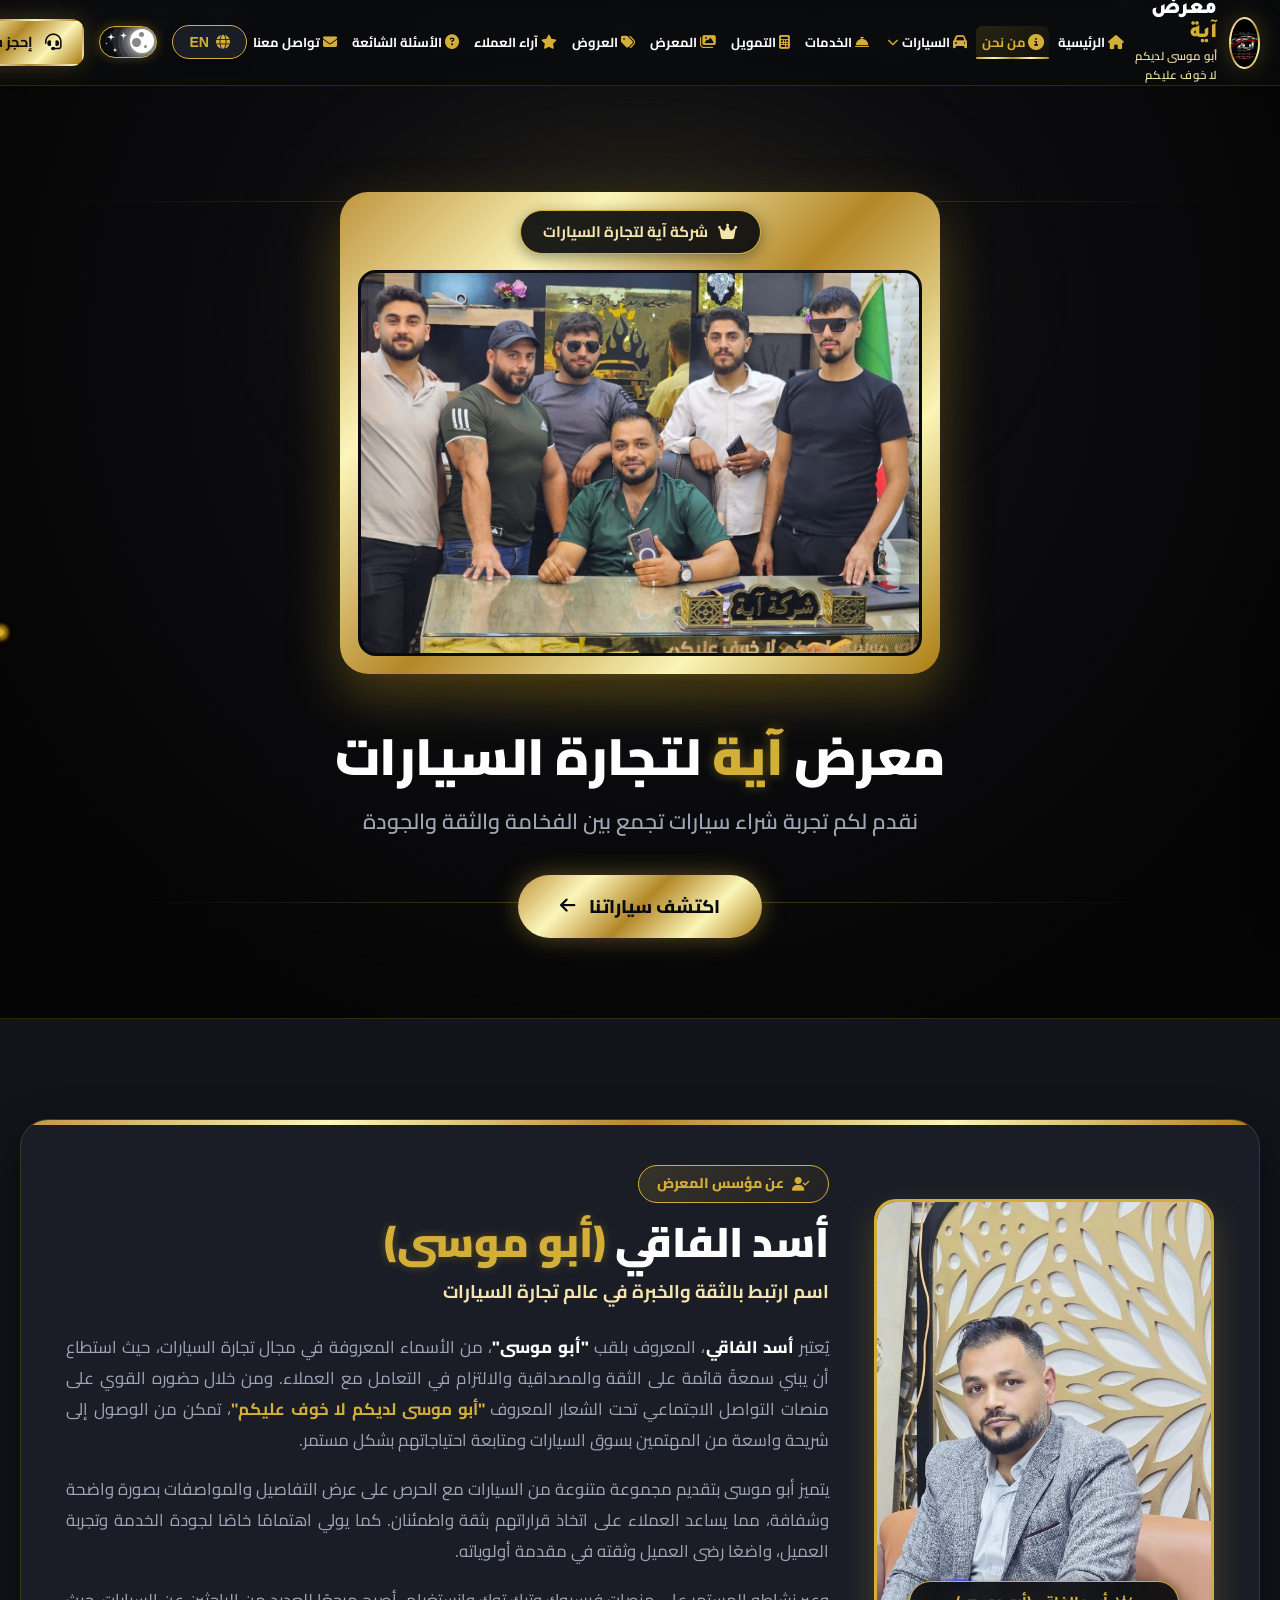
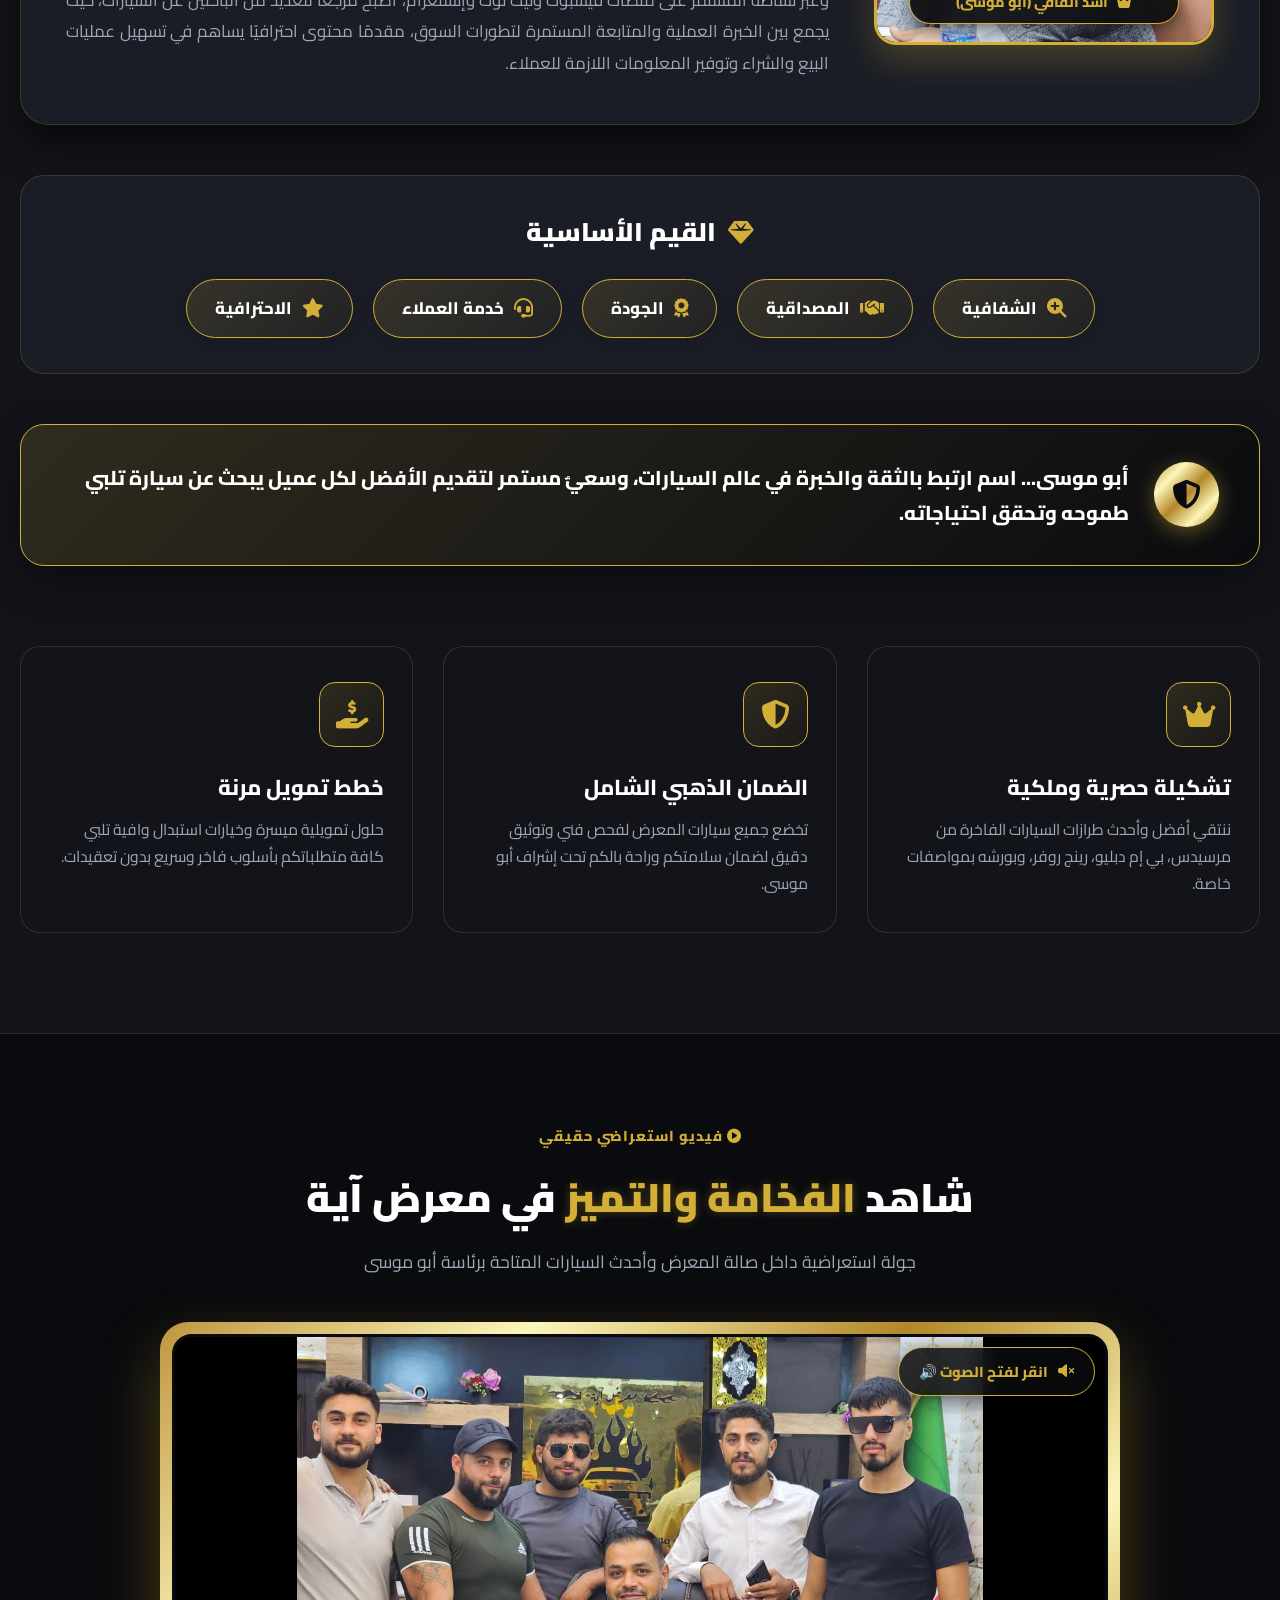
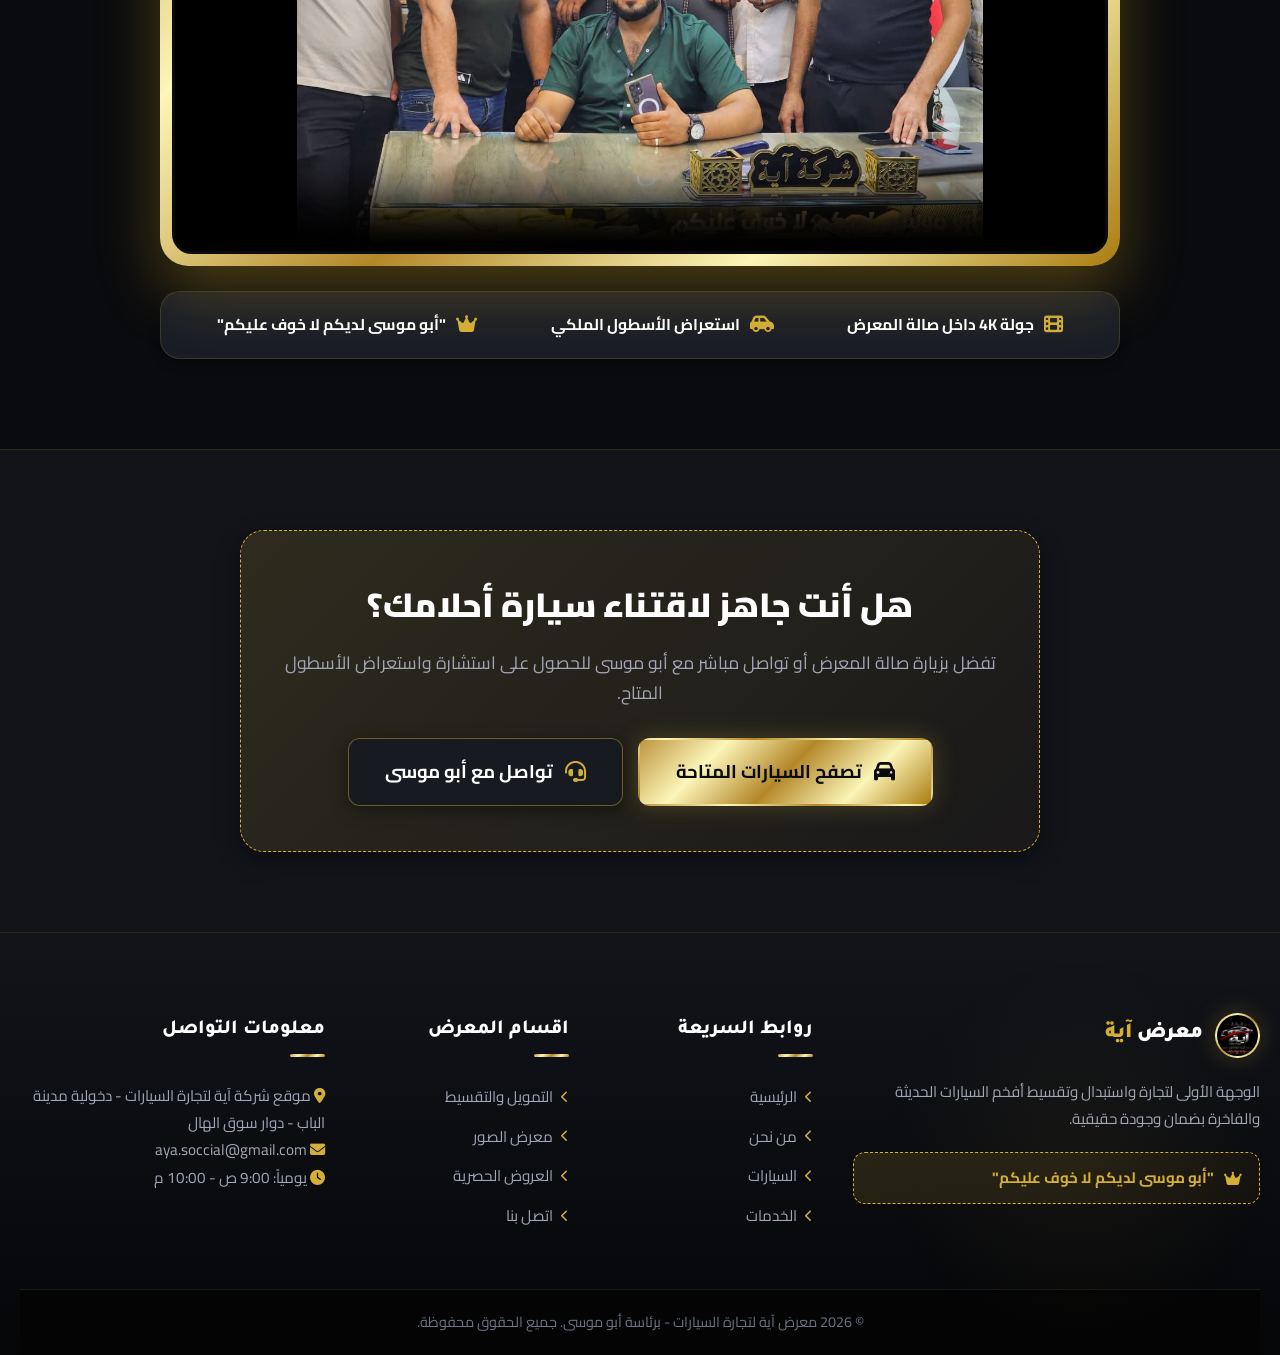
==== commit 125541e3: "Update index.html" ====
--- a/about.html
+++ b/about.html
@@ -436,9 +436,8 @@
               <i class="fas fa-volume-up"></i> <span>الصوت يعمل 🔊</span>
             </button>
 
-            <video id="about-showroom-video" class="luxury-video-element" controls preload="auto"
-              poster="img/aboomussa44.jpg" autoplay loop playsinline>
-              <source src="videos/video111.mp4.mp4" type="video/mp4">
+            <video id="about-showroom-video" class="luxury-video-element" controls preload="metadata"
+              poster="img/aboomussa44.jpg" autoplay loop playsinline webkit-playsinline disablePictureInPicture disableRemotePlayback>
               <source src="videos/video111.mp4" type="video/mp4">
               متصفحك لا يدعم تشغيل الفيديو.
             </video>
--- a/css/style.css
+++ b/css/style.css
@@ -10,6 +10,16 @@
   margin: 0;
   padding: 0;
   box-sizing: border-box;
+}
+
+::selection {
+  background: var(--gold-primary, #D4AF37);
+  color: #0A0B0E;
+}
+
+::-moz-selection {
+  background: var(--gold-primary, #D4AF37);
+  color: #0A0B0E;
 }
 
 html {
@@ -178,8 +188,8 @@
   display: inline-flex;
   align-items: center;
   justify-content: center;
-  gap: 10px;
-  padding: 14px 32px;
+  gap: 12px;
+  padding: 14px 28px;
   font-family: var(--font-primary);
   font-size: 1.05rem;
   font-weight: 700;
@@ -190,7 +200,21 @@
   white-space: nowrap;
   position: relative;
   overflow: hidden;
+  max-width: 100%;
+  box-sizing: border-box;
+  text-decoration: none;
   z-index: 1;
+}
+
+.btn i {
+  display: inline-flex;
+  align-items: center;
+  justify-content: center;
+  flex-shrink: 0;
+  font-size: 1.15em;
+  margin: 0;
+  color: inherit;
+  transition: transform var(--transition-normal);
 }
 
 .btn-gold {
@@ -199,10 +223,30 @@
   box-shadow: var(--shadow-gold);
 }
 
+.btn-gold i {
+  color: #0A0B0E;
+  transition: transform var(--transition-normal);
+}
+
 .btn-gold:hover {
+  background: linear-gradient(135deg, #FFF0A3 0%, #E5C158 50%, #C4971A 100%);
+  color: #000000;
   transform: translateY(-3px);
   box-shadow: var(--shadow-gold-hover);
-  color: #000000;
+}
+
+.btn-gold:hover i {
+  transform: scale(1.12);
+}
+
+.btn-gold:focus,
+.btn-gold:focus-visible {
+  outline: none;
+  box-shadow: 0 0 0 3px rgba(212, 175, 55, 0.5), var(--shadow-gold-hover);
+}
+
+.btn-gold:active {
+  transform: translateY(-1px) scale(0.98);
 }
 
 .btn-outline-gold {
@@ -219,16 +263,44 @@
 }
 
 .btn-glass {
-  background: rgba(255, 255, 255, 0.08);
-  backdrop-filter: blur(10px);
-  border-color: rgba(255, 255, 255, 0.2);
-  color: var(--text-primary);
+  background: rgba(22, 25, 34, 0.85);
+  backdrop-filter: blur(12px);
+  -webkit-backdrop-filter: blur(12px);
+  border: 1.5px solid rgba(212, 175, 55, 0.45);
+  color: #FFFFFF;
+  box-shadow: 0 4px 18px rgba(0, 0, 0, 0.4);
+}
+
+.btn-glass i {
+  color: var(--gold-primary);
+  transition: transform var(--transition-normal), color var(--transition-normal);
 }
 
 .btn-glass:hover {
-  background: rgba(255, 255, 255, 0.18);
+  background: linear-gradient(135deg, rgba(212, 175, 55, 0.22) 0%, rgba(26, 30, 42, 0.95) 100%);
   border-color: var(--gold-primary);
+  color: #FFFFFF;
   transform: translateY(-3px);
+  box-shadow: 0 8px 25px rgba(212, 175, 55, 0.35);
+}
+
+.btn-glass:hover i {
+  color: #FFF0A3;
+  transform: scale(1.12);
+}
+
+.btn-glass:focus,
+.btn-glass:focus-visible {
+  outline: none;
+  border-color: var(--gold-primary);
+  box-shadow: 0 0 0 3px rgba(212, 175, 55, 0.4), 0 8px 25px rgba(0, 0, 0, 0.5);
+  background: rgba(26, 30, 42, 0.95);
+  color: #FFFFFF;
+}
+
+.btn-glass:active {
+  transform: translateY(-1px) scale(0.98);
+  background: rgba(212, 175, 55, 0.3);
 }
 
 .btn-sm {
@@ -237,8 +309,17 @@
 }
 
 .btn-lg {
-  padding: 18px 40px;
-  font-size: 1.2rem;
+  padding: 16px 36px;
+  font-size: 1.15rem;
+}
+
+.section-cta-wrap {
+  text-align: center;
+  margin-top: 40px;
+  padding: 0 15px;
+  width: 100%;
+  display: flex;
+  justify-content: center;
 }
 
 /* ترويسات الصفحات الداخلية (Inner Page Banners) */
@@ -560,10 +641,13 @@
   box-shadow: 0 0 10px rgba(212, 175, 55, 0.5);
 }
 
-/* إخفاء المؤشر المخصص تلقائياً على الشاشات التي تعمل باللمس */
-@media (hover: none) and (pointer: coarse) {
+/* إخفاء المؤشر المخصص تلقائياً على الشاشات التي تعمل باللمس والشاشات الصغيرة والهواتف */
+@media (max-width: 991px), (hover: none), (pointer: coarse) {
   .custom-cursor-ring,
   .custom-cursor-dot {
     display: none !important;
+    opacity: 0 !important;
+    visibility: hidden !important;
+    pointer-events: none !important;
   }
 }
--- a/css/home.css
+++ b/css/home.css
@@ -33,8 +33,8 @@
 
 .hero-grid {
   display: grid;
-  grid-template-columns: 1.2fr 0.8fr;
-  gap: 50px;
+  grid-template-columns: 1.05fr 0.95fr;
+  gap: 40px;
   align-items: center;
   position: relative;
   z-index: var(--z-normal);
@@ -167,25 +167,30 @@
 }
 
 /* كارت مالك المعرض "أبو موسى" Spotlight Card - الصورة تغطي الكارت بالكامل */
+/* كارت الانترو الاستعراضي Showcase Video Card - شاشة سينمائية 16:9 لعرض كامل المنصة الدائرية */
 .owner-card-hero {
   position: relative;
-  min-height: 540px;
-  background: var(--bg-surface);
-  border: 1.5px solid var(--border-color);
-  border-radius: var(--radius-lg);
-  padding: 35px 25px;
+  width: 100%;
+  max-width: 660px;
+  aspect-ratio: 16 / 9;
+  min-height: auto;
+  background: #0a0b0e;
+  border: 2px solid var(--border-color);
+  border-radius: 20px;
+  padding: 0;
+  margin: 0 auto;
   text-align: center;
-  box-shadow: var(--shadow-lg), 0 0 30px rgba(212, 175, 55, 0.15);
+  box-shadow: var(--shadow-lg), 0 0 45px rgba(212, 175, 55, 0.22);
   transition: all 0.5s cubic-bezier(0.34, 1.56, 0.64, 1);
   overflow: hidden;
   z-index: 1;
   display: flex;
-  flex-direction: column;
-  justify-content: flex-end;
+  align-items: center;
+  justify-content: center;
   cursor: pointer;
 }
 
-/* خلفية الصورة الكاملة للمالك */
+/* خلفية الفيديو السينمائية المتطورة */
 .owner-card-bg {
   position: absolute;
   inset: 0;
@@ -193,50 +198,122 @@
   height: 100%;
   z-index: 0;
   overflow: hidden;
-}
-
-.owner-full-img {
+  display: flex;
+  align-items: center;
+  justify-content: center;
+  background: #0a0b0e;
+}
+
+/* هالة إضاءة ذهبية محيطية ناعمة خلف الفيديو لتعزيز العمق البصري */
+.owner-card-bg::before {
+  content: '';
+  position: absolute;
+  top: 50%;
+  left: 50%;
+  transform: translate(-50%, -50%);
+  width: 90%;
+  height: 70%;
+  background: radial-gradient(ellipse at center, rgba(212, 175, 55, 0.25) 0%, rgba(212, 175, 55, 0.05) 50%, transparent 75%);
+  pointer-events: none;
+  z-index: 0;
+}
+
+.owner-full-img,
+.owner-full-video {
   width: 100%;
   height: 100%;
-  object-fit: cover;
-  object-position: center 15%;
+  object-fit: cover; /* يغطي ويملأ كامل مساحة الإطار بالكامل Edge-to-Edge */
+  object-position: center center;
   transition: transform 0.8s cubic-bezier(0.4, 0, 0.2, 1);
-}
-
-.owner-card-hero:hover .owner-full-img {
+  display: block;
+  pointer-events: none;
+  transform: translateZ(0);
+  -webkit-transform: translateZ(0);
+  backface-visibility: hidden;
+  -webkit-backface-visibility: hidden;
+  z-index: 1;
+}
+
+@media (hover: hover) and (pointer: fine) {
+  .owner-card-hero:hover .owner-full-img,
+  .owner-card-hero:hover .owner-full-video {
+    transform: scale(1.04) translateZ(0);
+  }
+}
+
+/* الطبقة السينمائية المحيطية الناعمة */
+.owner-card-overlay {
+  position: absolute;
+  inset: 0;
+  background: radial-gradient(circle at center, transparent 60%, rgba(6, 7, 10, 0.4) 100%);
+  transition: opacity 0.5s ease;
+  pointer-events: none;
+  z-index: 1;
+}
+
+.owner-card-hero:hover .owner-card-overlay {
+  background: radial-gradient(circle at center, transparent 70%, rgba(6, 7, 10, 0.25) 100%);
+}
+
+/* شعار المعرض في الزاوية العلوية اليسرى للفيديو مع الخلفية الزجاجية الفاخرة */
+.video-corner-logo {
+  position: absolute;
+  top: 10px;
+  left: 12px;
+  right: auto;
+  z-index: 4;
+  pointer-events: auto;
+  display: flex;
+  align-items: center;
+  justify-content: center;
+  background: rgba(12, 14, 18, 0.65);
+  backdrop-filter: blur(10px);
+  -webkit-backdrop-filter: blur(10px);
+  border: 1px solid rgba(212, 175, 55, 0.35);
+  border-radius: 12px;
+  padding: 5px 8px;
+  box-shadow: 0 6px 18px rgba(0, 0, 0, 0.5);
+  transition: all 0.4s cubic-bezier(0.34, 1.56, 0.64, 1);
+}
+
+.video-corner-logo:hover {
   transform: scale(1.08);
-}
-
-/* الطبقة المتدرجة السينمائية لضمان وضوح النصوص والقراءة الراقية */
-.owner-card-overlay {
-  position: absolute;
-  inset: 0;
-  background: linear-gradient(
-    180deg,
-    rgba(10, 11, 14, 0.1) 0%,
-    rgba(10, 11, 14, 0.45) 45%,
-    rgba(10, 11, 14, 0.96) 90%
-  );
-  transition: opacity 0.5s ease;
-}
-
-.owner-card-hero:hover .owner-card-overlay {
-  background: linear-gradient(
-    180deg,
-    rgba(10, 11, 14, 0.05) 0%,
-    rgba(10, 11, 14, 0.35) 40%,
-    rgba(10, 11, 14, 0.98) 90%
-  );
-}
-
-/* المحتوى المنظم أسفل الكارت */
+  border-color: var(--gold-primary);
+  box-shadow: 0 8px 25px rgba(212, 175, 55, 0.45);
+  background: rgba(12, 14, 18, 0.85);
+}
+
+.video-watermark-img {
+  width: 52px;
+  height: auto;
+  max-height: 54px;
+  object-fit: contain;
+  filter: drop-shadow(0 2px 6px rgba(0, 0, 0, 0.6));
+  display: block;
+}
+
+/* المحتوى المنظم أسفل الكارت على شكل شريط زجاجي فاخر Glassmorphism */
 .owner-card-content {
   position: relative;
   z-index: 2;
   display: flex;
   flex-direction: column;
   align-items: center;
-  gap: 8px;
+  gap: 6px;
+  background: rgba(10, 11, 14, 0.75);
+  backdrop-filter: blur(10px);
+  -webkit-backdrop-filter: blur(10px);
+  padding: 14px 18px;
+  border-radius: var(--radius-md);
+  border: 1px solid rgba(212, 175, 55, 0.3);
+  box-shadow: 0 8px 24px rgba(0, 0, 0, 0.6);
+  transition: all 0.4s ease;
+}
+
+.owner-card-hero:hover .owner-card-content {
+  border-color: var(--gold-primary);
+  box-shadow: 0 10px 30px rgba(212, 175, 55, 0.25);
+  background: rgba(10, 11, 14, 0.85);
 }
 
 /* الإطار الضوئي الذهبي المتحرك حول الكارت Animated Border Light Sweep */
--- a/css/cards.css
+++ b/css/cards.css
@@ -539,6 +539,24 @@
   }
 }
 
+html[dir="ltr"] .brands-marquee-header {
+  padding-right: 0;
+  padding-left: 5px;
+}
+
+html[dir="ltr"] .brands-marquee-track {
+  animation-name: marqueeScrollLTR;
+}
+
+@keyframes marqueeScrollLTR {
+  0% {
+    transform: translateX(0);
+  }
+  100% {
+    transform: translateX(-50%);
+  }
+}
+
 /* بطاقات الماركات الصغيرة الأنيقة */
 .brand-marquee-card {
   display: flex;
--- a/css/responsive.css
+++ b/css/responsive.css
@@ -64,9 +64,12 @@
     border-top: 4px solid var(--gold-primary);
   }
   .owner-card-hero {
-    max-width: 500px;
+    max-width: 620px;
     margin: 0 auto;
-    min-height: 460px;
+    aspect-ratio: 16 / 9;
+    min-height: auto;
+    width: 100%;
+    padding: 0;
   }
   .stats-grid {
     grid-template-columns: repeat(3, 1fr);
@@ -140,6 +143,40 @@
   }
 
   /* شبكات وتنسيقات الجوال */
+  .owner-card-hero {
+    width: 100% !important;
+    max-width: 100% !important;
+    aspect-ratio: 16 / 9 !important;
+    background: transparent !important;
+    border-radius: 16px !important;
+    overflow: hidden !important;
+  }
+  .owner-card-hero::after,
+  .owner-card-bg::before,
+  .owner-card-overlay {
+    display: none !important;
+  }
+  .owner-card-bg,
+  .owner-full-video {
+    background: transparent !important;
+  }
+
+  /* تحسين سلاسة الفيديوهات لمنع التقطيع في الهواتف */
+  video,
+  .owner-full-video,
+  .royal-native-video,
+  .luxury-video-element {
+    will-change: auto !important;
+    transition: none !important;
+    transform: translateZ(0) !important;
+    -webkit-transform: translateZ(0) !important;
+  }
+
+  .video-corner-logo {
+    backdrop-filter: none !important;
+    -webkit-backdrop-filter: none !important;
+    background: rgba(12, 14, 18, 0.85) !important;
+  }
   .contact-hub-grid {
     grid-template-columns: 1fr !important;
     gap: 20px !important;
@@ -196,6 +233,9 @@
   }
   .section-header {
     margin-bottom: 35px;
+  }
+  .services-cta-section {
+    padding: 45px 0 !important;
   }
   .contact-form-card-vip {
     padding: 30px 20px;
@@ -224,6 +264,17 @@
     font-size: 1.2rem !important;
   }
 
+  /* ضبط الأزرار الكبيرة في الشاشات الصغيرة */
+  .btn-lg {
+    padding: 14px 22px !important;
+    font-size: 1.02rem !important;
+    max-width: 100% !important;
+  }
+  .section-cta-wrap {
+    margin-top: 30px !important;
+    padding: 0 12px !important;
+  }
+
   .accordion-header {
     padding: 16px 18px;
     font-size: 1.05rem;
@@ -292,8 +343,11 @@
     height: 40px;
   }
   .owner-card-hero {
-    min-height: 400px;
-    padding: 25px 16px;
+    width: 100%;
+    max-width: 100%;
+    aspect-ratio: 16 / 9;
+    min-height: auto;
+    padding: 0;
   }
   .calculator-card {
     padding: 24px 16px;
@@ -415,6 +469,18 @@
   .gallery-card {
     height: 320px;
   }
+  .btn-lg {
+    padding: 12px 16px !important;
+    font-size: 0.92rem !important;
+    max-width: 100% !important;
+    white-space: normal !important;
+    text-align: center !important;
+    gap: 6px !important;
+  }
+  .section-cta-wrap {
+    margin-top: 22px !important;
+    padding: 0 8px !important;
+  }
 }
 
 /* ==========================================================================
@@ -448,12 +514,29 @@
     line-height: 1.35 !important;
   }
   .owner-card-hero {
-    min-height: 360px;
-    padding: 20px 12px;
+    width: 100%;
+    max-width: 100%;
+    aspect-ratio: 16 / 9;
+    min-height: auto;
+    padding: 0;
+  }
+  .video-corner-logo {
+    top: 7px;
+    left: 8px;
+    right: auto;
+    padding: 3px 6px;
+    border-radius: 8px;
+    background: rgba(12, 14, 18, 0.65);
+    border: 1px solid rgba(212, 175, 55, 0.35);
+  }
+  .video-watermark-img {
+    width: 36px;
+    max-height: 38px;
   }
   .btn {
-    padding: 12px 20px;
-    font-size: 0.95rem;
+    padding: 13px 20px;
+    font-size: 0.98rem;
+    gap: 12px;
   }
   .car-specs-grid {
     grid-template-columns: 1fr;
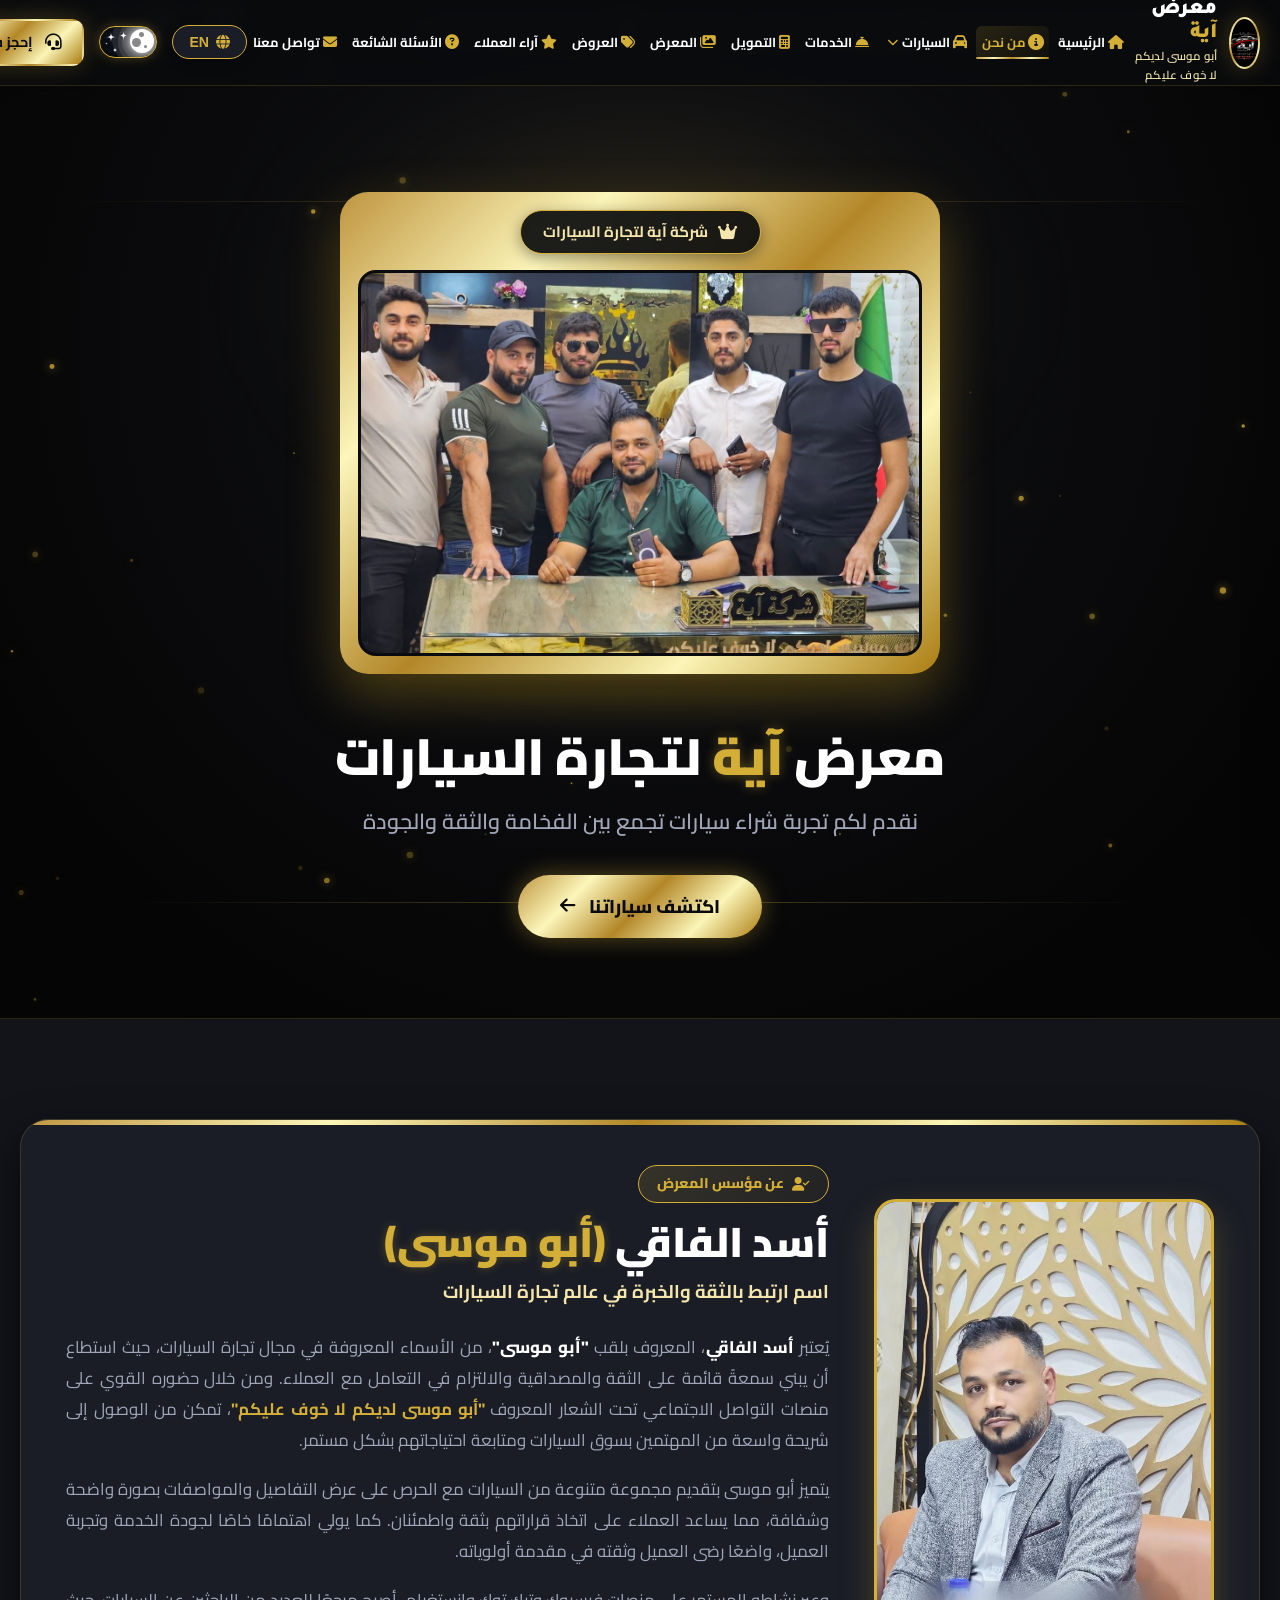
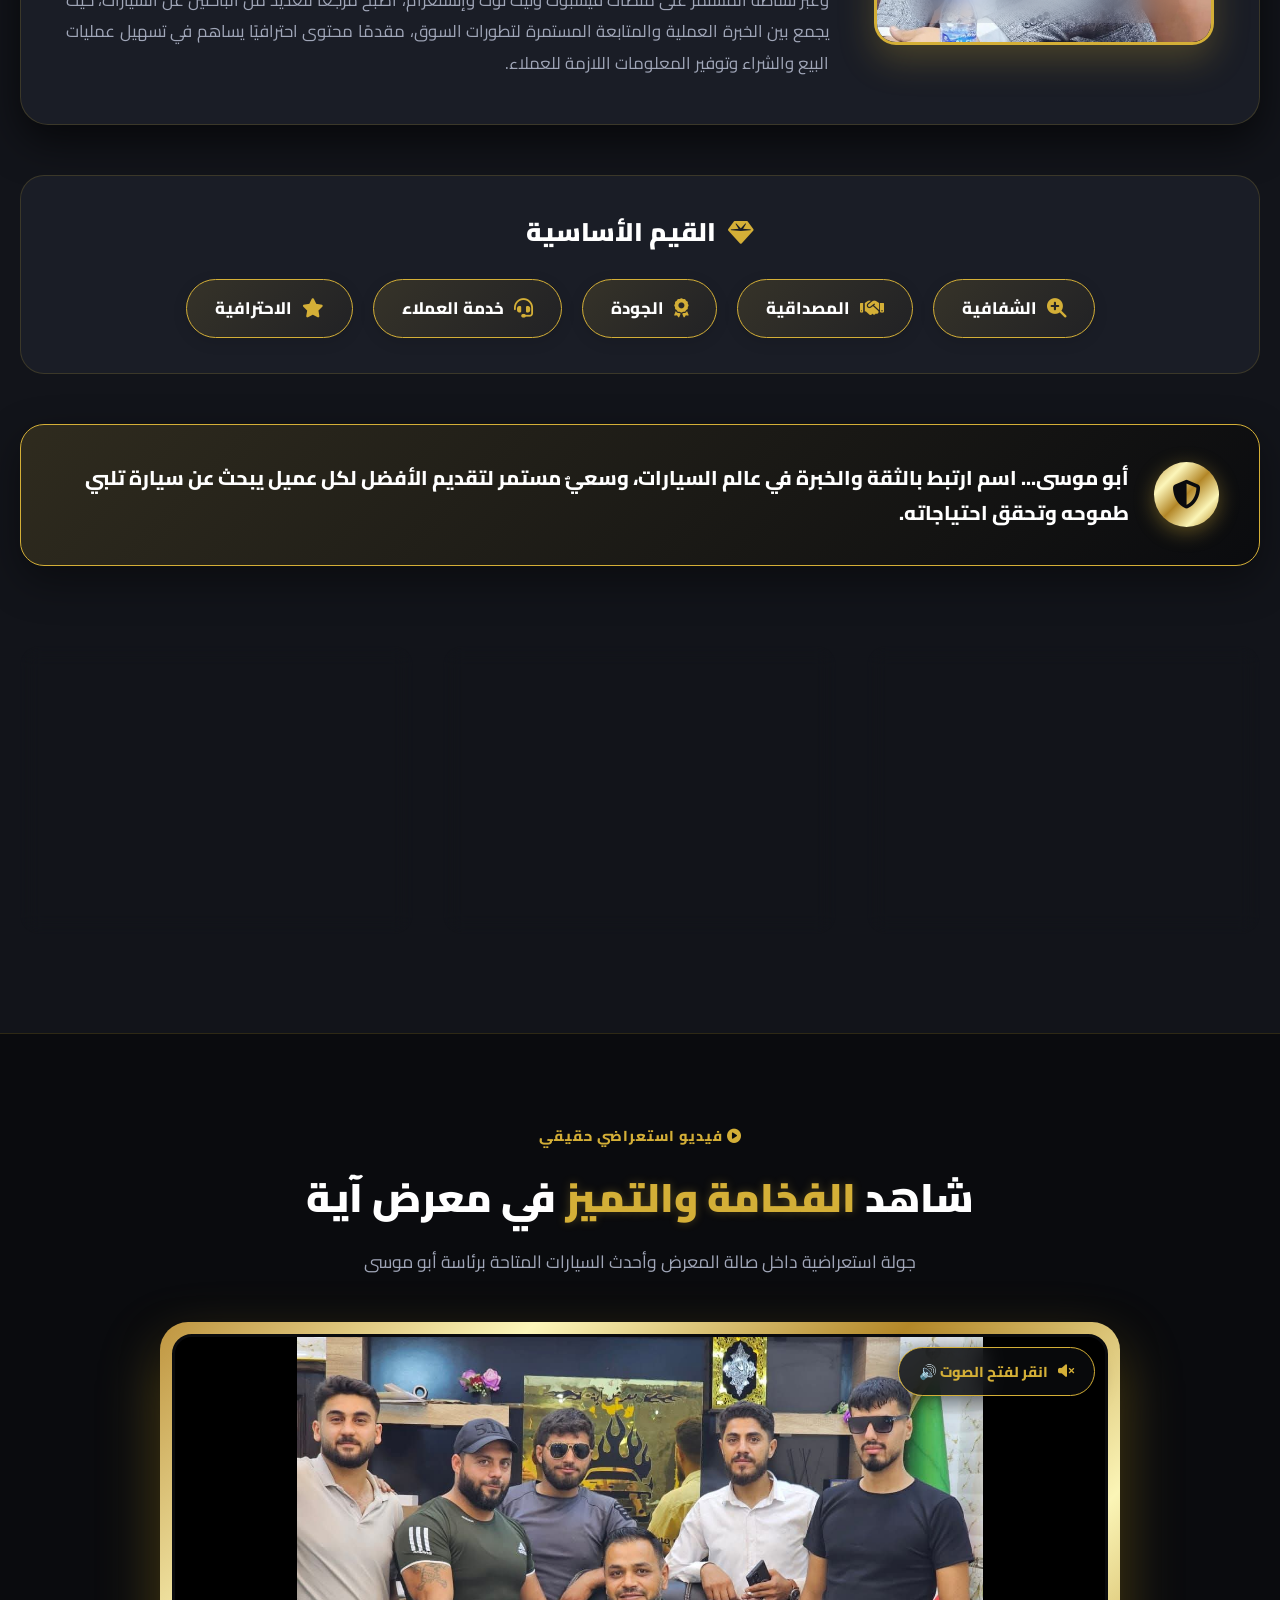
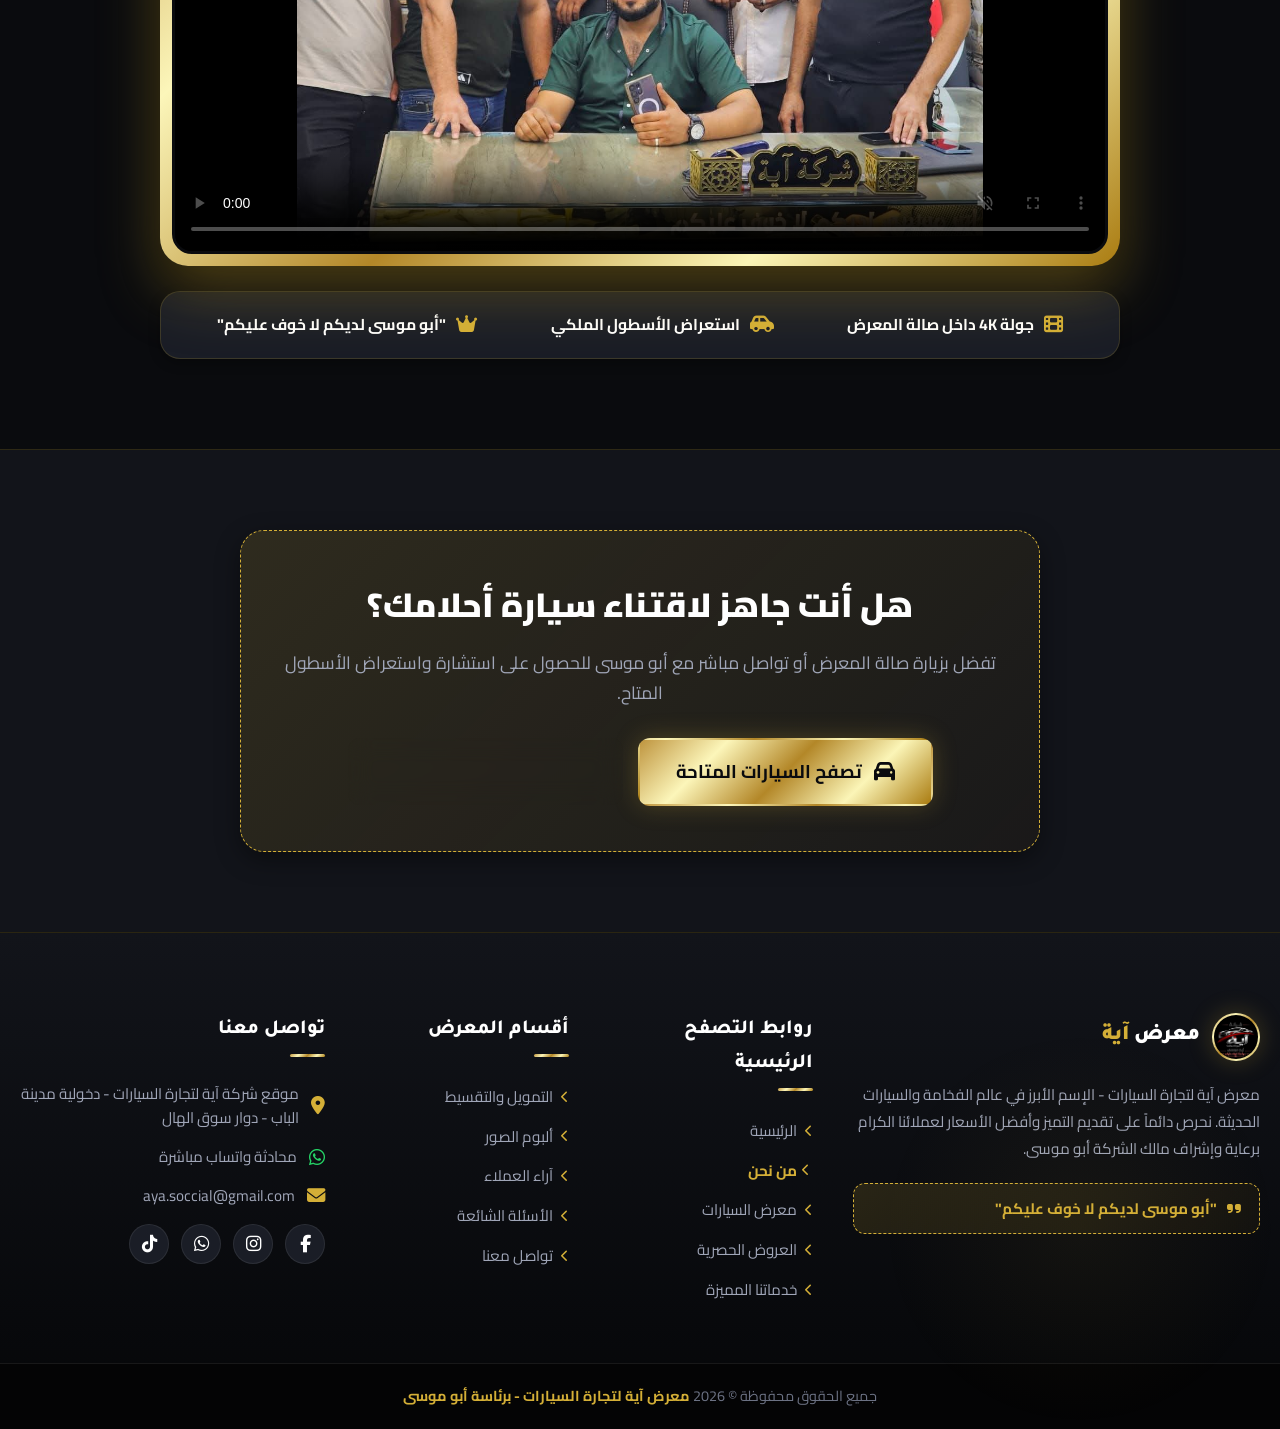
==== commit e849c06e: "Update index.html" ====
--- a/about.html
+++ b/about.html
@@ -527,6 +527,7 @@
   <script src="js/lang.js"></script>
   <script src="js/theme.js"></script>
   <script src="js/menu.js"></script>
+  <script src="js/footer.js"></script>
   <script src="js/main.js"></script>
   <script src="js/about-animation.js"></script>
 </body>
--- a/css/footer.css
+++ b/css/footer.css
@@ -108,6 +108,16 @@
   transform: translateX(-5px);
 }
 
+.footer-link-item a.active {
+  color: var(--gold-primary);
+  font-weight: 700;
+}
+
+.footer-link-item a.active i {
+  color: var(--gold-primary);
+  transform: translateX(-3px);
+}
+
 .footer-link-item a:hover i {
   transform: translateX(-3px);
 }
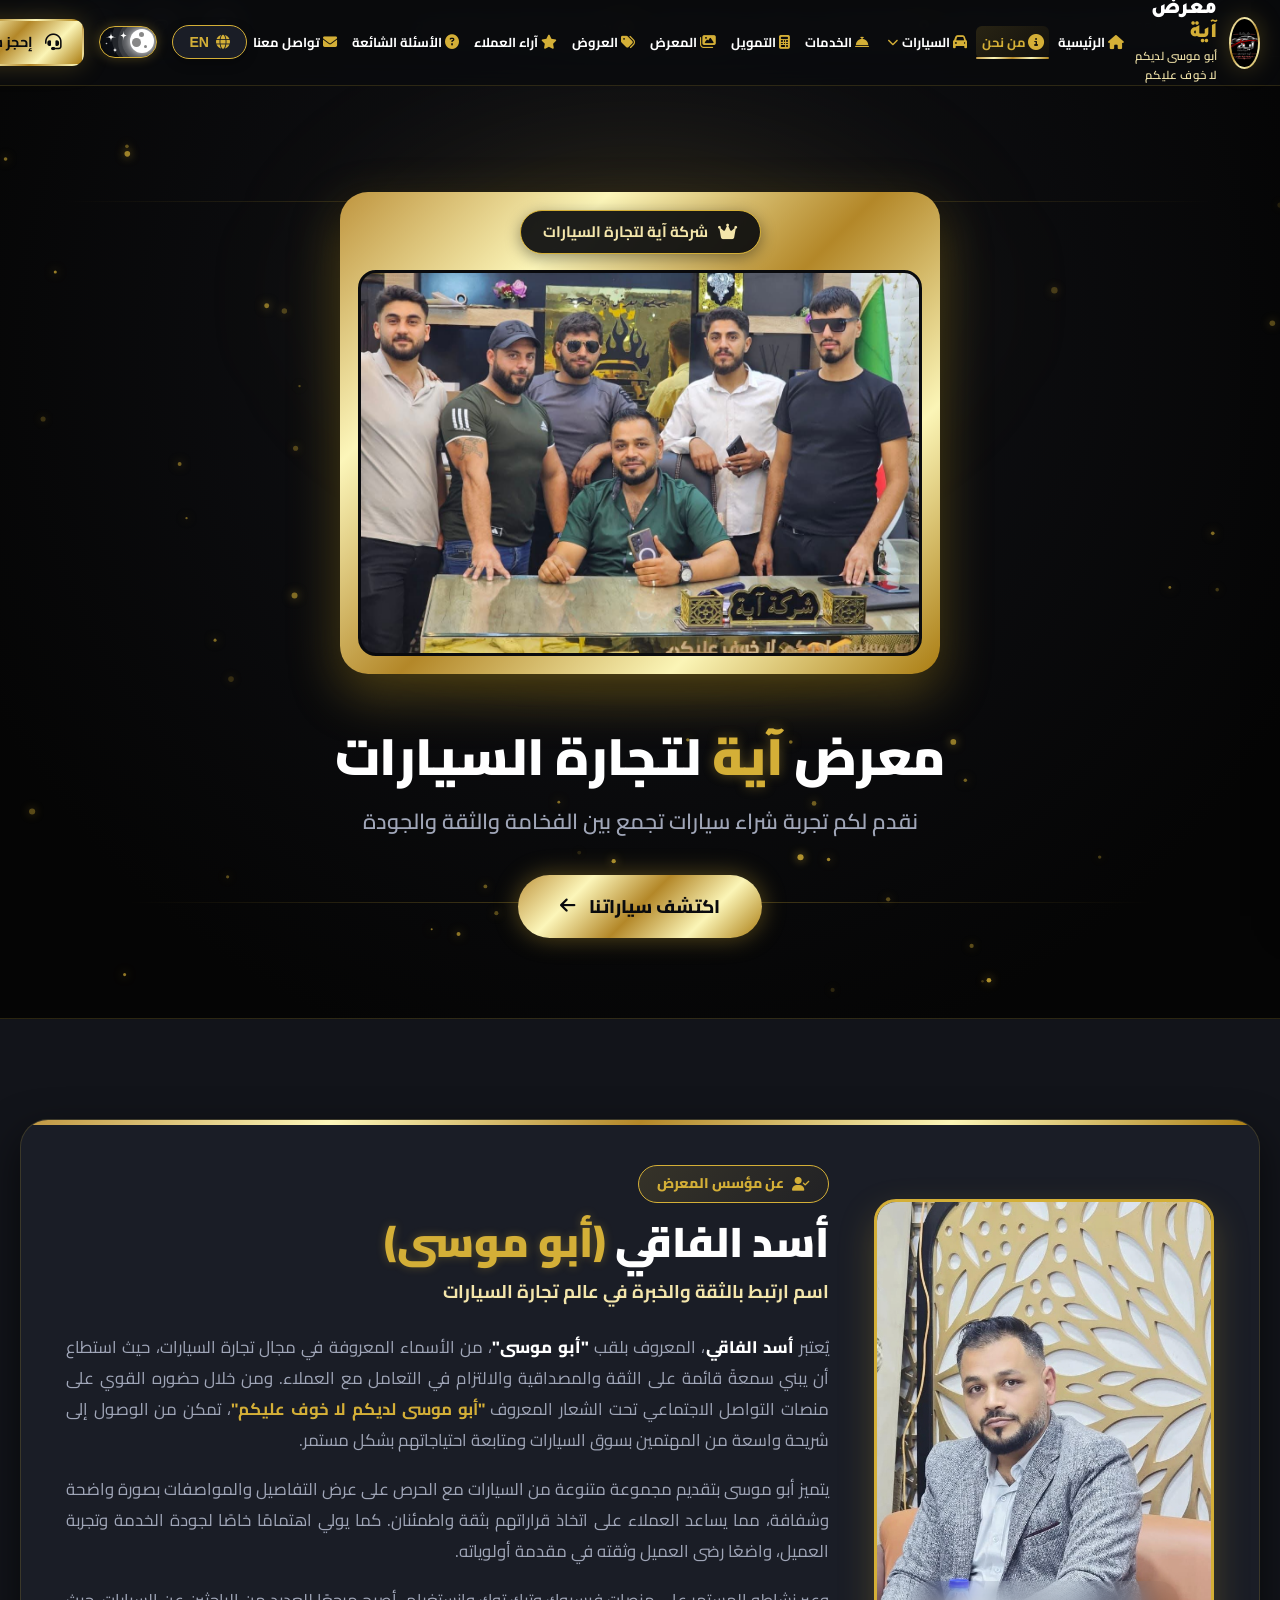
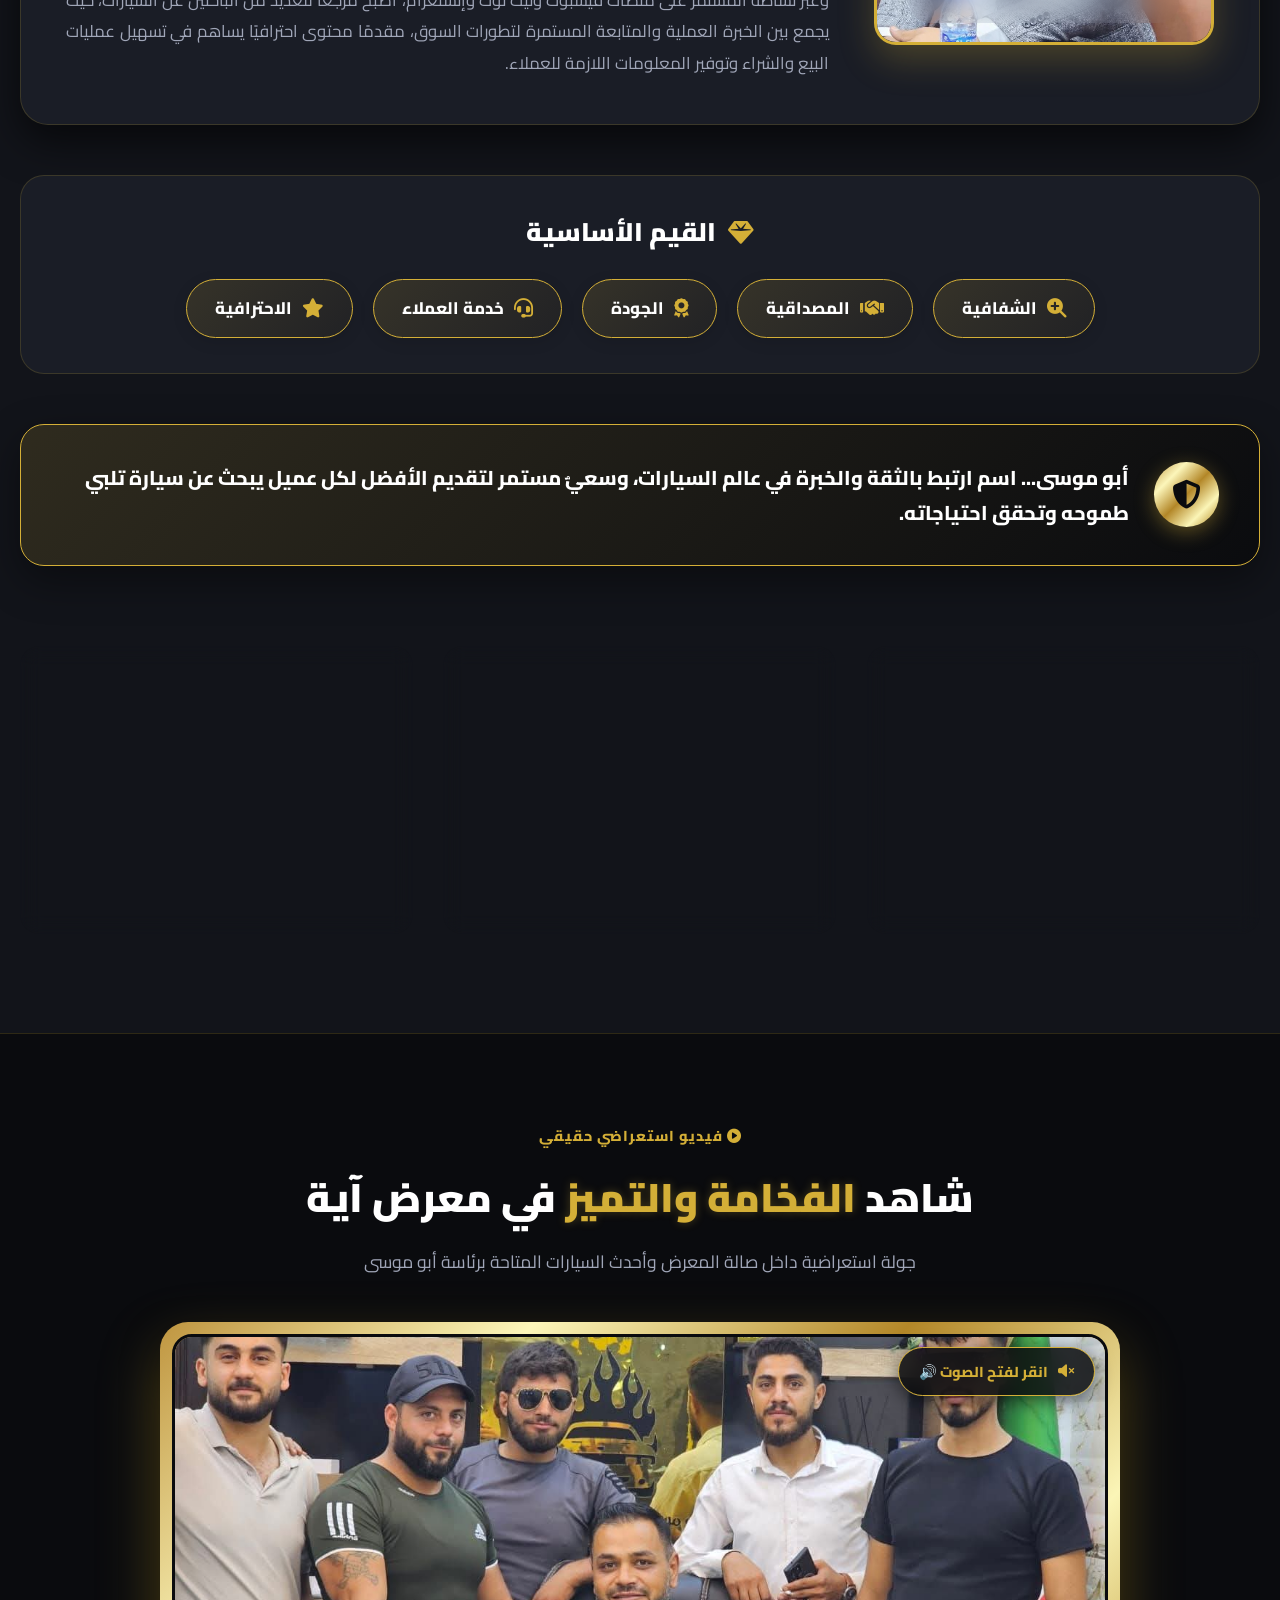
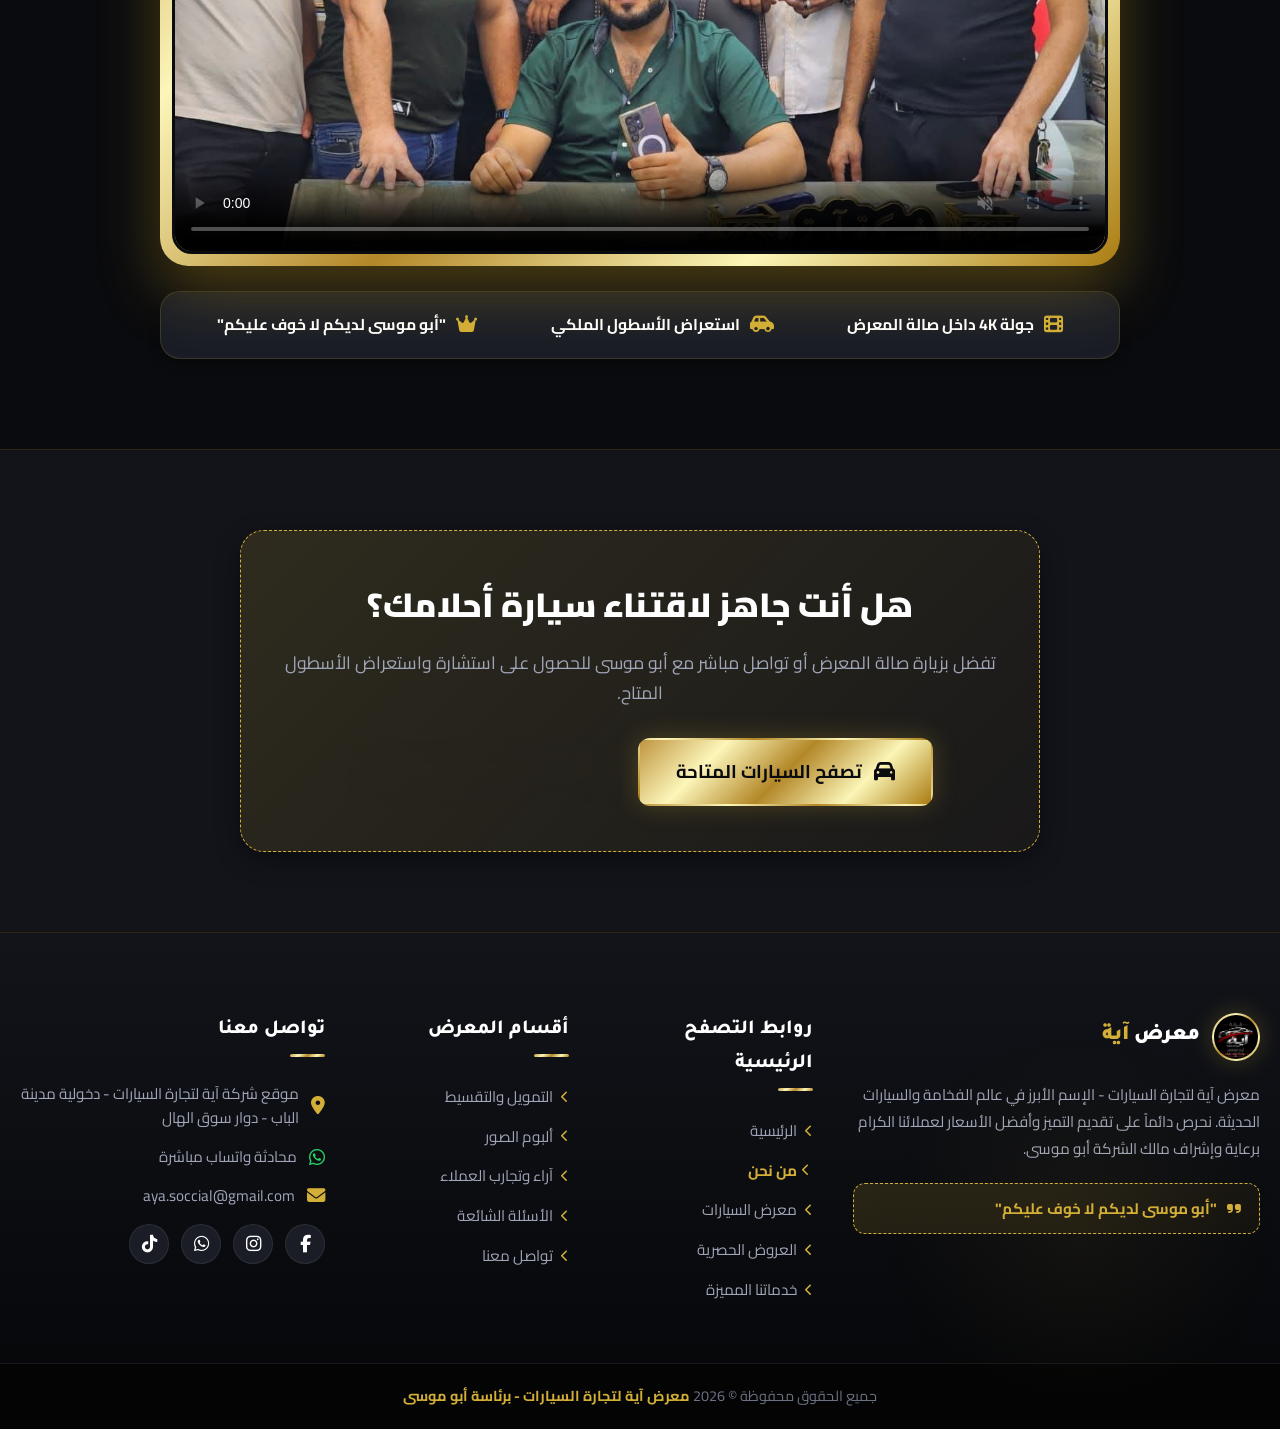
==== commit 069ef033: "Update index.html" ====
--- a/about.html
+++ b/about.html
@@ -437,7 +437,7 @@
             </button>
 
             <video id="about-showroom-video" class="luxury-video-element" controls preload="metadata"
-              poster="img/aboomussa44.jpg" autoplay loop playsinline webkit-playsinline disablePictureInPicture disableRemotePlayback>
+              poster="img/aboomussa44.jpg" autoplay loop playsinline webkit-playsinline x5-playsinline x5-video-player-type="h5" x5-video-player-fullscreen="false" disablePictureInPicture disableRemotePlayback>
               <source src="videos/video111.mp4" type="video/mp4">
               متصفحك لا يدعم تشغيل الفيديو.
             </video>
--- a/css/about.css
+++ b/css/about.css
@@ -594,10 +594,13 @@
   height: auto;
   max-height: 520px;
   display: block;
+  margin: 0 auto;
   border-radius: 20px;
   background: #000000;
   border: 3px solid var(--bg-body);
   outline: none;
+  object-fit: cover;
+  -webkit-object-fit: cover;
 }
 
 /* زر تشغيل وإيقاف الصوت الفاخر على الفيديو */
--- a/css/responsive.css
+++ b/css/responsive.css
@@ -161,7 +161,7 @@
     background: transparent !important;
   }
 
-  /* تحسين سلاسة الفيديوهات لمنع التقطيع في الهواتف */
+  /* تحسين وضوح وملء الفيديوهات لمنع التقطيع أو الهوامش السوداء في كافة المتصفحات (Mi Browser, Chrome, Safari, etc.) */
   video,
   .owner-full-video,
   .royal-native-video,
@@ -170,6 +170,42 @@
     transition: none !important;
     transform: translateZ(0) !important;
     -webkit-transform: translateZ(0) !important;
+    object-fit: cover !important;
+    -webkit-object-fit: cover !important;
+    background: transparent !important;
+    margin: 0 auto !important;
+    width: 100% !important;
+  }
+
+  .luxury-video-card {
+    width: 100% !important;
+    max-width: 100% !important;
+    margin: 0 auto !important;
+    padding: 0 !important;
+  }
+
+  .luxury-video-frame {
+    padding: 6px !important;
+    border-radius: 18px !important;
+    width: 100% !important;
+    box-sizing: border-box !important;
+    background: var(--gold-gradient) !important;
+    box-shadow: 0 12px 35px rgba(212, 175, 55, 0.35) !important;
+  }
+
+  .luxury-video-element {
+    min-height: 380px !important;
+    max-height: 68vh !important;
+    border-radius: 14px !important;
+    border: none !important;
+  }
+
+  .video-sound-btn {
+    top: 14px !important;
+    right: 14px !important;
+    padding: 7px 14px !important;
+    font-size: 0.78rem !important;
+    z-index: 25 !important;
   }
 
   .video-corner-logo {
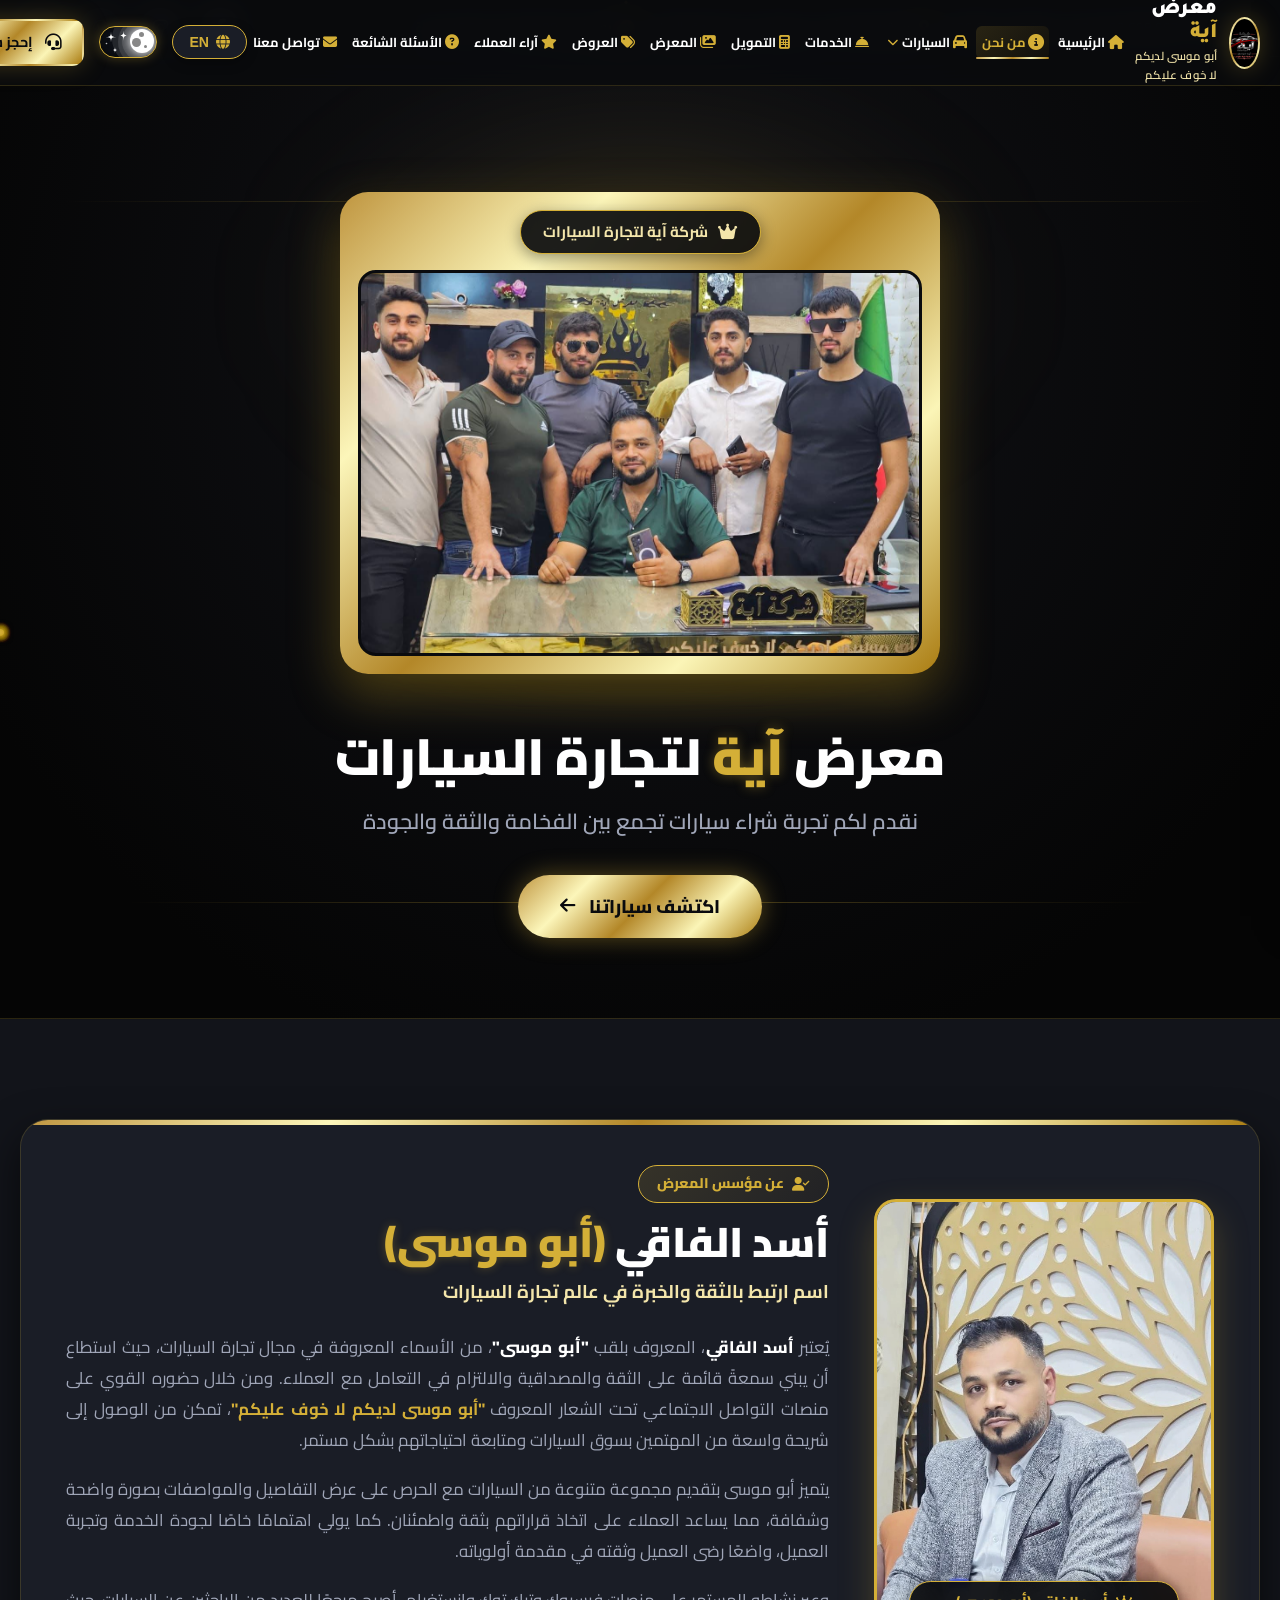
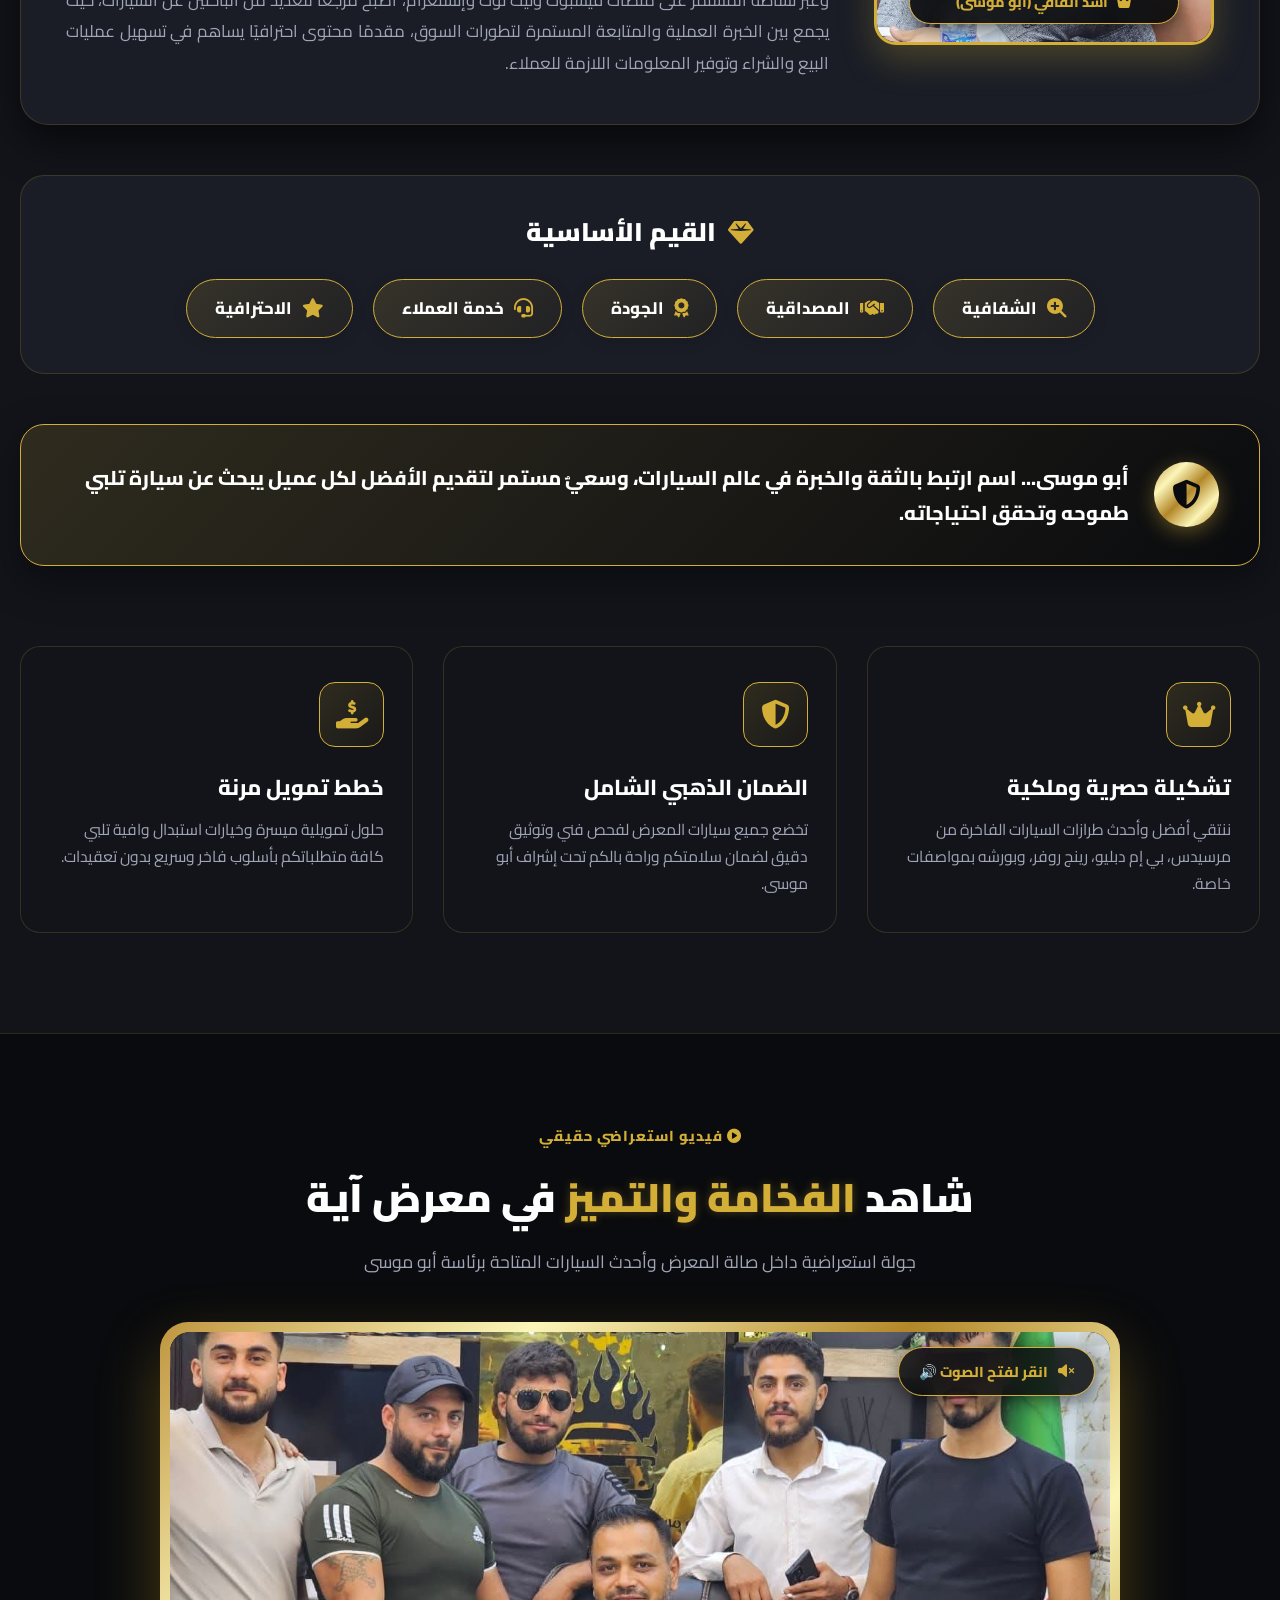
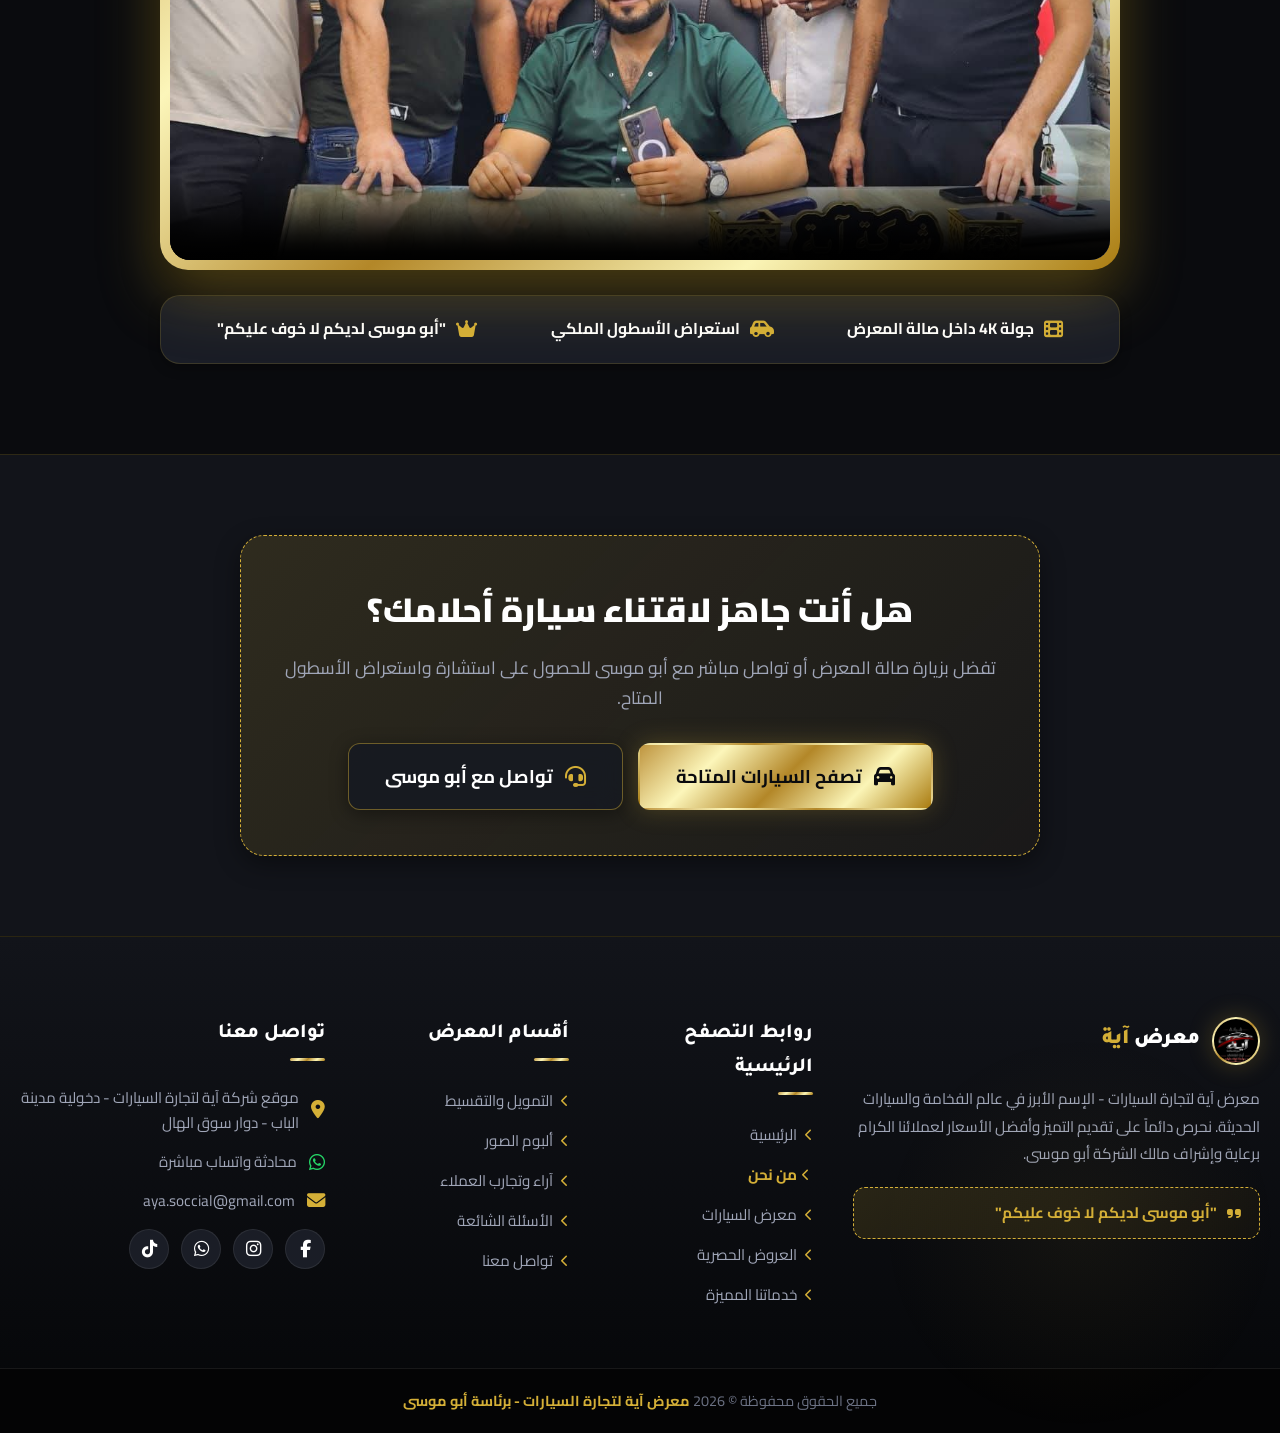
==== commit 92582e55: "Update index.html" ====
--- a/about.html
+++ b/about.html
@@ -436,11 +436,13 @@
               <i class="fas fa-volume-up"></i> <span>الصوت يعمل 🔊</span>
             </button>
 
-            <video id="about-showroom-video" class="luxury-video-element" controls preload="metadata"
-              poster="img/aboomussa44.jpg" autoplay loop playsinline webkit-playsinline x5-playsinline x5-video-player-type="h5" x5-video-player-fullscreen="false" disablePictureInPicture disableRemotePlayback>
-              <source src="videos/video111.mp4" type="video/mp4">
-              متصفحك لا يدعم تشغيل الفيديو.
-            </video>
+            <div class="luxury-video-wrapper">
+              <video id="about-showroom-video" class="luxury-video-element" controls preload="metadata"
+                poster="img/aboomussa44.jpg" autoplay loop playsinline webkit-playsinline x5-playsinline x5-video-player-type="h5" x5-video-player-fullscreen="false" disablePictureInPicture disableRemotePlayback>
+                <source src="videos/video111.mp4" type="video/mp4">
+                متصفحك لا يدعم تشغيل الفيديو.
+              </video>
+            </div>
           </div>
           <div class="video-features-bar">
             <div class="video-feature-item"><i class="fas fa-film"></i> <span>جولة 4K داخل صالة المعرض</span></div>
--- a/css/about.css
+++ b/css/about.css
@@ -576,11 +576,12 @@
 .luxury-video-frame {
   position: relative;
   width: 100%;
-  padding: 12px;
+  padding: 10px;
   background: var(--gold-gradient);
   border-radius: 28px;
   box-shadow: 0 25px 60px rgba(212, 175, 55, 0.35), 0 15px 35px rgba(0, 0, 0, 0.85);
   overflow: hidden;
+  box-sizing: border-box;
   transition: transform 0.4s ease, box-shadow 0.4s ease;
 }
 
@@ -589,18 +590,29 @@
   box-shadow: 0 30px 70px rgba(212, 175, 55, 0.5), 0 20px 40px rgba(0, 0, 0, 0.9);
 }
 
+.luxury-video-wrapper {
+  position: relative;
+  width: 100%;
+  height: 0;
+  padding-bottom: 56.25%; /* 16:9 Aspect Ratio Desktop Default */
+  border-radius: 20px;
+  overflow: hidden;
+  background: #000000;
+}
+
 .luxury-video-element {
-  width: 100%;
-  height: auto;
-  max-height: 520px;
+  position: absolute;
+  top: 0;
+  left: 0;
+  width: 100% !important;
+  height: 100% !important;
+  object-fit: cover !important;
+  -webkit-object-fit: cover !important;
+  border-radius: 18px;
+  background: transparent;
+  border: none;
+  outline: none;
   display: block;
-  margin: 0 auto;
-  border-radius: 20px;
-  background: #000000;
-  border: 3px solid var(--bg-body);
-  outline: none;
-  object-fit: cover;
-  -webkit-object-fit: cover;
 }
 
 /* زر تشغيل وإيقاف الصوت الفاخر على الفيديو */
--- a/css/responsive.css
+++ b/css/responsive.css
@@ -193,9 +193,25 @@
     box-shadow: 0 12px 35px rgba(212, 175, 55, 0.35) !important;
   }
 
+  .luxury-video-wrapper {
+    position: relative !important;
+    width: 100% !important;
+    height: 0 !important;
+    padding-bottom: 130% !important;
+    max-height: 65vh !important;
+    border-radius: 14px !important;
+    overflow: hidden !important;
+    background: #000000 !important;
+  }
+
   .luxury-video-element {
-    min-height: 380px !important;
-    max-height: 68vh !important;
+    position: absolute !important;
+    top: 0 !important;
+    left: 0 !important;
+    width: 100% !important;
+    height: 100% !important;
+    object-fit: cover !important;
+    -webkit-object-fit: cover !important;
     border-radius: 14px !important;
     border: none !important;
   }
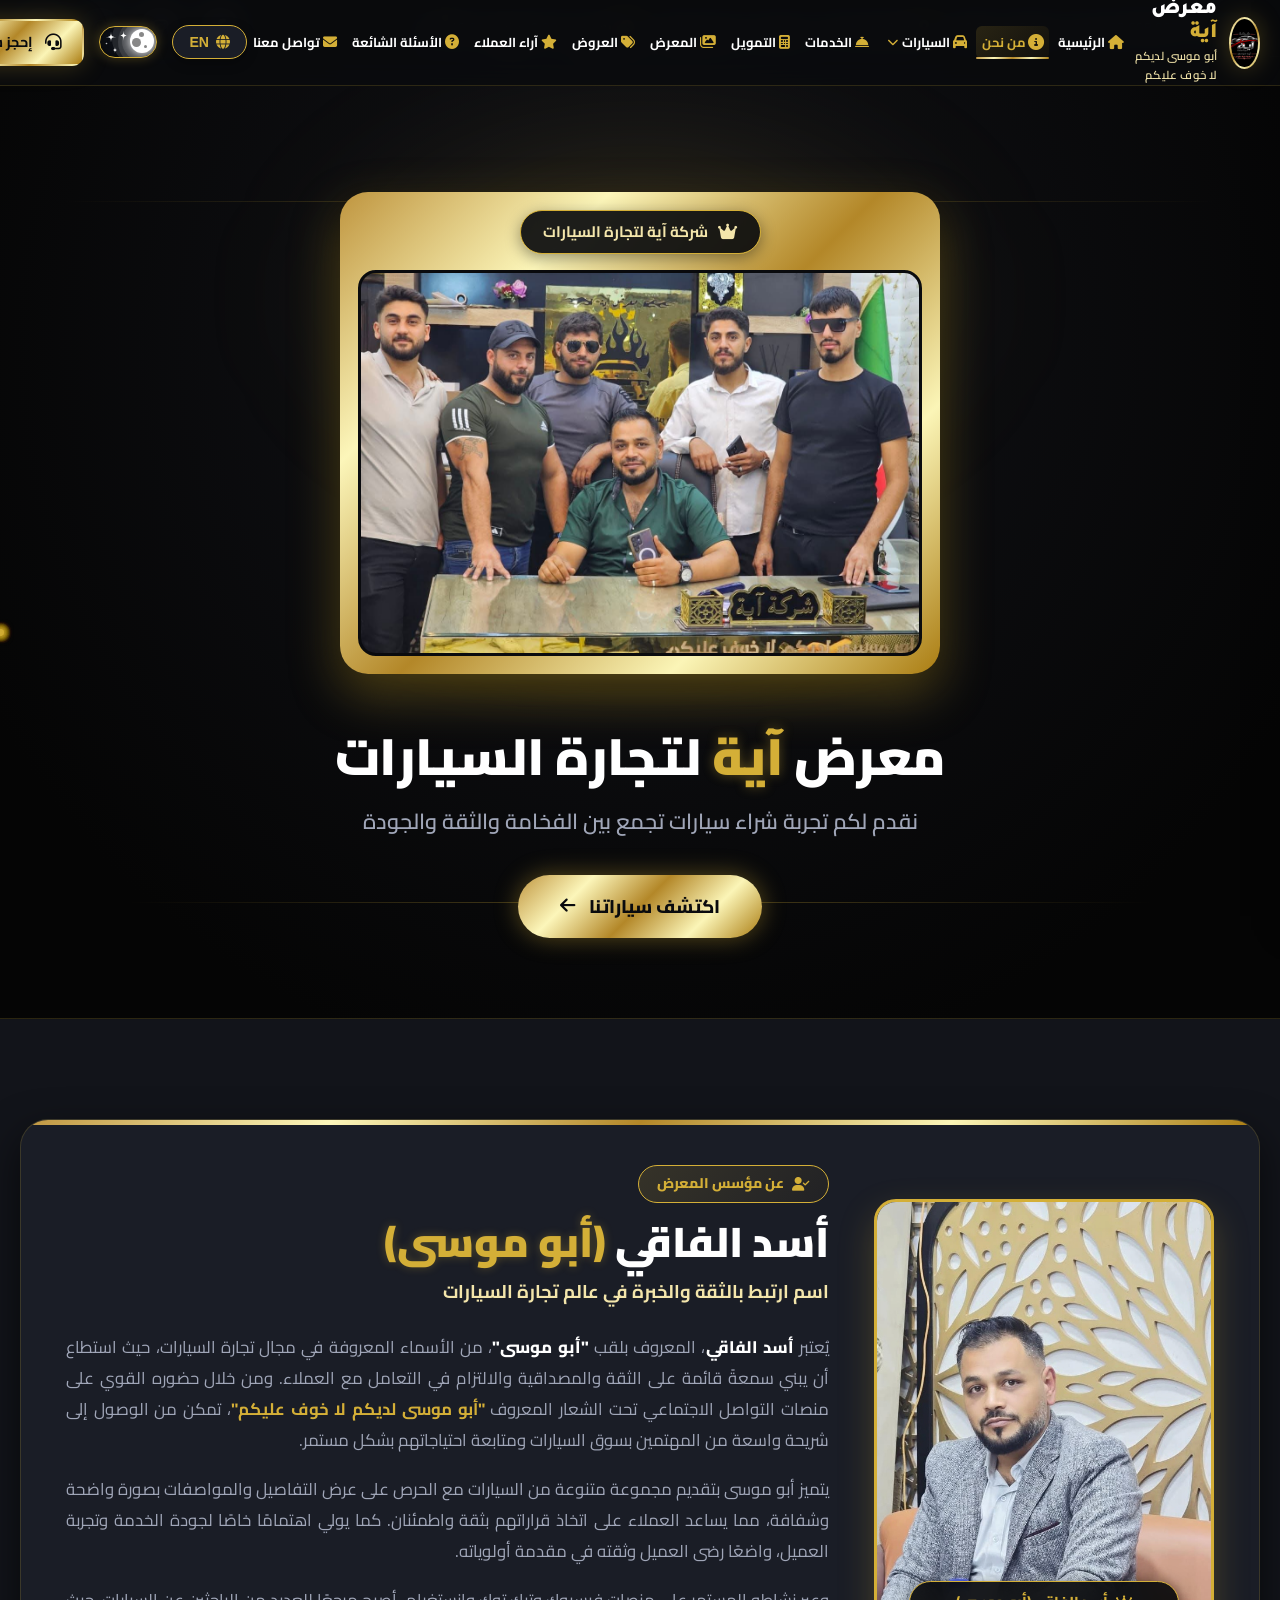
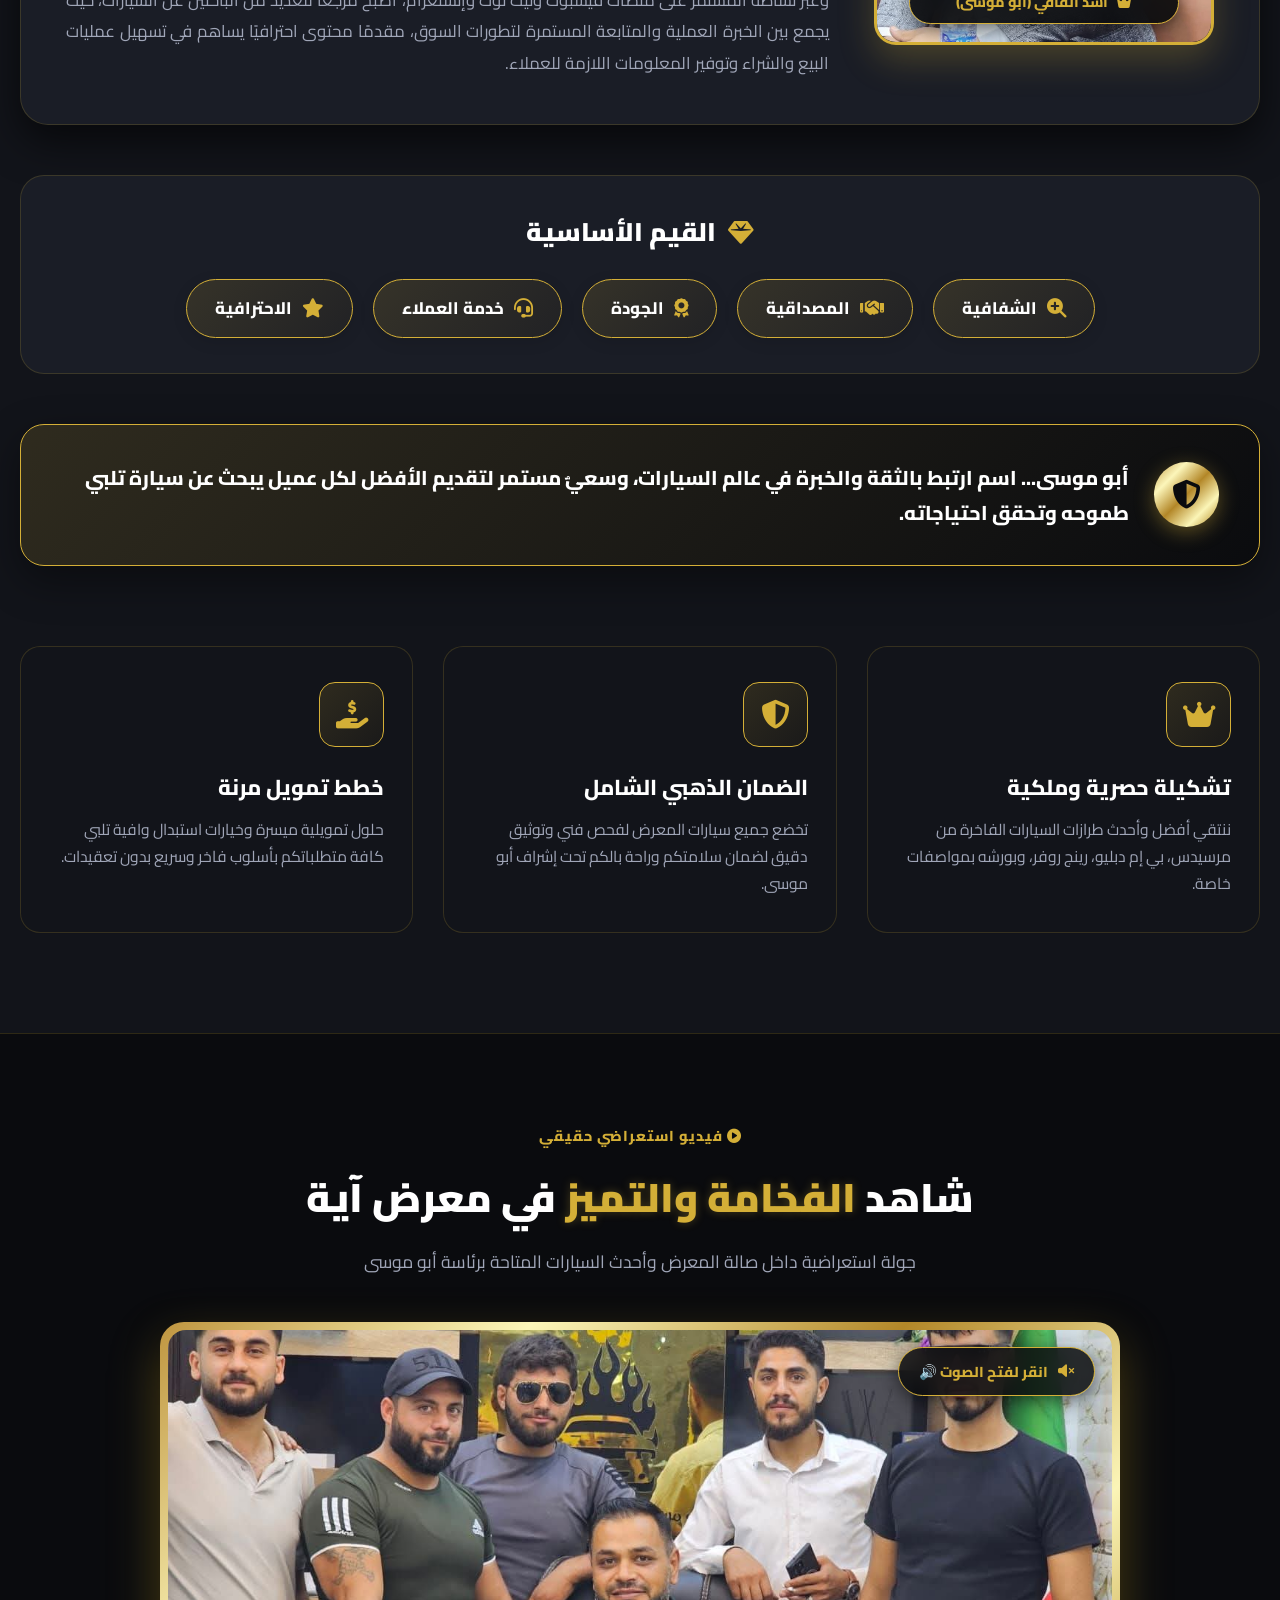
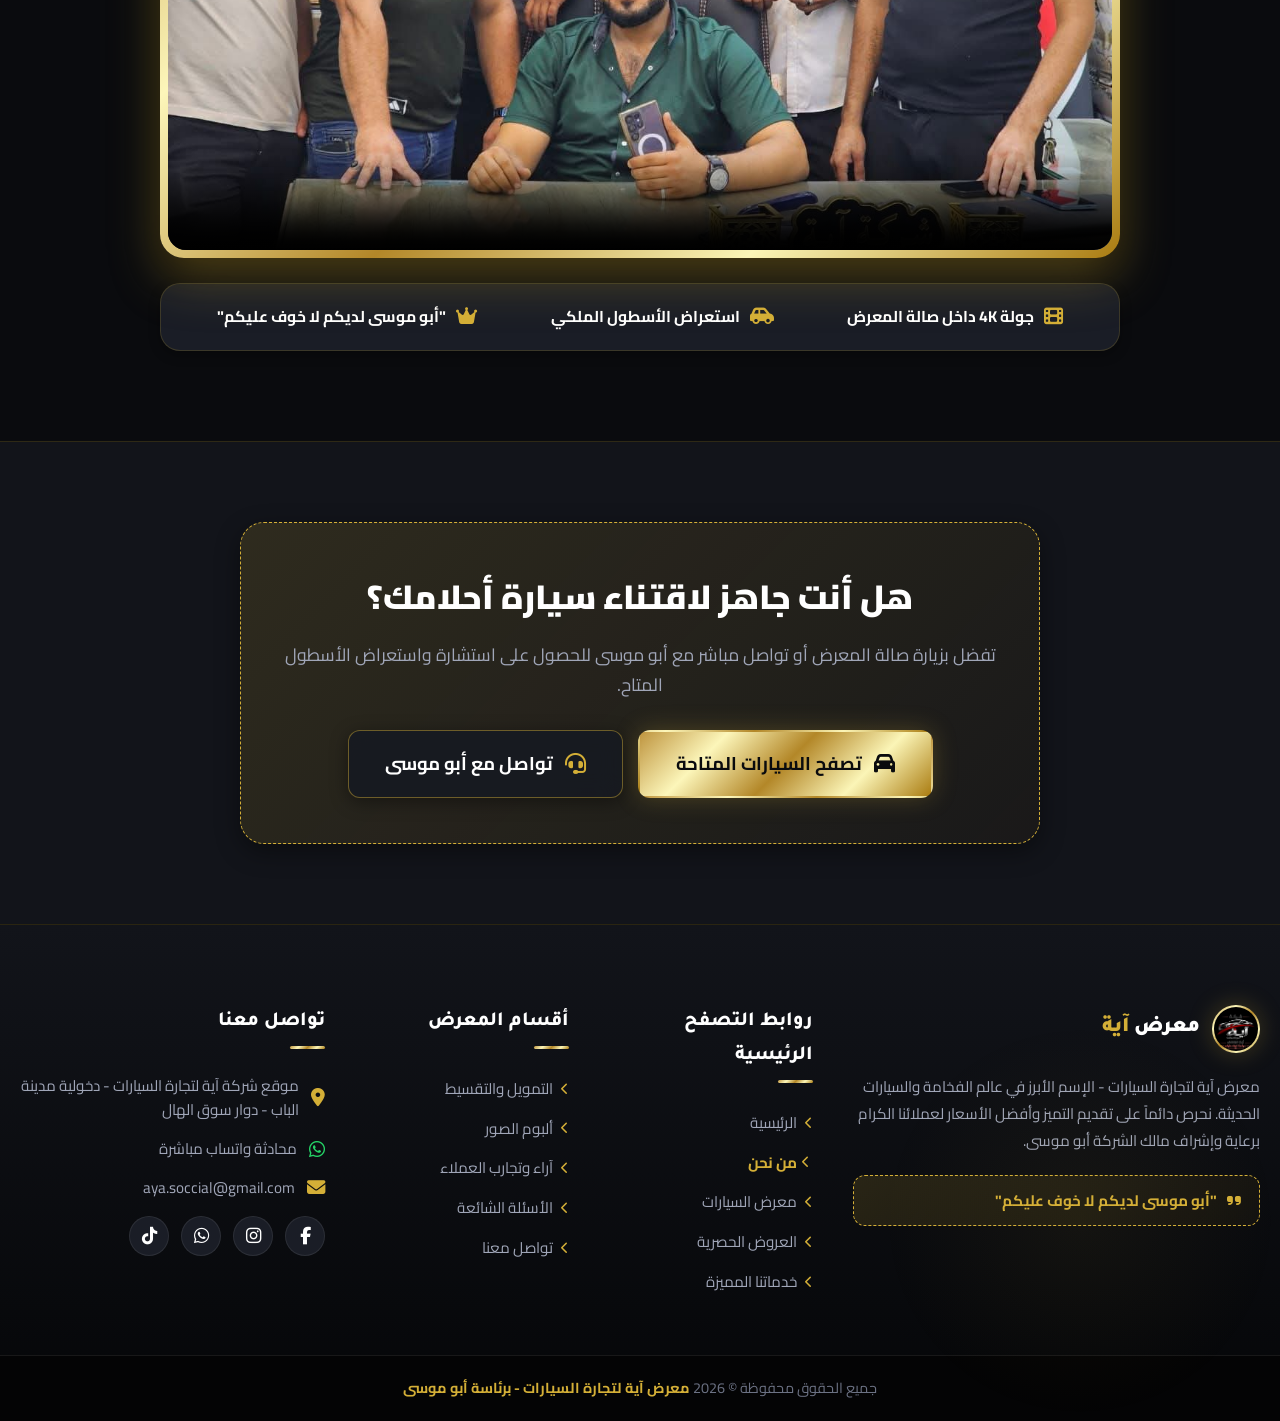
==== commit 409c796e: "Update index.html" ====
--- a/about.html
+++ b/about.html
@@ -436,13 +436,11 @@
               <i class="fas fa-volume-up"></i> <span>الصوت يعمل 🔊</span>
             </button>
 
-            <div class="luxury-video-wrapper">
-              <video id="about-showroom-video" class="luxury-video-element" controls preload="metadata"
-                poster="img/aboomussa44.jpg" autoplay loop playsinline webkit-playsinline x5-playsinline x5-video-player-type="h5" x5-video-player-fullscreen="false" disablePictureInPicture disableRemotePlayback>
-                <source src="videos/video111.mp4" type="video/mp4">
-                متصفحك لا يدعم تشغيل الفيديو.
-              </video>
-            </div>
+            <video id="about-showroom-video" class="luxury-video-element" controls preload="metadata"
+              poster="img/aboomussa44.jpg" autoplay loop playsinline webkit-playsinline x5-playsinline x5-video-player-type="h5" x5-video-player-fullscreen="false" disablePictureInPicture disableRemotePlayback>
+              <source src="videos/video111.mp4" type="video/mp4">
+              متصفحك لا يدعم تشغيل الفيديو.
+            </video>
           </div>
           <div class="video-features-bar">
             <div class="video-feature-item"><i class="fas fa-film"></i> <span>جولة 4K داخل صالة المعرض</span></div>
--- a/css/about.css
+++ b/css/about.css
@@ -576,10 +576,10 @@
 .luxury-video-frame {
   position: relative;
   width: 100%;
-  padding: 10px;
+  padding: 8px;
   background: var(--gold-gradient);
-  border-radius: 28px;
-  box-shadow: 0 25px 60px rgba(212, 175, 55, 0.35), 0 15px 35px rgba(0, 0, 0, 0.85);
+  border-radius: 24px;
+  box-shadow: 0 20px 50px rgba(212, 175, 55, 0.35), 0 10px 30px rgba(0, 0, 0, 0.85);
   overflow: hidden;
   box-sizing: border-box;
   transition: transform 0.4s ease, box-shadow 0.4s ease;
@@ -590,29 +590,18 @@
   box-shadow: 0 30px 70px rgba(212, 175, 55, 0.5), 0 20px 40px rgba(0, 0, 0, 0.9);
 }
 
-.luxury-video-wrapper {
-  position: relative;
-  width: 100%;
-  height: 0;
-  padding-bottom: 56.25%; /* 16:9 Aspect Ratio Desktop Default */
-  border-radius: 20px;
-  overflow: hidden;
-  background: #000000;
-}
-
 .luxury-video-element {
-  position: absolute;
-  top: 0;
-  left: 0;
   width: 100% !important;
-  height: 100% !important;
+  max-width: 100% !important;
+  height: 520px;
+  display: block;
+  margin: 0 auto;
+  border-radius: 18px;
+  background: #08090C;
+  border: none;
+  outline: none;
   object-fit: cover !important;
   -webkit-object-fit: cover !important;
-  border-radius: 18px;
-  background: transparent;
-  border: none;
-  outline: none;
-  display: block;
 }
 
 /* زر تشغيل وإيقاف الصوت الفاخر على الفيديو */
--- a/css/responsive.css
+++ b/css/responsive.css
@@ -166,15 +166,12 @@
   .owner-full-video,
   .royal-native-video,
   .luxury-video-element {
-    will-change: auto !important;
-    transition: none !important;
-    transform: translateZ(0) !important;
-    -webkit-transform: translateZ(0) !important;
     object-fit: cover !important;
     -webkit-object-fit: cover !important;
-    background: transparent !important;
+    width: 100% !important;
+    max-width: 100% !important;
+    display: block !important;
     margin: 0 auto !important;
-    width: 100% !important;
   }
 
   .luxury-video-card {
@@ -191,29 +188,18 @@
     box-sizing: border-box !important;
     background: var(--gold-gradient) !important;
     box-shadow: 0 12px 35px rgba(212, 175, 55, 0.35) !important;
-  }
-
-  .luxury-video-wrapper {
-    position: relative !important;
+    overflow: hidden !important;
+  }
+
+  .luxury-video-element {
     width: 100% !important;
-    height: 0 !important;
-    padding-bottom: 130% !important;
+    height: 480px !important;
     max-height: 65vh !important;
     border-radius: 14px !important;
-    overflow: hidden !important;
-    background: #000000 !important;
-  }
-
-  .luxury-video-element {
-    position: absolute !important;
-    top: 0 !important;
-    left: 0 !important;
-    width: 100% !important;
-    height: 100% !important;
+    border: none !important;
+    background: #08090C !important;
     object-fit: cover !important;
     -webkit-object-fit: cover !important;
-    border-radius: 14px !important;
-    border: none !important;
   }
 
   .video-sound-btn {
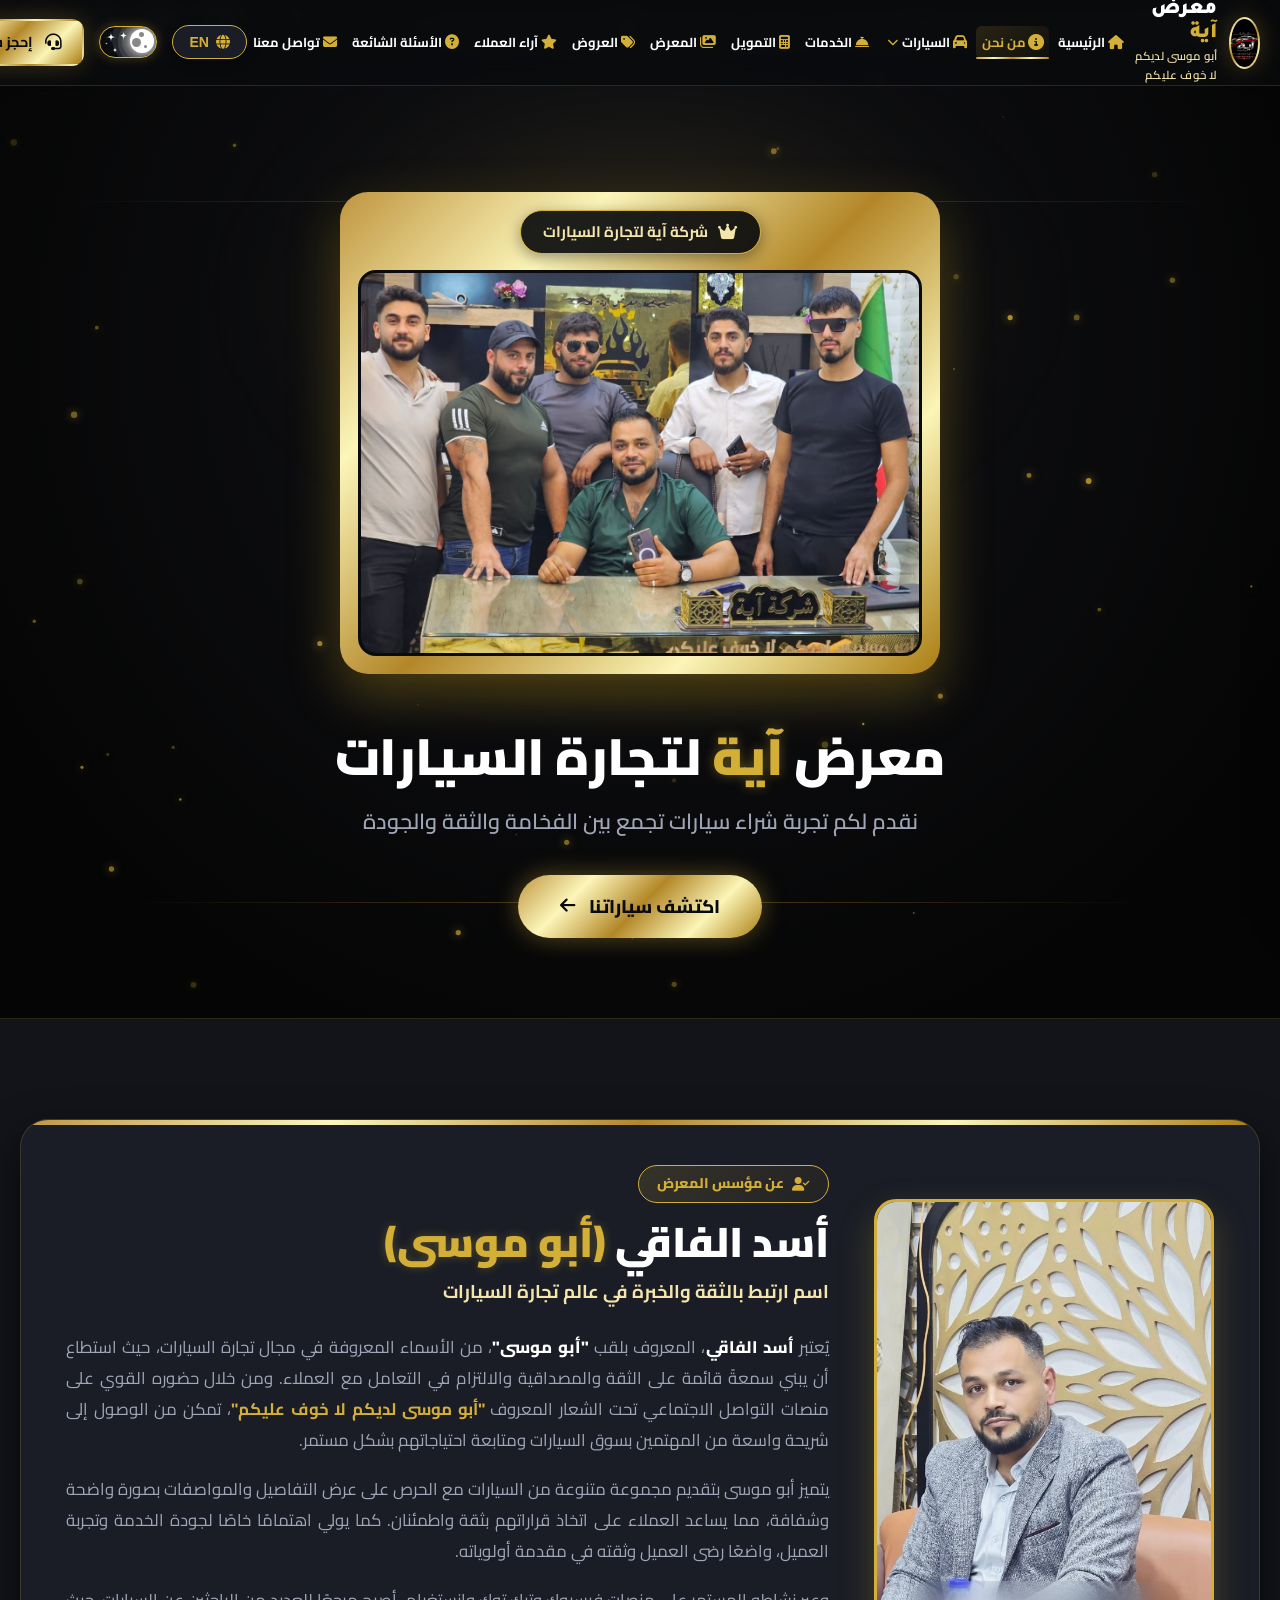
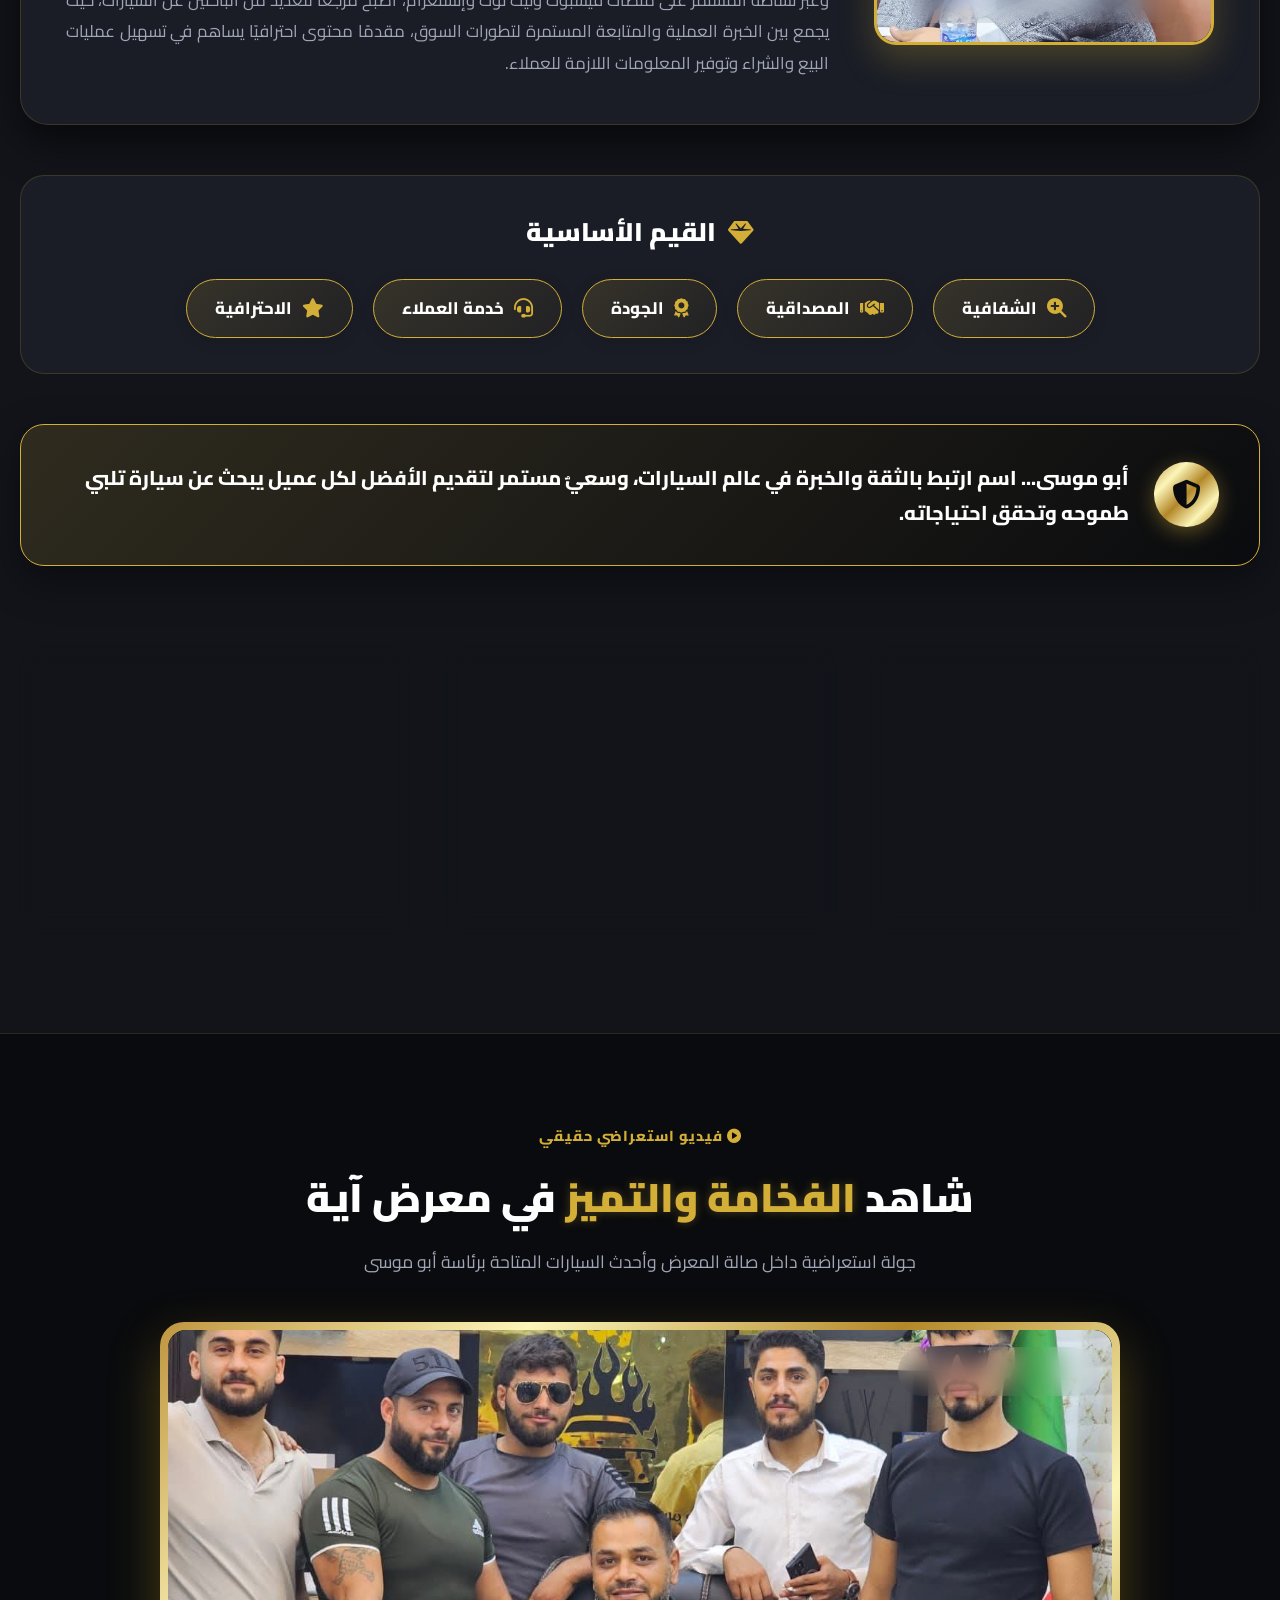
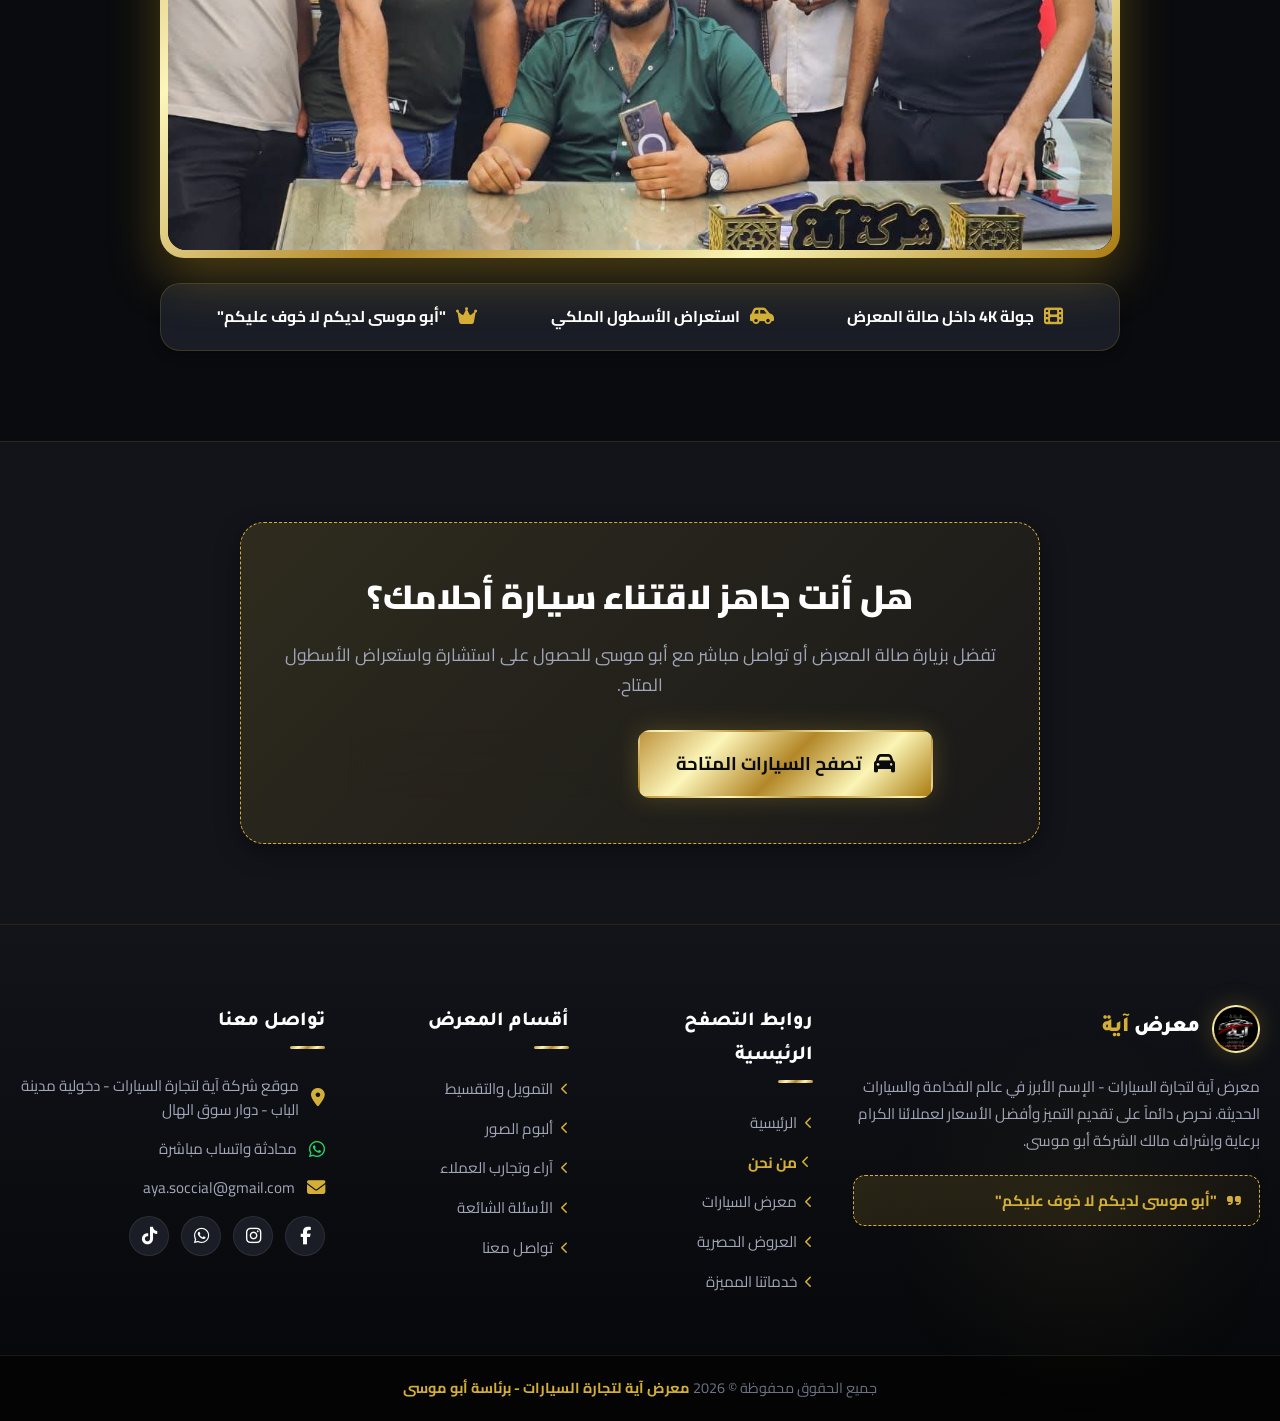
==== commit ea19fef0: "Update index.html" ====
--- a/about.html
+++ b/about.html
@@ -432,15 +432,16 @@
         <div class="luxury-video-card scroll-reveal">
           <div class="luxury-video-frame">
             <!-- زر التحكم بالصوت -->
-            <button id="video-sound-toggle" class="video-sound-btn unmuted" title="كتم/تشغيل الصوت">
-              <i class="fas fa-volume-up"></i> <span>الصوت يعمل 🔊</span>
+            <button id="video-sound-toggle" class="video-sound-btn" title="تشغيل/كتم الصوت">
+              <i class="fas fa-volume-mute"></i> <span>انقر لفتح الصوت 🔊</span>
             </button>
 
-            <video id="about-showroom-video" class="luxury-video-element" controls preload="metadata"
-              poster="img/aboomussa44.jpg" autoplay loop playsinline webkit-playsinline x5-playsinline x5-video-player-type="h5" x5-video-player-fullscreen="false" disablePictureInPicture disableRemotePlayback>
-              <source src="videos/video111.mp4" type="video/mp4">
-              متصفحك لا يدعم تشغيل الفيديو.
-            </video>
+            <div class="luxury-inner-video-border">
+              <video id="about-showroom-video" class="luxury-video-element" autoplay muted loop playsinline webkit-playsinline x5-playsinline x5-video-player-type="h5" x5-video-player-fullscreen="false" disablePictureInPicture disableRemotePlayback preload="metadata" poster="img/aboomussa44.jpg">
+                <source src="videos/video111.mp4" type="video/mp4">
+                متصفحك لا يدعم تشغيل الفيديو.
+              </video>
+            </div>
           </div>
           <div class="video-features-bar">
             <div class="video-feature-item"><i class="fas fa-film"></i> <span>جولة 4K داخل صالة المعرض</span></div>
--- a/css/about.css
+++ b/css/about.css
@@ -590,6 +590,17 @@
   box-shadow: 0 30px 70px rgba(212, 175, 55, 0.5), 0 20px 40px rgba(0, 0, 0, 0.9);
 }
 
+.luxury-inner-video-border {
+  position: relative;
+  width: 100%;
+  border-radius: 18px;
+  overflow: hidden;
+  background: #08090C;
+  display: flex;
+  justify-content: center;
+  align-items: center;
+}
+
 .luxury-video-element {
   width: 100% !important;
   max-width: 100% !important;
@@ -602,6 +613,7 @@
   outline: none;
   object-fit: cover !important;
   -webkit-object-fit: cover !important;
+  cursor: pointer;
 }
 
 /* زر تشغيل وإيقاف الصوت الفاخر على الفيديو */
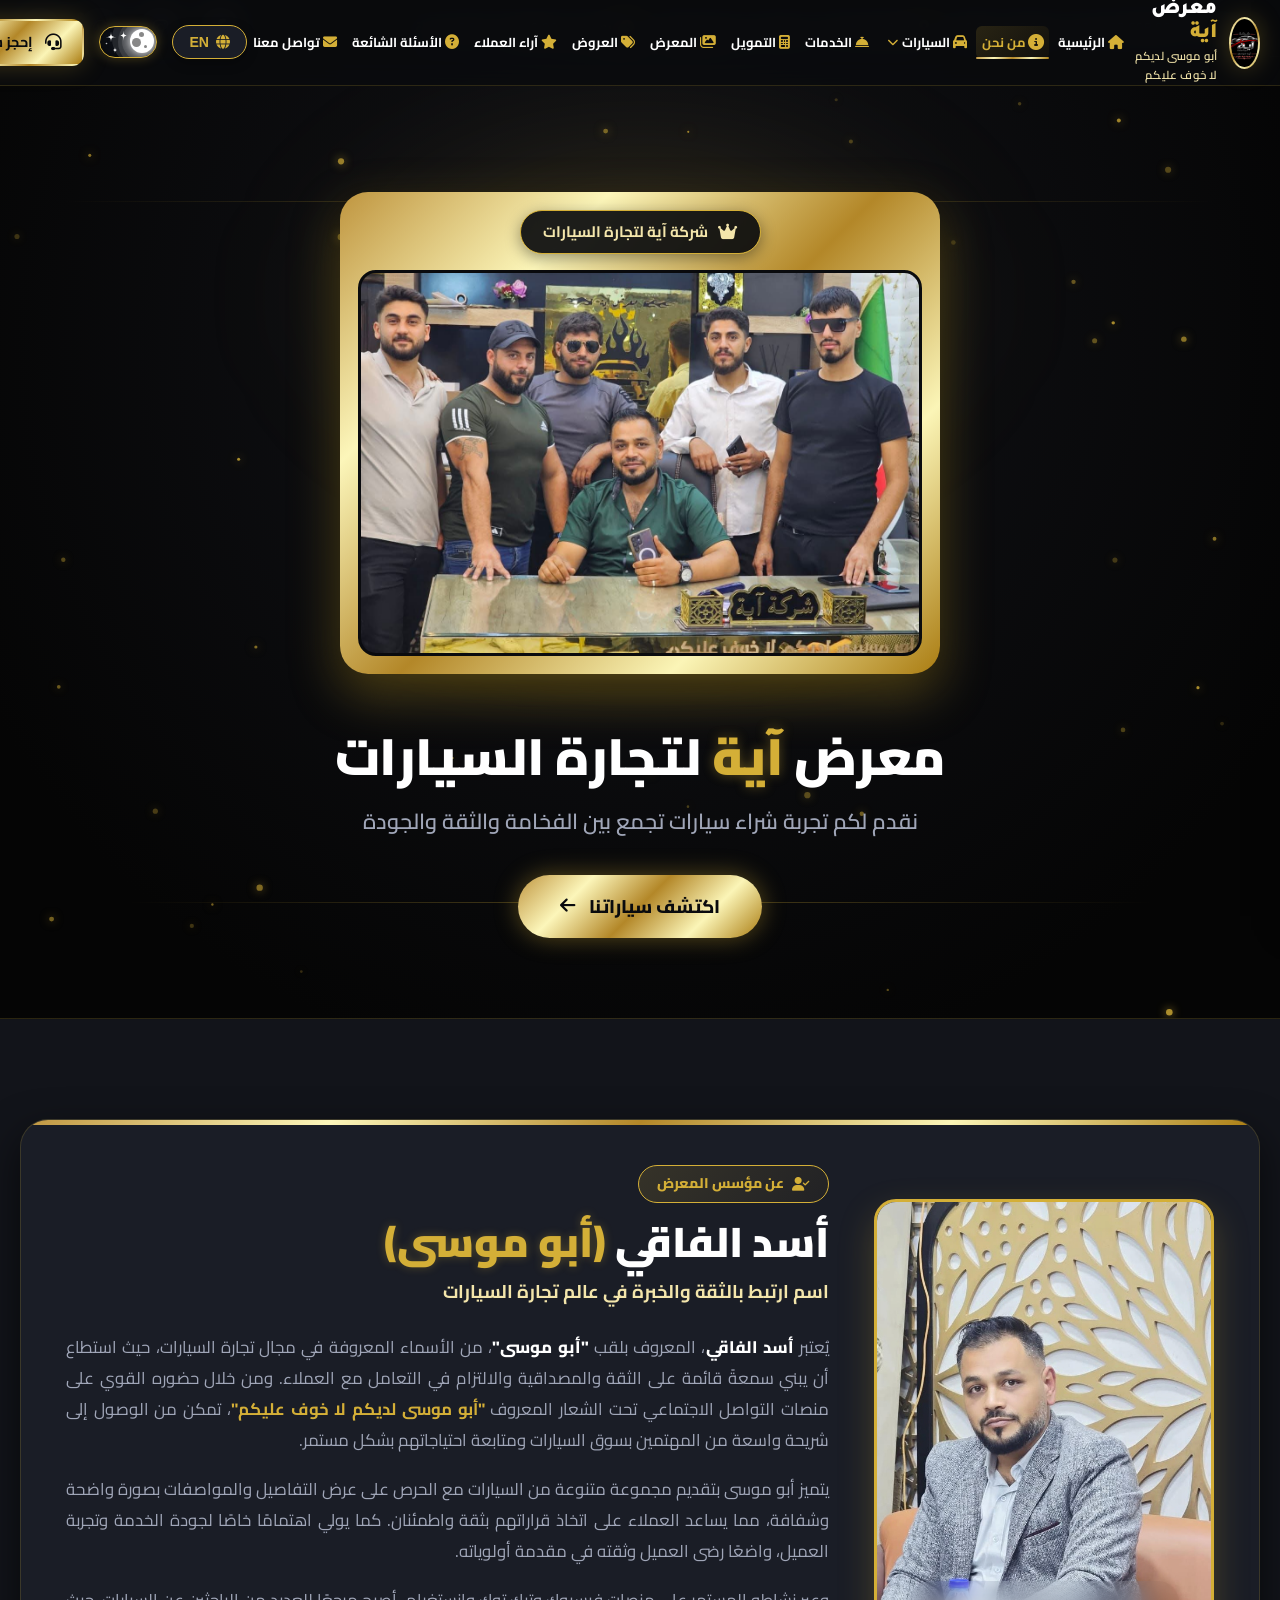
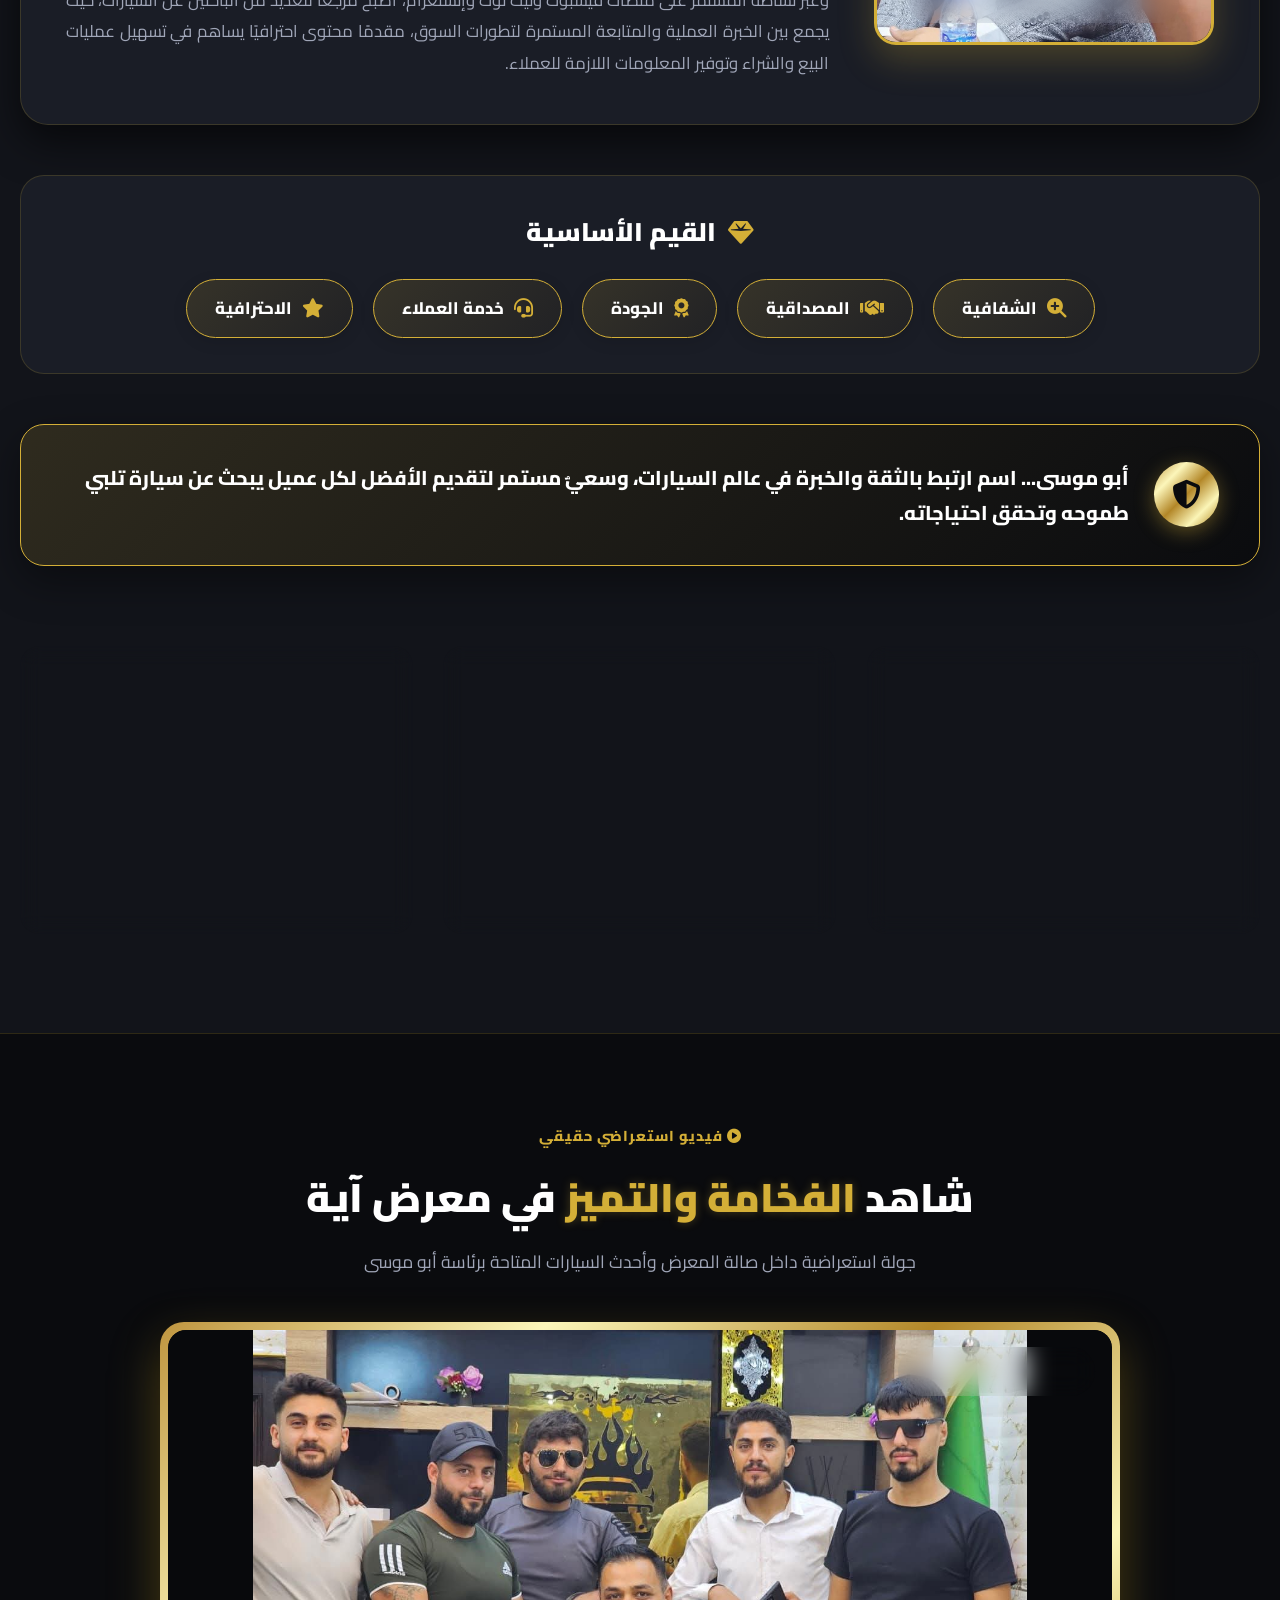
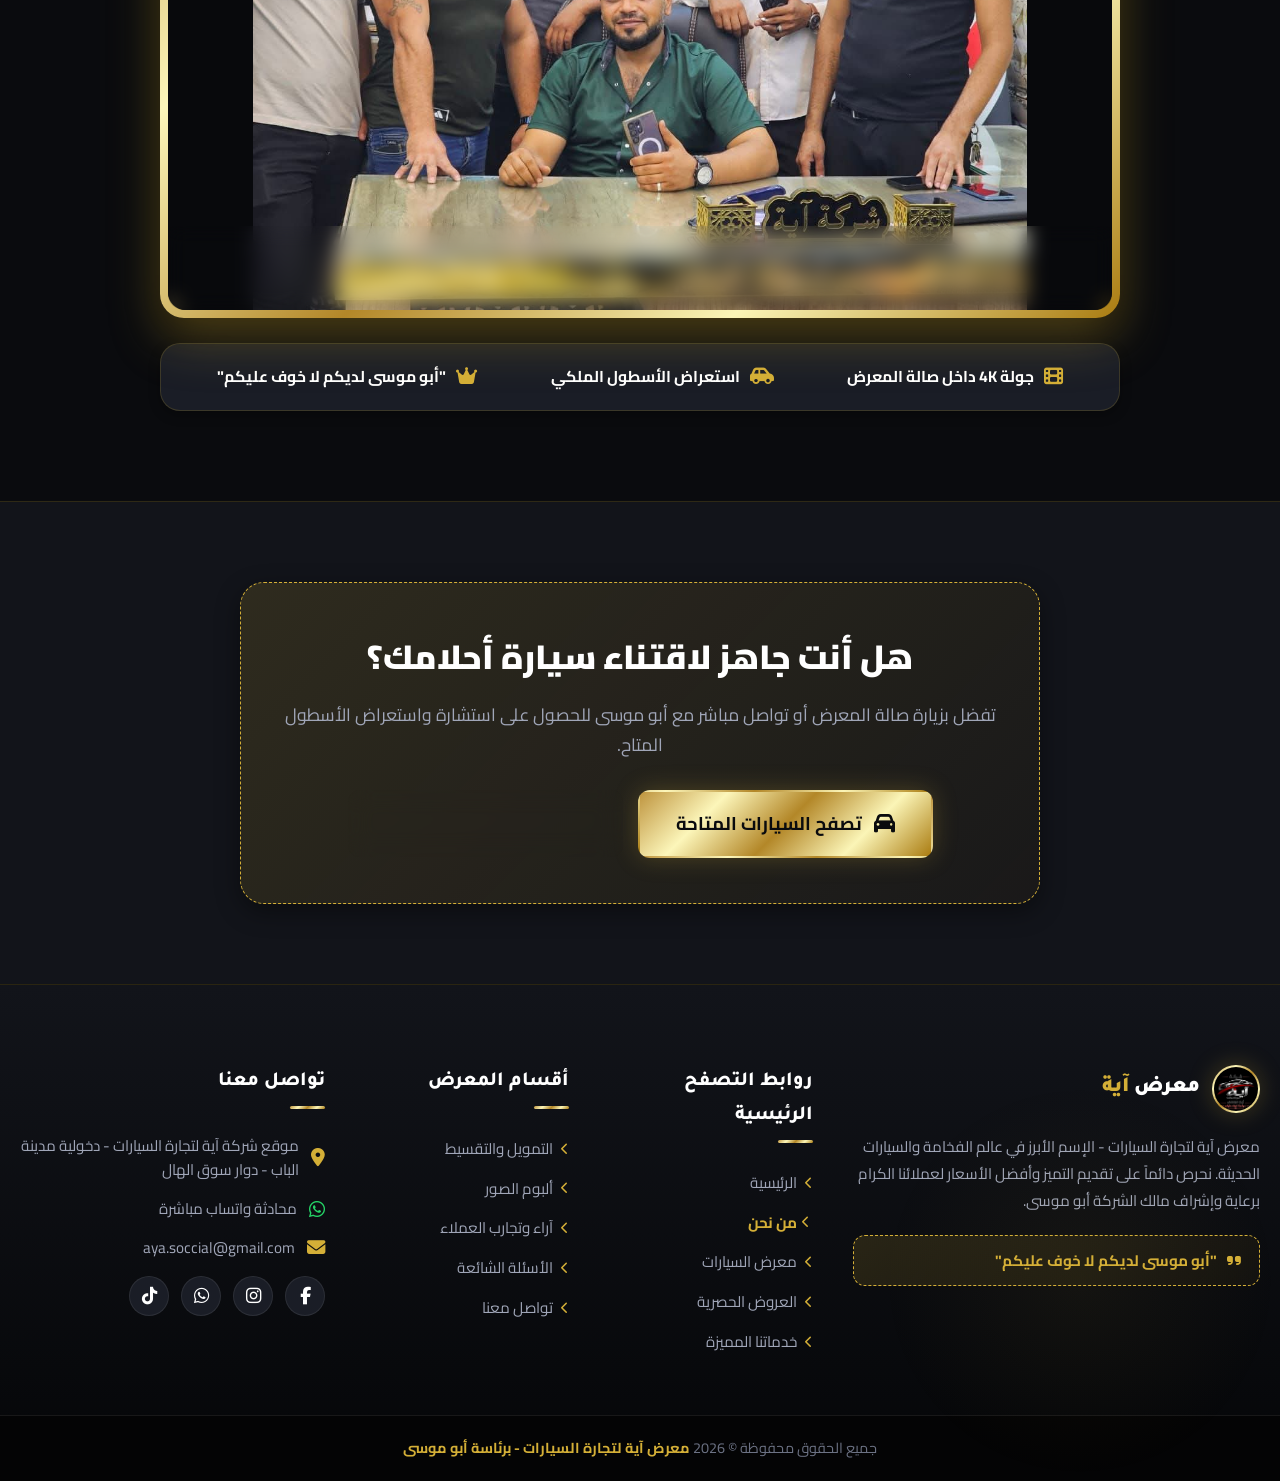
==== commit 1c469dcd: "Update index.html" ====
--- a/about.html
+++ b/about.html
@@ -441,6 +441,47 @@
                 <source src="videos/video111.mp4" type="video/mp4">
                 متصفحك لا يدعم تشغيل الفيديو.
               </video>
+
+              <!-- شريط التحكم الفاخر المخصص لتقديم الفيديو وكتم الصوت وملء الشاشة -->
+              <div class="luxury-video-controls" id="luxury-video-controls">
+                <!-- شريط التقدم الزمني للتقديم والتأخير -->
+                <div class="video-progress-wrap" id="video-progress-wrap" title="تقديم وتأخير الفيديو">
+                  <div class="video-progress-bg">
+                    <div class="video-progress-fill" id="video-progress-fill"></div>
+                  </div>
+                </div>
+
+                <!-- أزرار التحكم -->
+                <div class="video-controls-bottom">
+                  <div class="controls-left-group">
+                    <!-- تشغيل / إيقاف -->
+                    <button class="custom-vid-btn" id="vid-ctrl-play" title="تشغيل / إيقاف مؤقت">
+                      <i class="fas fa-pause"></i>
+                    </button>
+                    <!-- ترجيع 10 ثواني -->
+                    <button class="custom-vid-btn" id="vid-ctrl-rewind" title="ترجيع 10 ثواني">
+                      <i class="fas fa-undo-alt"></i> <span>10s-</span>
+                    </button>
+                    <!-- تقديم 10 ثواني -->
+                    <button class="custom-vid-btn" id="vid-ctrl-forward" title="تقديم 10 ثواني">
+                      <i class="fas fa-redo-alt"></i> <span>+10s</span>
+                    </button>
+                    <!-- كتم / تشغيل الصوت -->
+                    <button class="custom-vid-btn vid-vol-btn" id="vid-ctrl-mute" title="كتم / تشغيل الصوت">
+                      <i class="fas fa-volume-up"></i>
+                    </button>
+                    <!-- العداد الزمني -->
+                    <span class="vid-time-text" id="vid-time-text">0:00 / 0:00</span>
+                  </div>
+
+                  <div class="controls-right-group">
+                    <!-- ملء الشاشة -->
+                    <button class="custom-vid-btn" id="vid-ctrl-fullscreen" title="ملء الشاشة">
+                      <i class="fas fa-expand"></i>
+                    </button>
+                  </div>
+                </div>
+              </div>
             </div>
           </div>
           <div class="video-features-bar">
--- a/css/style.css
+++ b/css/style.css
@@ -52,6 +52,20 @@
 
 main {
   flex: 1;
+}
+
+/* إصلاح محاذاة الفيديو وتصيير الهاردوير في متصفحات الأندرويد و Mi Browser لمنع انزياح الفيديو لليمين */
+video,
+.royal-video-frame,
+.royal-inner-video-border,
+.luxury-video-frame,
+.luxury-inner-video-border,
+.owner-card-hero,
+.owner-card-bg {
+  direction: ltr !important;
+  unicode-bidi: isolate !important;
+  text-align: left !important;
+  max-width: 100% !important;
 }
 
 /* خلفية الجسيمات الذهبية العائمة الشاملة لجميع الصفحات */
--- a/css/animations.css
+++ b/css/animations.css
@@ -1208,6 +1208,8 @@
   border-radius: 16px;
   overflow: hidden;
   box-shadow: inset 0 0 20px rgba(0, 0, 0, 0.8), 0 0 20px rgba(212, 175, 55, 0.3);
+  direction: ltr !important;
+  unicode-bidi: isolate !important;
 }
 
 .royal-video-badge {
@@ -1240,6 +1242,8 @@
   border: 1.5px solid rgba(212, 175, 55, 0.7);
   border-radius: 14px;
   overflow: hidden;
+  direction: ltr !important;
+  unicode-bidi: isolate !important;
 }
 
 .royal-native-video {
@@ -1248,6 +1252,142 @@
   object-fit: contain;
   display: block;
   background: #000000 url('../img/logo.png') center center / 150px no-repeat;
+  direction: ltr !important;
+  unicode-bidi: isolate !important;
+}
+
+#scroll-autoplay-video {
+  width: 100% !important;
+  height: auto !important;
+  max-height: 560px !important;
+  object-fit: contain !important;
+  -webkit-object-fit: contain !important;
+  background: #000000 !important;
+  display: block !important;
+  margin: 0 auto !important;
+}
+
+/* شريط التحكم الفاخر بالفيديو لتقديم وتأخير الفيديو وكتم الصوت */
+.luxury-video-controls {
+  position: absolute;
+  bottom: 0;
+  left: 0;
+  right: 0;
+  width: 100%;
+  padding: 12px 18px;
+  background: linear-gradient(to top, rgba(10, 11, 14, 0.96) 0%, rgba(10, 11, 14, 0.78) 70%, transparent 100%);
+  backdrop-filter: blur(10px);
+  -webkit-backdrop-filter: blur(10px);
+  border-bottom-left-radius: 14px;
+  border-bottom-right-radius: 14px;
+  display: flex;
+  flex-direction: column;
+  gap: 8px;
+  z-index: 30 !important;
+  pointer-events: auto !important;
+  direction: ltr !important;
+  transition: opacity 0.3s ease, transform 0.3s ease;
+}
+
+.video-progress-wrap {
+  width: 100%;
+  height: 14px;
+  display: flex;
+  align-items: center;
+  cursor: pointer;
+  padding: 2px 0;
+}
+
+.video-progress-bg {
+  width: 100%;
+  height: 6px;
+  background: rgba(255, 255, 255, 0.25);
+  border-radius: 10px;
+  position: relative;
+  overflow: hidden;
+  transition: height 0.2s ease;
+}
+
+.video-progress-wrap:hover .video-progress-bg {
+  height: 8px;
+}
+
+.video-progress-fill {
+  position: absolute;
+  top: 0;
+  left: 0;
+  height: 100%;
+  width: 0%;
+  background: var(--gold-gradient, linear-gradient(135deg, #D4AF37, #F3E5AB));
+  border-radius: 10px;
+  box-shadow: 0 0 10px rgba(212, 175, 55, 0.8);
+  transition: width 0.1s linear;
+}
+
+.video-controls-bottom {
+  display: flex;
+  align-items: center;
+  justify-content: space-between;
+  width: 100%;
+  direction: ltr !important;
+}
+
+.controls-left-group,
+.controls-right-group {
+  display: flex;
+  align-items: center;
+  gap: 8px;
+}
+
+.custom-vid-btn {
+  background: rgba(20, 24, 36, 0.85);
+  border: 1px solid rgba(212, 175, 55, 0.5);
+  color: var(--gold-primary, #D4AF37);
+  padding: 6px 12px;
+  border-radius: 8px;
+  cursor: pointer;
+  display: inline-flex;
+  align-items: center;
+  justify-content: center;
+  gap: 5px;
+  font-size: 0.82rem;
+  font-weight: 700;
+  font-family: var(--font-primary, sans-serif);
+  transition: all 0.25s ease;
+  user-select: none;
+}
+
+.custom-vid-btn:hover {
+  background: var(--gold-primary, #D4AF37);
+  color: #0A0B0E;
+  border-color: #FFF2A1;
+  transform: translateY(-2px);
+  box-shadow: 0 4px 15px rgba(212, 175, 55, 0.4);
+}
+
+.vid-time-text {
+  color: #F1F5F9;
+  font-size: 0.82rem;
+  font-weight: 700;
+  font-family: monospace;
+  margin-left: 4px;
+  letter-spacing: 0.5px;
+  user-select: none;
+}
+
+@media (max-width: 768px) {
+  .luxury-video-controls {
+    padding: 8px 10px;
+    gap: 6px;
+  }
+  .custom-vid-btn {
+    padding: 4px 8px;
+    font-size: 0.72rem;
+  }
+  .vid-time-text {
+    font-size: 0.7rem;
+    margin-left: 2px;
+  }
 }
 
 /* ==========================================================================
--- a/css/about.css
+++ b/css/about.css
@@ -604,15 +604,16 @@
 .luxury-video-element {
   width: 100% !important;
   max-width: 100% !important;
-  height: 520px;
+  height: auto !important;
+  max-height: 580px !important;
   display: block;
   margin: 0 auto;
   border-radius: 18px;
   background: #08090C;
   border: none;
   outline: none;
-  object-fit: cover !important;
-  -webkit-object-fit: cover !important;
+  object-fit: contain !important;
+  -webkit-object-fit: contain !important;
   cursor: pointer;
 }
 
@@ -661,6 +662,113 @@
 .video-sound-btn.unmuted:hover {
   background: #10B981;
   color: #FFFFFF;
+}
+
+/* شريط التحكم الفاخر بالفيديو لتقديم وتأخير الفيديو وكتم الصوت */
+.luxury-video-controls {
+  position: absolute;
+  bottom: 0;
+  left: 0;
+  right: 0;
+  width: 100%;
+  padding: 12px 18px;
+  background: linear-gradient(to top, rgba(10, 11, 14, 0.96) 0%, rgba(10, 11, 14, 0.78) 70%, transparent 100%);
+  backdrop-filter: blur(10px);
+  -webkit-backdrop-filter: blur(10px);
+  border-bottom-left-radius: 16px;
+  border-bottom-right-radius: 16px;
+  display: flex;
+  flex-direction: column;
+  gap: 8px;
+  z-index: 15;
+  direction: ltr !important;
+  transition: opacity 0.3s ease, transform 0.3s ease;
+}
+
+.video-progress-wrap {
+  width: 100%;
+  height: 14px;
+  display: flex;
+  align-items: center;
+  cursor: pointer;
+  padding: 2px 0;
+}
+
+.video-progress-bg {
+  width: 100%;
+  height: 6px;
+  background: rgba(255, 255, 255, 0.25);
+  border-radius: 10px;
+  position: relative;
+  overflow: hidden;
+  transition: height 0.2s ease;
+}
+
+.video-progress-wrap:hover .video-progress-bg {
+  height: 8px;
+}
+
+.video-progress-fill {
+  position: absolute;
+  top: 0;
+  left: 0;
+  height: 100%;
+  width: 0%;
+  background: var(--gold-gradient, linear-gradient(135deg, #D4AF37, #F3E5AB));
+  border-radius: 10px;
+  box-shadow: 0 0 10px rgba(212, 175, 55, 0.8);
+  transition: width 0.1s linear;
+}
+
+.video-controls-bottom {
+  display: flex;
+  align-items: center;
+  justify-content: space-between;
+  width: 100%;
+  direction: ltr !important;
+}
+
+.controls-left-group,
+.controls-right-group {
+  display: flex;
+  align-items: center;
+  gap: 8px;
+}
+
+.custom-vid-btn {
+  background: rgba(20, 24, 36, 0.85);
+  border: 1px solid rgba(212, 175, 55, 0.5);
+  color: var(--gold-primary, #D4AF37);
+  padding: 6px 12px;
+  border-radius: 8px;
+  cursor: pointer;
+  display: inline-flex;
+  align-items: center;
+  justify-content: center;
+  gap: 5px;
+  font-size: 0.82rem;
+  font-weight: 700;
+  font-family: var(--font-primary, sans-serif);
+  transition: all 0.25s ease;
+  user-select: none;
+}
+
+.custom-vid-btn:hover {
+  background: var(--gold-primary, #D4AF37);
+  color: #0A0B0E;
+  border-color: #FFF2A1;
+  transform: translateY(-2px);
+  box-shadow: 0 4px 15px rgba(212, 175, 55, 0.4);
+}
+
+.vid-time-text {
+  color: #F1F5F9;
+  font-size: 0.82rem;
+  font-weight: 700;
+  font-family: monospace;
+  margin-left: 4px;
+  letter-spacing: 0.5px;
+  user-select: none;
 }
 
 .video-features-bar {
